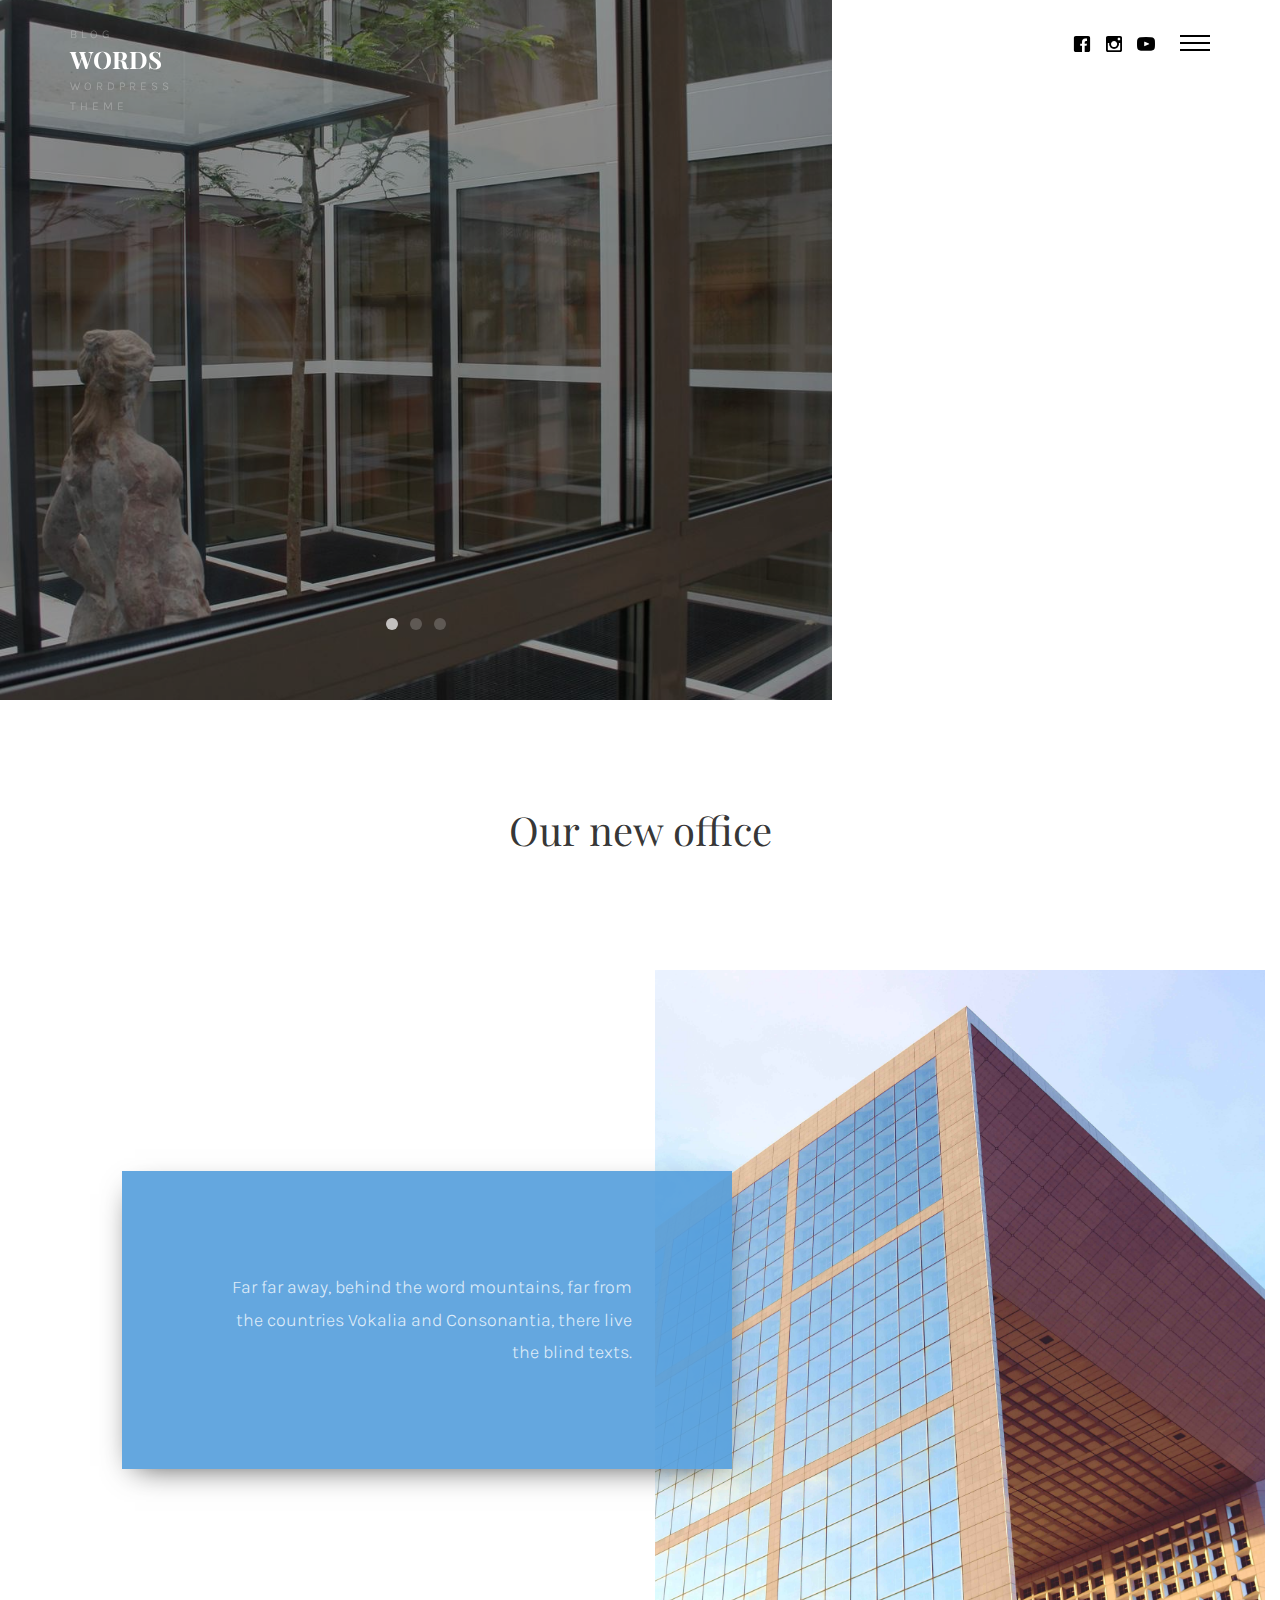
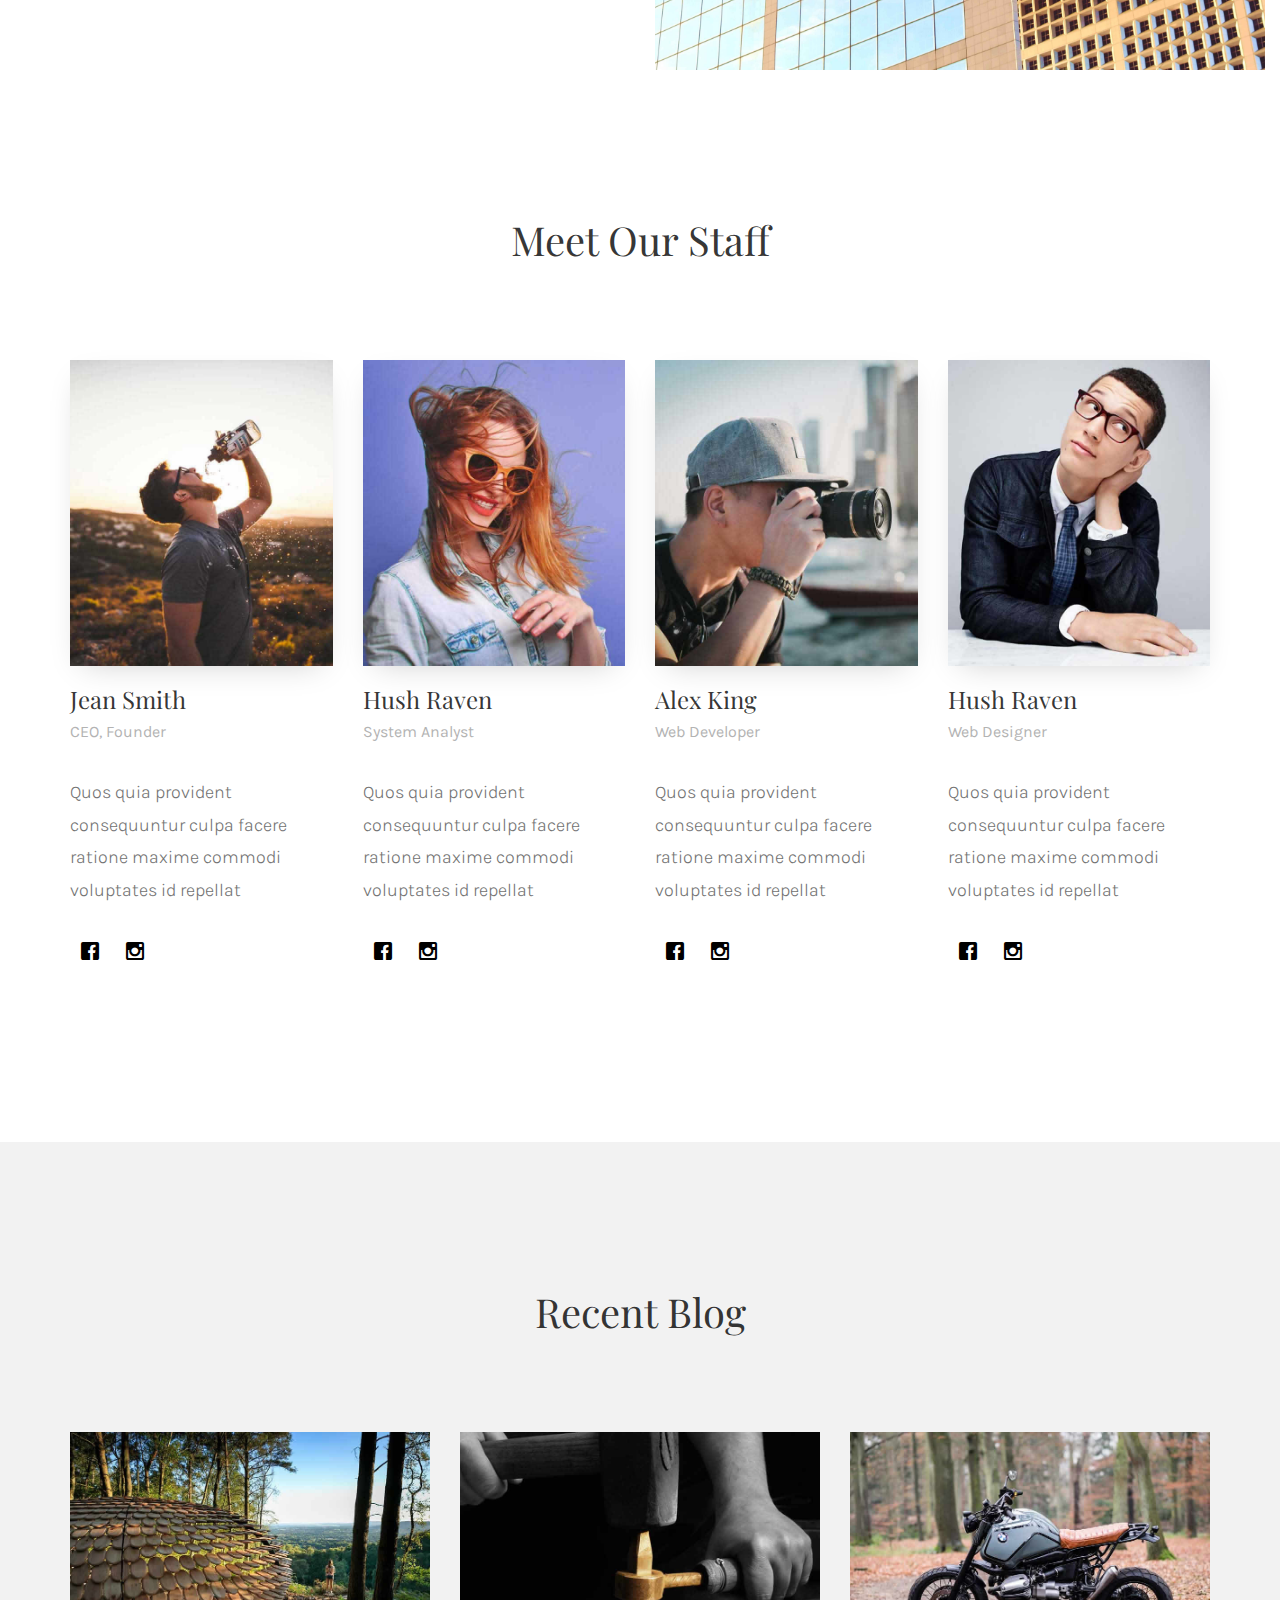
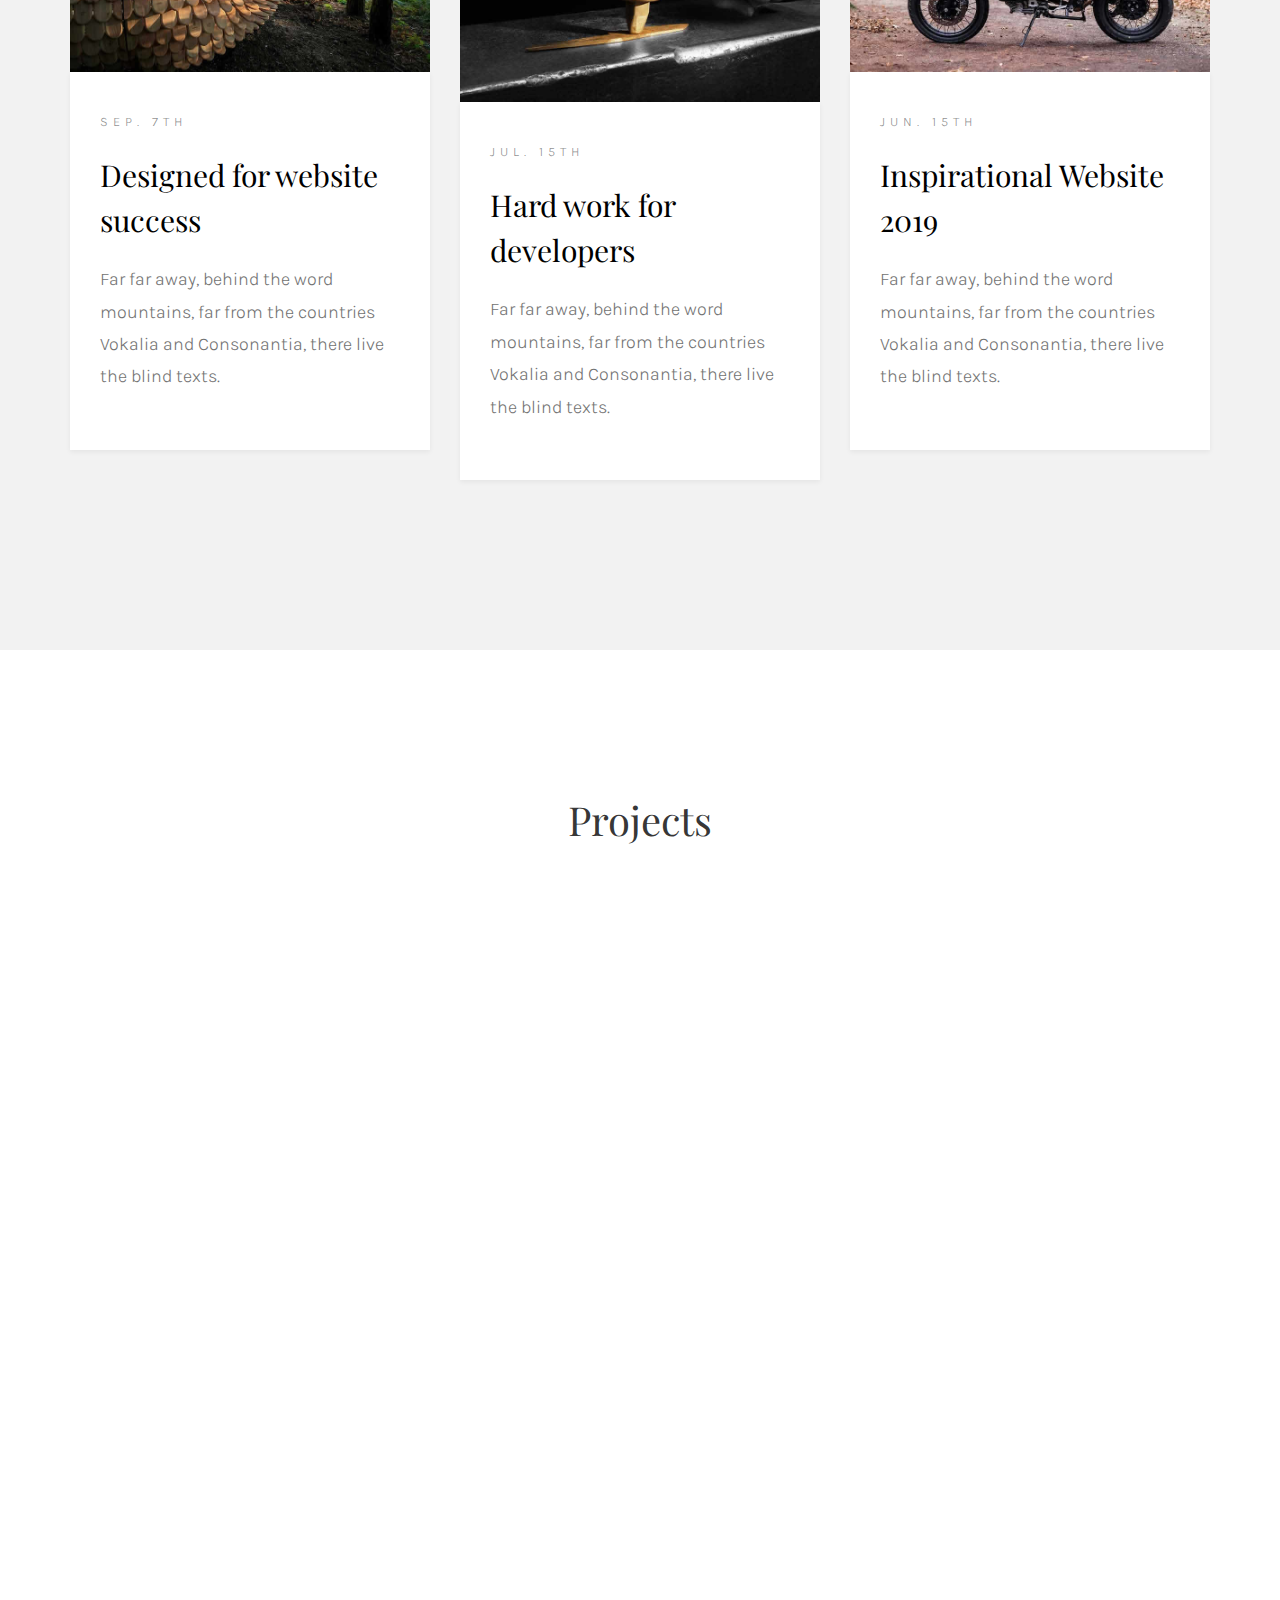
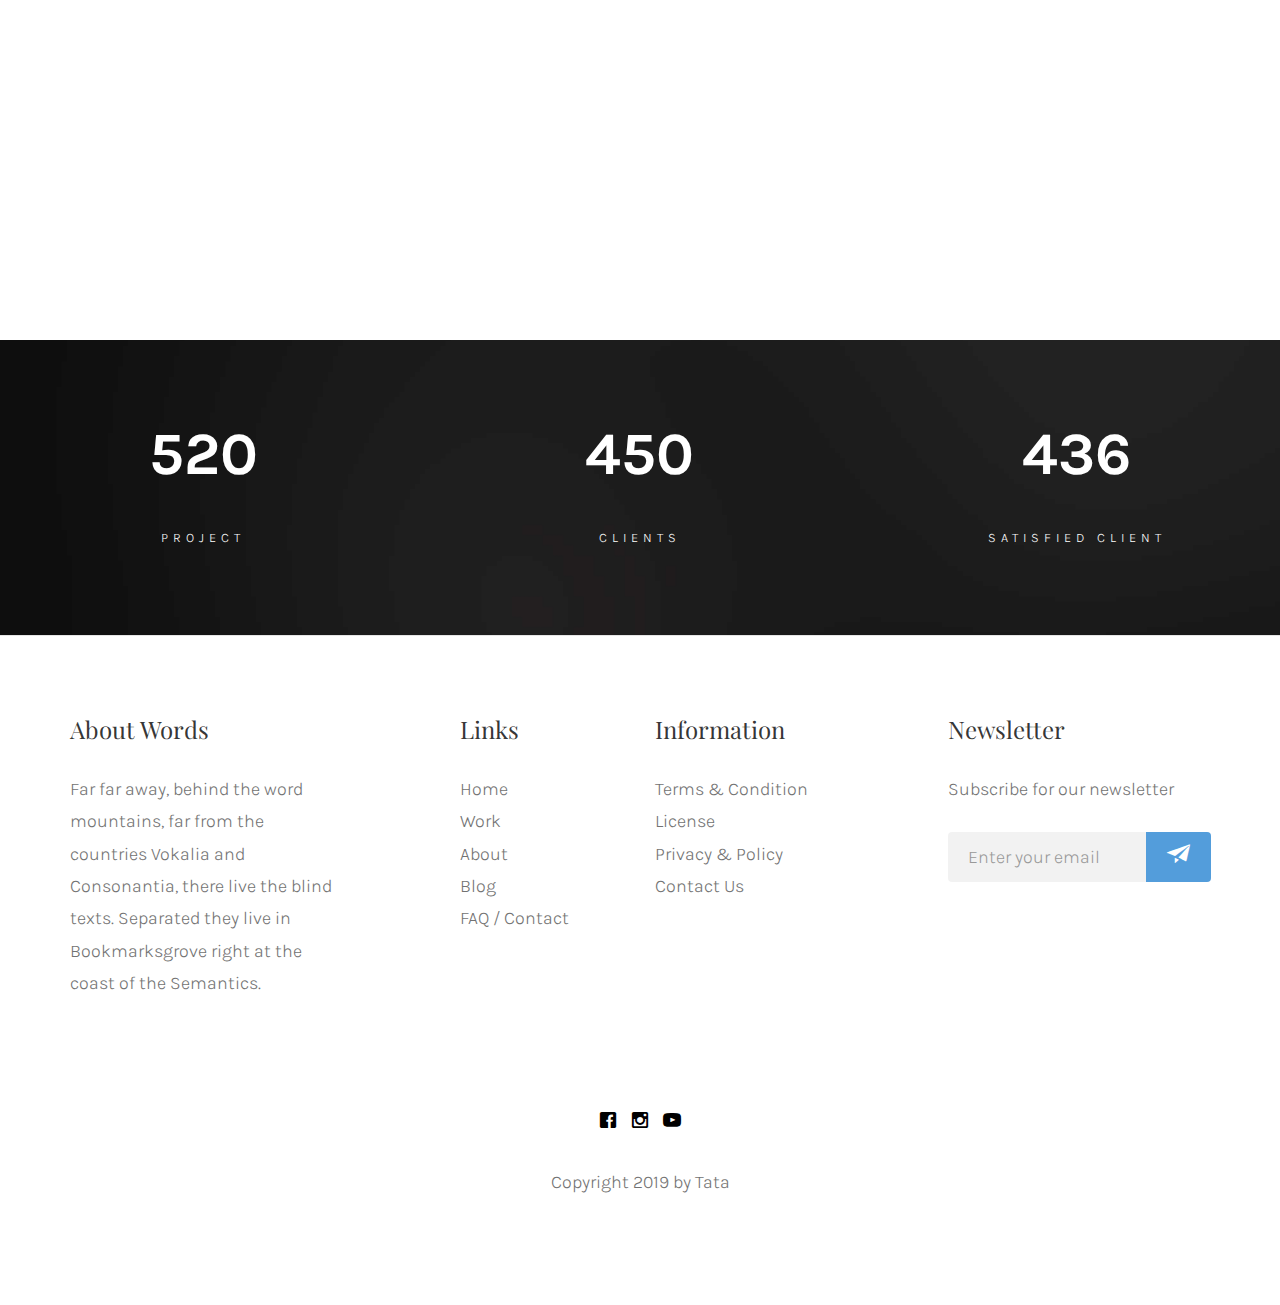
==== index.html @ b9d09fe2 "ph" ====
<!DOCTYPE html>
<html>
<head>
	<title> project </title>
	<link rel="stylesheet" type="text/css" href="css/reset.css">
	<link rel="stylesheet" type="text/css" href="css/style.css">

	<meta charset="utf-8">
	<meta http-equiv="X-UA-Compatible" content="IE=edge">
	<meta name="viewport" content="width=device-width, initial-scale=1">
	<meta name="description" content="projects">
	<meta name="keywords" content="project, web, designer, blog">
	

	<link href="https://fonts.googleapis.com/css?family=Karla:400,700" rel="stylesheet">
	<link href="https://fonts.googleapis.com/css?family=Playfair+Display:400,700" rel="stylesheet">
	
	<!-- Animate.css -->
	<link rel="stylesheet" href="css/animate.css">
	<!-- Icomoon Icon Fonts-->
	<link rel="stylesheet" href="css/icomoon.css">
	<!-- Bootstrap  -->
	<link rel="stylesheet" href="css/bootstrap.css">
	
	<!-- Flexslider  -->
	<link rel="stylesheet" href="css/flexslider.css">
	<link rel="stylesheet" href="css/style.css">
	
	</head>
	<body>
	<nav id="fh5co-main-nav" role="navigation">
		<a href="#" class="js-fh5co-nav-toggle fh5co-nav-toggle active"><i></i></a>
		<div class="js-fullheight fh5co-table" style="height: 674px;">
			<div class="fh5co-table-cell js-fullheight" style="height: 674px;">
				<h1 class="text-center"><a class="fh5co-logo" href="index.html">Words</a></h1>
				<ul>
					<li><a href="index.html">Home</a></li>
					<li><a href="work.html">Work</a></li>
					<li><a href="blog.html">Blog</a></li>
					<li><a href="about.html">About</a></li>
					<li><a href="contact.html">Contact</a></li>
				</ul>
				<p class="fh5co-social-icon">
					
					<a href="#"><i class="icon-facebook2"></i></a>
					<a href="#"><i class="icon-instagram"></i></a>
					<a href="#"><i class="icon-youtube"></i></a>
				</p>
			</div>
		</div>
	</nav>
	
	<div id="fh5co-page">
		<header>
			<div class="container">
				<div class="fh5co-navbar-brand">
					<div class="row">
						<div class="col-xs-6">
							<h1 class="text-left"><a class="fh5co-logo" href="index.html"><span>Blog</span> Words <span>WordPress Theme</span></a></h1>
						</div>
						<div class="col-xs-6">
							<p class="fh5co-social-icon text-right">
								
								<a href="#"><i class="icon-facebook2"></i></a>
								<a href="#"><i class="icon-instagram"></i></a>			
								<a href="#"><i class="icon-youtube"></i></a>
							</p>
						</div>
					</div>
					<a href="#" class="js-fh5co-nav-toggle fh5co-nav-toggle"><i></i></a>
				</div>
			</div>
		</header>
				<aside id="fh5co-hero" class="js-fullheight" style="height: 674px;">
			<div class="flexslider js-fullheight" style="height: 674px;">
				<ul class="slides">
			   	<li style="background-image: url(&quot;images/slide_1.jpg&quot;); width: 100%; float: left; margin-right: -100%; position: relative; opacity: 1; display: block; z-index: 2; height: 674px;" class="flex-active-slide" data-thumb-alt="">
			   		<div class="overlay-gradient"></div>
			   		<div class="container">
			   			<div class="col-md-8 col-md-offset-2 col-md-push-4 js-fullheight slider-text animated fadeInUp" style="height: 674px;">
			   				<div class="slider-text-inner">
			   					<div class="desc">
			   						<span>Sep. 07, 2019</span>
			   						<h2>Create A Motivational Project</h2>
			   						<p>Far far away, behind the word mountains, far from the countries Vokalia and Consonantia, there live the blind texts.</p>
			   					</div>
			   				</div>
			   			</div>
			   		</div>
			   	</li>
			   	<li style="background-image: url(&quot;images/slide_2.jpg&quot;); width: 100%; float: left; margin-right: -100%; position: relative; opacity: 0; display: block; z-index: 1; height: 674px;" data-thumb-alt="" class="">
			   		<div class="overlay-gradient"></div>
			   		<div class="container">
			   			<div class="col-md-8 col-md-offset-2 col-md-push-4 js-fullheight slider-text" style="height: 674px;">
			   				<div class="slider-text-inner">
			   					<div class="desc">
			   						<span>Sep. 07, 2019</span>
				   					<h2>Be Creative, Be Good To Your Work</h2>
				   					<p>Far far away, behind the word mountains, far from the countries Vokalia and Consonantia, there live the blind texts.</p>

				   				</div>
			   				</div>
			   			</div>
			   		</div>
			   	</li>
			   	<li style="background-image: url(&quot;images/slide_3.jpg&quot;); width: 100%; float: left; margin-right: -100%; position: relative; opacity: 0; display: block; z-index: 1; height: 674px;" data-thumb-alt="" class="">
			   		<div class="overlay-gradient"></div>
			   		<div class="container">
			   			<div class="col-md-8 col-md-offset-2 col-md-push-4 js-fullheight slider-text" style="height: 674px;">
			   				<div class="slider-text-inner">
			   					<div class="desc">
			   						<span>Jan. 06, 2016</span>
				   					<h2>Inspirational Website Of Year 2017</h2>
				   					<p>Far far away, behind the word mountains, far from the countries Vokalia and Consonantia, there live the blind texts.</p>
				   				</div>
			   				</div>
			   			</div>
			   		</div>
			   	</li>
			  	</ul>
		  	<ol class="flex-control-nav flex-control-paging"><li><a href="#" class="flex-active">1</a></li><li><a href="#" class="">2</a></li><li><a href="#" class="">3</a></li></ol><ul class="flex-direction-nav"><li class="flex-nav-prev"><a class="flex-prev" href="#">Previous</a></li><li class="flex-nav-next"><a class="flex-next" href="#">Next</a></li></ul></div>
		</aside>
		<div id="fh5co-intro-section">
			<div class="container">
				<div class="row">
					<div class="col-md-8 col-md-offset-2 animate-box text-center fadeInUp animated">
						<h2 class="intro-heading">Our new office</h2>						
					</div>
				</div>
			</div>
		</div>

		<div id="fh5co-featured">
			<div class="container-fluid">
				<div class="row">
					<div class="post-entry">
						<div class="col-md-6 col-md-push-6 nopaddingbottom animate-box fadeInUp animated">
							<div class="post-image" style="background-image: url(images/featured-1.JPG);"></div>
						</div>
						<div class="col-md-6 col-md-pull-5 animate-box fadeInUp animated">
							<div class="display-tc">
								<div class="desc">
			   						<p>Far far away, behind the word mountains, far from the countries Vokalia and Consonantia, there live the blind texts.</p>
								</div>
							</div>
						</div>
					</div>
				</div>
			</div>
		</div>

		<div id="fh5co-about">
			<div class="container">
				<div class="row animate-box fadeInUp animated">
					<div class="col-md-8 col-md-offset-2 text-center fh5co-heading">
						<h2>Meet Our Staff</h2>
					</div>
				</div>
				<div class="row">
					<div class="col-sm-3 animate-box fadeIn animated" data-animate-effect="fadeIn">
						<div class="fh5co-staff">
							<img class="img-responsive" src="images/user-1.jpg" alt="Free HTML5 Templates by freeHTML5.co">
							<h3>Jean Smith</h3>
							<strong class="role">CEO, Founder</strong>
							<p>Quos quia provident consequuntur culpa facere ratione maxime commodi voluptates id repellat</p>
							<ul class="fh5co-social-icons">								
								<li><a href="#"><i class="icon-facebook2"></i></a></li>
								<li><a href="#"><i class="icon-instagram"></i></a></li>
							</ul>
						</div>
					</div>
					<div class="col-sm-3 animate-box fadeIn animated" data-animate-effect="fadeIn">
						<div class="fh5co-staff">
							<img class="img-responsive" src="images/user-2.jpg" alt="Free HTML5 Templates by freeHTML5.co">
							<h3>Hush Raven</h3>
							<strong class="role">System Analyst</strong>
							<p>Quos quia provident consequuntur culpa facere ratione maxime commodi voluptates id repellat</p>
							<ul class="fh5co-social-icons">
								<li><a href="#"><i class="icon-facebook2"></i></a></li>
								<li><a href="#"><i class="icon-instagram"></i></a></li>
							</ul>
						</div>
					</div>
					<div class="col-sm-3 animate-box fadeIn animated" data-animate-effect="fadeIn">
						<div class="fh5co-staff">
							<img class="img-responsive" src="images/user-3.jpg" alt="Free HTML5 Templates by freeHTML5.co">
							<h3>Alex King</h3>
							<strong class="role">Web Developer</strong>
							<p>Quos quia provident consequuntur culpa facere ratione maxime commodi voluptates id repellat</p>
							<ul class="fh5co-social-icons">
								<li><a href="#"><i class="icon-facebook2"></i></a></li>
								<li><a href="#"><i class="icon-instagram"></i></a></li>
							</ul>
						</div>
					</div>
					<div class="col-sm-3 animate-box fadeIn animated" data-animate-effect="fadeIn">
						<div class="fh5co-staff">
							<img class="img-responsive" src="images/user-4.jpg" alt="Free HTML5 Templates by freeHTML5.co">
							<h3>Hush Raven</h3>
							<strong class="role">Web Designer</strong>
							<p>Quos quia provident consequuntur culpa facere ratione maxime commodi voluptates id repellat</p>
							<ul class="fh5co-social-icons">
								<li><a href="#"><i class="icon-facebook2"></i></a></li>
								<li><a href="#"><i class="icon-instagram"></i></a></li>
							</ul>
						</div>
					</div>
				</div>
			</div>
		</div>

		<div id="fh5co-blog" class="fh5co-bg-section">
			<div class="container">
				<div class="row animate-box fadeInUp animated">
					<div class="col-md-8 col-md-offset-2 text-center fh5co-heading">
						<h2>Recent Blog</h2>
					</div>
				</div>
				<div class="row">
					<div class="col-md-4">
						<div class="fh5co-blog animate-box fadeInUp animated">
							<a href="#"><img class="img-responsive" src="images/img-1.jpg" alt=""></a>
							<div class="blog-text">
								<span class="posted_on">Sep. 7th</span>
								<h3><a href="#">Designed for website success</a></h3>
								<p>Far far away, behind the word mountains, far from the countries Vokalia and Consonantia, there live the blind texts.</p>
							</div> 
						</div>
					</div>
					<div class="col-md-4">
						<div class="fh5co-blog animate-box fadeInUp animated">
							<a href="#"><img class="img-responsive" src="images/img-2.jpg" alt=""></a>
							<div class="blog-text">
								<span class="posted_on">jul. 15th</span>								
								<h3><a href="#">Hard work for developers</a></h3>
								<p>Far far away, behind the word mountains, far from the countries Vokalia and Consonantia, there live the blind texts.</p>
							</div> 
						</div>
					</div>
					<div class="col-md-4">
						<div class="fh5co-blog animate-box fadeInUp animated">
							<a href="#"><img class="img-responsive" src="images/img-3.jpg" alt=""></a>
							<div class="blog-text">
								<span class="posted_on">jun. 15th</span>								
								<h3><a href="#">Inspirational Website 2019</a></h3>
								<p>Far far away, behind the word mountains, far from the countries Vokalia and Consonantia, there live the blind texts.</p>
							</div> 
						</div>
					</div>
				</div>
			</div>
		</div>

		<div id="fh5co-work-section">
			<div class="container">
				<div class="row animate-box fadeInUp animated">
					<div class="col-md-8 col-md-offset-2 text-center fh5co-heading">
						<h2>Projects</h2>
					</div>
				</div>
				<div class="row">
					<div class="col-md-4 text-center animate-box fadeInUp animated">
						<div class="work" style="background-image: url(images/imgs-1.jpg);">
							<a href="#" class="view">
								<span>Contemporary Art Website</span>
							</a>
						</div>
					</div>
					<div class="col-md-8 text-center animate-box fadeInUp animated">
						<div class="work" style="background-image: url(images/imgs-2.jpg);">
							<a href="#" class="view">
								<span>Museums website</span>
							</a>
						</div>
					</div>
					<div class="col-md-7 text-center animate-box fadeInUp animated">
						<div class="work" style="background-image: url(images/imgs-3.jpg);">
							<a href="#" class="view">
								<span>Transport website</span>
							</a>
						</div>
					</div>
					<div class="col-md-5 text-center animate-box fadeInUp animated">
						<div class="work" style="background-image: url(images/imgs-4.jpg);">
							<a href="#" class="view">
								<span>Architecture website</span>
							</a>
						</div>
					</div>
				</div>
			</div>
		</div>

		<div class="fh5co-counters animated" style="background-image: url(images/hero.jpg);" data-stellar-background-ratio="0.5" id="counter-animate">
			<div class="fh5co-narrow-content animate-box fadeInUp animated">
				<div class="row">
					<div class="col-md-4 text-center">
						<span class="fh5co-counter js-counter">520</span>
						<span class="fh5co-counter-label">Project</span>
					</div>
					<div class="col-md-4 text-center">
						<span class="fh5co-counter js-counter">450</span>
						<span class="fh5co-counter-label">Clients</span>
					</div>
					<div class="col-md-4 text-center">
						<span class="fh5co-counter js-counter">436</span>
						<span class="fh5co-counter-label">Satisfied Client</span>
					</div>
				</div>
			</div>
		</div>
		<footer>
			<div id="footer">
				<div class="container">
					<div class="row">
						<div class="col-md-3">
							<h3 class="section-title">About Words</h3>
							<p>Far far away, behind the word mountains, far from the countries Vokalia and Consonantia, there live the blind texts. Separated they live in Bookmarksgrove right at the coast of the Semantics.</p>
						</div>
						
						<div class="col-md-3 col-md-push-1">
							<h3 class="section-title">Links</h3>
							<ul>
								<li><a href="#">Home</a></li>
								<li><a href="#">Work</a></li>
								<li><a href="#">About</a></li>
								<li><a href="#">Blog</a></li>
								<li><a href="#">FAQ / Contact</a></li>
							</ul>
						</div>

						<div class="col-md-3">
							<h3 class="section-title">Information</h3>
							<ul>
								<li><a href="#">Terms &amp; Condition</a></li>
								<li><a href="#">License</a></li>
								<li><a href="#">Privacy &amp; Policy</a></li>
								<li><a href="#">Contact Us</a></li>
							</ul>
						</div>
						<div class="col-md-3">
							<h3 class="section-title">Newsletter</h3>
							<p>Subscribe for our newsletter</p>
							<form class="form-inline" id="fh5co-header-subscribe">
								<div class="row">
									<div class="col-md-12 col-md-offset-0">
										<div class="form-group">
											<input type="text" class="form-control" id="email" placeholder="Enter your email">
											<button type="submit" class="btn btn-default"><i class="icon-paper-plane"></i></button>
										</div>
									</div>
								</div>
							</form>
						</div>
					</div>
					<div class="row copy-right">
						<div class="col-md-6 col-md-offset-3 text-center">
							<p class="fh5co-social-icon">
								<a href="#"><i class="icon-facebook2"></i></a>
								<a href="#"><i class="icon-instagram"></i></a>
								<a href="#"><i class="icon-youtube"></i></a>
							</p>
							<p>Copyright 2019 by Tata </p>
						</div>
					</div>
				</div>
			</div>
		</footer>
	</div>
</body>
---- css/style.css ----
@font-face {
  font-family: 'icomoon';
  src: url("../fonts/icomoon/icomoon.eot?srf3rx");
  src: url("../fonts/icomoon/icomoon.eot?srf3rx#iefix") format("embedded-opentype"), url("../fonts/icomoon/icomoon.ttf?srf3rx") format("truetype"), url("../fonts/icomoon/icomoon.woff?srf3rx") format("woff"), url("../fonts/icomoon/icomoon.svg?srf3rx#icomoon") format("svg");
  font-weight: normal;
  font-style: normal;
}

body {
  font-family: "Karla", Arial, sans-serif;
  line-height: 1.8;
  font-size: 20px;
  background: #f0f0f0;
  background-image: url(images/photography.png);
  font-weight: 300;
  overflow-x: hidden;
}
body.menu-show {
  overflow: hidden;
  position: fixed;
  height: 100%;
  width: 100%;
}

#fh5co-wrapper {
  height: 100%;
  width: 100%;
  overflow: hidden;
}
#fh5co-wrapper > div {
  width: 100%;
  height: 100%;
  overflow-y: hidden;
}

a {
  color: #727272;
  -webkit-transition: 0.5s;
  -o-transition: 0.5s;
  transition: 0.5s;
}
a:hover {
  text-decoration: underline;
  color: #539DDB;
}
a:focus, a:active {
  outline: none;
}

p, span {
  margin-bottom: 1.5em;
  font-size: 18px;
  color: #727272;
  font-weight: 300;
  font-family: "Karla", Arial, sans-serif;
}

span {
  font-size: 18px;
  color: rgba(114, 114, 114, 0.8);
}

h1, h2, h3, h4, h5, h6 {
  color: rgba(0, 0, 0, 0.8);
  font-family: "Playfair Display", Arial, serif;
  font-weight: 300;
  margin: 0 0 30px 0;
}

::-webkit-selection {
  color: #fcfcfc;
  background: #b7c2c2;
}

::-moz-selection {
  color: #fcfcfc;
  background: #b7c2c2;
}

::selection {
  color: #fcfcfc;
  background: #b7c2c2;
}

#fh5co-page {
  position: relative;
  -webkit-transition: all 0.8s cubic-bezier(0.175, 0.885, 0.32, 1.275);
  -moz-transition: all 0.8s cubic-bezier(0.175, 0.885, 0.32, 1.275);
  -ms-transition: all 0.8s cubic-bezier(0.175, 0.885, 0.32, 1.275);
  -o-transition: all 0.8s cubic-bezier(0.175, 0.885, 0.32, 1.275);
  transition: all 0.8s cubic-bezier(0.175, 0.885, 0.32, 1.275);
  -webkit-transform: scale(1);
  -moz-transform: scale(1);
  -ms-transform: scale(1);
  -o-transform: scale(1);
  transform: scale(1);
  background: #fff;
}
.menu-show #fh5co-page {
  -webkit-transform: scale(0.9);
  -moz-transform: scale(0.9);
  -ms-transform: scale(0.9);
  -o-transform: scale(0.9);
  transform: scale(0.9);
}

#fh5co-main-nav {
  position: absolute;
  top: 0;
  bottom: 0;
  left: 0;
  right: 0;
  width: 100%;
  height: 100%;
  background: rgba(0, 0, 0, 0.93);
  padding: 3em 0;
  z-index: 1002;
  text-align: center;
  visibility: hidden;
  opacity: 0;
  -webkit-transition: all 0.8s cubic-bezier(0.175, 0.885, 0.32, 1.275);
  -moz-transition: all 0.8s cubic-bezier(0.175, 0.885, 0.32, 1.275);
  -ms-transition: all 0.8s cubic-bezier(0.175, 0.885, 0.32, 1.275);
  -o-transition: all 0.8s cubic-bezier(0.175, 0.885, 0.32, 1.275);
  transition: all 0.8s cubic-bezier(0.175, 0.885, 0.32, 1.275);
  -webkit-transform: scale(0);
  -moz-transform: scale(0);
  -ms-transform: scale(0);
  -o-transform: scale(0);
  transform: scale(0);
  overflow-y: scroll;
}
#fh5co-main-nav .fh5co-nav-toggle {
  position: absolute;
  top: 30px;
  right: 30px;
  padding: 20px;
  height: 50px;
  width: 50px;
  background: rgba(0, 0, 0, 0.5);
  line-height: 0;
  padding: 0 !important;
  visibility: hidden;
  opacity: 0;
  -webkit-border-radius: 50%;
  -moz-border-radius: 50%;
  -ms-border-radius: 50%;
  border-radius: 50%;
  -webkit-transition: 0.3s;
  -o-transition: 0.3s;
  transition: 0.3s;
}
#fh5co-main-nav .fh5co-nav-toggle:hover {
  background: rgba(0, 0, 0, 0.7);
}
#fh5co-main-nav .fh5co-nav-toggle i {
  top: 19px !important;
  left: 0 !important;
  margin: 0 !important;
  padding: 0 !important;
  line-height: 0;
  text-indent: 0;
}
#fh5co-main-nav .fh5co-nav-toggle.show {
  visibility: visible;
  opacity: 1;
}
.menu-show #fh5co-main-nav {
  visibility: visible;
  opacity: 1;
  -webkit-transform: scale(1);
  -moz-transform: scale(1);
  -ms-transform: scale(1);
  -o-transform: scale(1);
  transform: scale(1);
}
#fh5co-main-nav h1 {
  text-transform: uppercase;
  font-weight: 700;
  font-size: 30px;
  margin-bottom: 0;
}
#fh5co-main-nav h1 .fh5co-logo {
  color: #fff;
}
#fh5co-main-nav h1 .fh5co-logo:hover {
  text-decoration: none;
}
#fh5co-main-nav ul {
  text-align: center;
  padding: 50px 0 50px 0;
  margin: 0;
}
@media screen and (max-width: 768px) {
  #fh5co-main-nav ul {
    padding: 20px 0 0 0;
  }
}
#fh5co-main-nav ul li {
  padding: 0;
  margin: 0;
  display: inline-block;
  font-family: "Playfair Display", Arial, serif;
}
#fh5co-main-nav ul li a {
  display: block;
  width: 100%;
  color: rgba(255, 255, 255, 0.8);
  font-size: 30px;
  padding: 10px 20px;
}
@media screen and (max-width: 768px) {
  #fh5co-main-nav ul li a {
    font-size: 30px;
    padding: 10px 0;
  }
}
#fh5co-main-nav ul li a:hover, #fh5co-main-nav ul li a:active, #fh5co-main-nav ul li a:focus {
  color: white;
  outline: none;
  text-decoration: none;
}
@media screen and (max-width: 768px) {
  #fh5co-main-nav ul li {
    display: block;
  }
}
#fh5co-main-nav .fh5co-social-icon a i {
  color: rgba(255, 255, 255, 0.5);
}

.fh5co-table {
  display: table;
  width: 100%;
  height: 100%;
}
@media screen and (max-width: 768px) {
  .fh5co-table {
    display: block !important;
    height: inherit !important;
    width: inherit !important;
  }
}
.fh5co-table .fh5co-table-cell {
  width: 100%;
  height: 100%;
  display: table-cell;
  vertical-align: middle;
}
@media screen and (max-width: 768px) {
  .fh5co-table .fh5co-table-cell {
    display: block !important;
    height: inherit !important;
    width: inherit !important;
  }
}

.btn {
  margin-right: 4px;
  margin-bottom: 4px;
  font-family: "Karla", Arial, sans-serif;
  font-size: 16px;
  font-weight: 400;
  -webkit-transition: 0.5s;
  -o-transition: 0.5s;
  transition: 0.5s;
}
.btn.btn-md {
  padding: 10px 20px !important;
}
.btn.btn-lg {
  padding: 18px 36px !important;
}
.btn:hover, .btn:active, .btn:focus {
  box-shadow: none !important;
  outline: none !important;
  color: #fff !important;
}

.btn-primary {
  background: #539DDB;
  color: #fff;
  border: 2px solid #539DDB;
}
.btn-primary:hover, .btn-primary:focus, .btn-primary:active {
  background: #68a9df !important;
  border-color: #68a9df !important;
}
.btn-primary.btn-outline {
  background: transparent;
  color: #539DDB;
  border: 2px solid #539DDB;
}
.btn-primary.btn-outline:hover, .btn-primary.btn-outline:focus, .btn-primary.btn-outline:active {
  background: #539DDB;
  color: #fff !important;
}

.btn-success {
  background: #5cb85c;
  color: #fff;
  border: 2px solid #5cb85c;
}
.btn-success:hover, .btn-success:focus, .btn-success:active {
  background: #4cae4c !important;
  border-color: #4cae4c !important;
}
.btn-success.btn-outline {
  background: transparent;
  color: #5cb85c;
  border: 2px solid #5cb85c;
}
.btn-success.btn-outline:hover, .btn-success.btn-outline:focus, .btn-success.btn-outline:active {
  background: #5cb85c;
  color: #fff;
}

.btn-info {
  background: #5bc0de;
  color: #fff;
  border: 2px solid #5bc0de;
}
.btn-info:hover, .btn-info:focus, .btn-info:active {
  background: #46b8da !important;
  border-color: #46b8da !important;
}
.btn-info.btn-outline {
  background: transparent;
  color: #5bc0de;
  border: 2px solid #5bc0de;
}
.btn-info.btn-outline:hover, .btn-info.btn-outline:focus, .btn-info.btn-outline:active {
  background: #5bc0de;
  color: #fff;
}

.btn-warning {
  background: #f0ad4e;
  color: #fff;
  border: 2px solid #f0ad4e;
}
.btn-warning:hover, .btn-warning:focus, .btn-warning:active {
  background: #eea236 !important;
  border-color: #eea236 !important;
}
.btn-warning.btn-outline {
  background: transparent;
  color: #f0ad4e;
  border: 2px solid #f0ad4e;
}
.btn-warning.btn-outline:hover, .btn-warning.btn-outline:focus, .btn-warning.btn-outline:active {
  background: #f0ad4e;
  color: #fff;
}

.btn-danger {
  background: #d9534f;
  color: #fff;
  border: 2px solid #d9534f;
}
.btn-danger:hover, .btn-danger:focus, .btn-danger:active {
  background: #d43f3a !important;
  border-color: #d43f3a !important;
}
.btn-danger.btn-outline {
  background: transparent;
  color: #d9534f;
  border: 2px solid #d9534f;
}
.btn-danger.btn-outline:hover, .btn-danger.btn-outline:focus, .btn-danger.btn-outline:active {
  background: #d9534f;
  color: #fff;
}

.btn-outline {
  background: none;
  border: 2px solid gray;
  font-size: 16px;
  -webkit-transition: 0.3s;
  -o-transition: 0.3s;
  transition: 0.3s;
}
.btn-outline:hover, .btn-outline:focus, .btn-outline:active {
  box-shadow: none;
}

.btn.with-arrow {
  position: relative;
  -webkit-transition: 0.3s;
  -o-transition: 0.3s;
  transition: 0.3s;
}
.btn.with-arrow i {
  visibility: hidden;
  opacity: 0;
  position: absolute;
  right: 0px;
  top: 50%;
  margin-top: -8px;
  -webkit-transition: 0.2s;
  -o-transition: 0.2s;
  transition: 0.2s;
}
.btn.with-arrow:hover {
  padding-right: 50px;
}
.btn.with-arrow:hover i {
  color: #fff;
  right: 18px;
  visibility: visible;
  opacity: 1;
}

.view-button .btn-outline {
  background: transparent;
  color: #000;
  border: 2px solid #000;
}
.view-button .btn-outline:hover, .view-button .btn-outline:focus, .view-button .btn-outline:active {
  background: #fff !important;
  color: #000 !important;
  border: 2px solid #000 !important;
}

header {
  width: 100%;
  position: absolute;
  top: 0;
  padding: 1em 0;
  z-index: 2;
}
@media screen and (max-width: 768px) {
  header {
    padding: 2em 0;
  }
}
header .fh5co-navbar-brand {
  float: left;
  width: 100%;
  position: relative;
  padding: 0;
}
header .fh5co-navbar-brand h1 {
  width: 20%;
  display: block;
  font-family: "Playfair Display", Arial, serif;
  margin-bottom: 0;
}
header .fh5co-navbar-brand .fh5co-logo {
  display: block;
  font-size: 24px;
  text-transform: uppercase;
  color: #fff;
  font-weight: 700;
}
header .fh5co-navbar-brand .fh5co-logo:hover {
  text-decoration: none !important;
  color: #fff !important;
}
header .fh5co-navbar-brand .fh5co-logo:active, header .fh5co-navbar-brand .fh5co-logo:focus {
  outline: none;
  text-decoration: none;
}
header .fh5co-navbar-brand .fh5co-logo span {
  font-size: 12px;
  letter-spacing: 4px;
  display: block;
  margin-bottom: 2px;
  margin-top: 4px;
  color: rgba(255, 255, 255, 0.3);
  line-height: 20px;
}
header .fh5co-navbar-brand .fh5co-social-icon {
  margin-top: 10px;
  margin-bottom: 0;
  padding-bottom: 0;
  padding-right: 50px;
}
header .fh5co-navbar-brand .fh5co-social-icon a {
  margin-bottom: 0;
}
@media screen and (max-width: 992px) {
  header .fh5co-navbar-brand .fh5co-social-icon a i {
    color: rgba(255, 255, 255, 0.5);
  }
}
@media screen and (max-width: 480px) {
  header .fh5co-navbar-brand .fh5co-social-icon {
    display: none;
  }
}

.fh5co-nav-toggle {
  cursor: pointer;
  text-decoration: none;
  position: absolute !important;
  top: 0;
  right: 0;
}
.fh5co-nav-toggle.active i::before, .fh5co-nav-toggle.active i::after {
  background: #fff;
}
.fh5co-nav-toggle.dark.active i::before, .fh5co-nav-toggle.dark.active i::after {
  background: #fff;
}
.fh5co-nav-toggle:hover, .fh5co-nav-toggle:focus, .fh5co-nav-toggle:active {
  outline: none;
  border-bottom: none !important;
}
.fh5co-nav-toggle i {
  position: relative;
  display: -moz-inline-stack;
  display: inline-block;
  zoom: 1;
  *display: inline;
  width: 30px;
  height: 2px;
  color: #000;
  font: bold 14px/.4 Helvetica;
  text-transform: uppercase;
  text-indent: -55px;
  background: #000;
  transition: all .2s ease-out;
}
.menu-show .fh5co-nav-toggle i {
  background: #fff;
  color: #fff;
}
.fh5co-nav-toggle i::before, .fh5co-nav-toggle i::after {
  content: '';
  width: 30px;
  height: 2px;
  background: #000;
  position: absolute;
  left: 0;
  -webkit-transition: 0.2s;
  -o-transition: 0.2s;
  transition: 0.2s;
}
.menu-show .fh5co-nav-toggle i::before, .menu-show .fh5co-nav-toggle i::after {
  background: #fff;
}
@media screen and (max-width: 992px) {
  .fh5co-nav-toggle i {
    background: rgba(255, 255, 255, 0.8);
  }
  .fh5co-nav-toggle i::before, .fh5co-nav-toggle i::after {
    background: rgba(255, 255, 255, 0.8);
  }
}
.fh5co-nav-toggle.dark i {
  position: relative;
  color: #000;
  background: #000;
  transition: all .2s ease-out;
}
.fh5co-nav-toggle.dark i::before, .fh5co-nav-toggle.dark i::after {
  background: #000;
  -webkit-transition: 0.2s;
  -o-transition: 0.2s;
  transition: 0.2s;
}

.fh5co-nav-toggle i::before {
  top: -7px;
}

.fh5co-nav-toggle i::after {
  bottom: -7px;
}

.fh5co-nav-toggle:hover i::before {
  top: -10px;
}

.fh5co-nav-toggle:hover i::after {
  bottom: -10px;
}

.fh5co-nav-toggle.active i {
  background: transparent;
}

.fh5co-nav-toggle.active i::before {
  top: 0;
  -webkit-transform: rotateZ(45deg);
  -moz-transform: rotateZ(45deg);
  -ms-transform: rotateZ(45deg);
  -o-transform: rotateZ(45deg);
  transform: rotateZ(45deg);
}

.fh5co-nav-toggle.active i::after {
  bottom: 0;
  -webkit-transform: rotateZ(-45deg);
  -moz-transform: rotateZ(-45deg);
  -ms-transform: rotateZ(-45deg);
  -o-transform: rotateZ(-45deg);
  transform: rotateZ(-45deg);
}

.fh5co-nav-toggle {
  float: right;
  z-index: 1003;
  position: relative;
  display: block;
  margin: 0 auto;
  cursor: pointer;
  margin-top: 0px;
}
@media screen and (max-width: 768px) {
  .fh5co-nav-toggle {
    display: block;
    top: 0px;
  }
}

#fh5co-hero {
  width: 65%;
  margin-bottom: 5em;
  min-height: 700px;
  background: #fff url(../images/loader.gif) no-repeat center center;
  z-index: 1;
}
@media screen and (max-width: 992px) {
  #fh5co-hero {
    width: 100%;
  }
}
#fh5co-hero .btn {
  font-size: 24px;
}
#fh5co-hero .btn.btn-primary {
  padding: 14px 30px !important;
}
#fh5co-hero .flexslider {
  border: none;
  z-index: 1;
  margin-bottom: 0;
}
#fh5co-hero .flexslider .slides {
  position: relative;
}
@media screen and (max-width: 768px) {
  #fh5co-hero .flexslider .slides {
    overflow: hidden;
  }
}
#fh5co-hero .flexslider .slides li {
  background-repeat: no-repeat;
  background-size: cover;
  background-position: center center;
  min-height: 700px;
  position: relative;
}
#fh5co-hero .flexslider .slides li:after {
  position: absolute !important;
  top: 0;
  bottom: 0;
  left: 0;
  right: 0;
  content: '';
  background: rgba(0, 0, 0, 0.4);
  z-index: 1;
}
#fh5co-hero .flexslider .flex-control-nav {
  position: absolute;
  bottom: 1em;
  z-index: 1000;
}
@media screen and (max-width: 768px) {
  #fh5co-hero .flexslider .flex-control-nav {
    bottom: 1em;
  }
}
#fh5co-hero .flexslider .flex-control-nav li a {
  background: rgba(255, 255, 255, 0.2);
  box-shadow: none;
  width: 12px;
  height: 12px;
  cursor: pointer;
}
#fh5co-hero .flexslider .flex-control-nav li a.flex-active {
  cursor: pointer;
  background: rgba(255, 255, 255, 0.7);
}
#fh5co-hero .flexslider .flex-direction-nav {
  display: none;
}
#fh5co-hero .flexslider .slider-text {
  display: table;
  opacity: 0;
  height: 700px;
  z-index: 9;
}
@media screen and (max-width: 768px) {
  #fh5co-hero .flexslider .slider-text {
    text-align: center;
  }
}
#fh5co-hero .flexslider .slider-text > .slider-text-inner {
  display: table-cell;
  vertical-align: middle;
  height: 700px;
}
#fh5co-hero .flexslider .slider-text > .slider-text-inner h2 {
  font-size: 60px;
  font-weight: 400;
  color: #fff;
}
@media screen and (max-width: 768px) {
  #fh5co-hero .flexslider .slider-text > .slider-text-inner h2 {
    font-size: 40px;
  }
}
#fh5co-hero .flexslider .slider-text > .slider-text-inner p {
  color: rgba(255, 255, 255, 0.8);
}
#fh5co-hero .flexslider .slider-text > .slider-text-inner p .btn:hover {
  color: #fff !important;
}
#fh5co-hero .flexslider .slider-text > .slider-text-inner span {
  color: rgba(255, 255, 255, 0.8);
  text-transform: uppercase;
  letter-spacing: 5px;
  font-size: 12px;
  display: block;
  margin-bottom: 20px;
}
#fh5co-hero .flexslider .slider-text > .slider-text-inner .fh5co-lead a {
  color: rgba(255, 255, 255, 0.7);
  border-bottom: 1px solid rgba(255, 255, 255, 0.5);
}
#fh5co-hero .flexslider .slider-text > .slider-text-inner .fh5co-lead a:hover {
  text-decoration: none;
}
#fh5co-hero .flexslider .slider-text > .slider-text-inner .desc {
  padding: 5em;
  background: rgba(83, 157, 219, 0.9);
  -webkit-box-shadow: 0px 10px 30px -13px rgba(0, 0, 0, 0.75);
  -moz-box-shadow: 0px 10px 30px -13px rgba(0, 0, 0, 0.75);
  box-shadow: 0px 10px 30px -13px rgba(0, 0, 0, 0.75);
}
@media screen and (max-width: 992px) {
  #fh5co-hero .flexslider .slider-text > .slider-text-inner .desc {
    padding: 0;
    background: none;
    -webkit-box-shadow: 0px 10px 30px -13px transparent;
    -moz-box-shadow: 0px 10px 30px -13px transparent;
    box-shadow: 0px 10px 30px -13px transparent;
  }
}

#fh5co-featured,
#fh5co-about,
#fh5co-blog,
#fh5co-contact-section,
#fh5co-work-section,
#fh5co-about-section,
#fh5co-map-section {
  padding-bottom: 7em;
}

#fh5co-intro-section {
  margin-bottom: 2em;
  padding-bottom: 2em;
}

#fh5co-blog, #fh5co-work-section {
  padding-top: 7em;
}

.fh5co-work-section {
  padding-top: 0 !important;
}

.fh5co-heading {
  margin-bottom: 3em;
}
.fh5co-heading h2 {
  font-size: 40px;
  font-weight: 300;
  line-height: 1.5;
}

.fh5co-bg-section {
  background: rgba(0, 0, 0, 0.05);
}

.intro-heading {
  font-size: 40px;
  font-weight: 300;
  line-height: 1.5;

}
@media screen and (max-width: 768px) {
  .intro-heading {
    font-size: 30px;
  }
}

.post-entry {
  width: 100%;
  min-height: 700px;
  display: table;
}
@media screen and (max-width: 992px) {
  .post-entry {
    display: block;
    min-height: 400px;
  }
}
.post-entry .post-image {
  background-size: cover;
  background-position: center center;
  background-repeat: no-repeat;
  position: relative;
  height: 700px;
}
@media screen and (max-width: 768px) {
  .post-entry .post-image {
    display: block;
    height: 400px;
  }
}
.post-entry .display-tc {
  display: table-cell;
  vertical-align: middle;
  height: 700px;
  text-align: right;
}
@media screen and (max-width: 992px) {
  .post-entry .display-tc {
    display: block;
    vertical-align: none;
    text-align: left;
    height: inherit;
  }
}
.post-entry .desc {
  padding: 5em;
  background: rgba(83, 157, 219, 0.9);
  -webkit-box-shadow: 0px 10px 30px -13px rgba(0, 0, 0, 0.75);
  -moz-box-shadow: 0px 10px 30px -13px rgba(0, 0, 0, 0.75);
  box-shadow: 0px 10px 30px -13px rgba(0, 0, 0, 0.75);
}
.post-entry .desc h3  {
  color: #fff;
  font-size: 40px;
  line-height: 54px;
}
.post-entry .desc p {
  color: rgba(255, 255, 255, 0.8);
  margin-bottom: 0;
}
.post-entry .desc .date {
  display: block;
  margin-bottom: 20px;
  color: rgba(255, 255, 255, 0.8);
  font-size: 15px;
  text-transform: uppercase;
  letter-spacing: 5px;
}
@media screen and (max-width: 768px) {
  .post-entry .desc {
    padding: 1.5em;
  }
  .post-entry .desc h3 {
    font-size: 30px;
  }
} 

.work {
  background-size: cover;
  background-position: center center;
  background-repeat: no-repeat;
  position: relative;
  height: 400px;
  margin-bottom: 30px;
}
.work .view {
  width: 100%;
  height: 400px;
  display: table;
  opacity: 0;
  padding: 0;
  margin: 0;
  text-decoration: none;
  color: #fff;
  background: rgba(0, 0, 0, 0.5);
}
@media screen and (max-width: 768px) {
  .work .view {
    opacity: 1;
  }
}
.work .view span, .work .view i {
  height: 400px;
  display: table-cell;
  vertical-align: middle;
  font-size: 17px;
  color: #fff;
  text-transform: uppercase;
  letter-spacing: 4px;
}
.work h3 {
  margin-top: 30px;
}
.work h3 a {
  color: #000;
}
.work:hover .view, .work:focus .view {
  opacity: 1;
}

.fh5co-counters {
  padding: 3em 0;
  background: #e6e6e6;
  background-size: cover;
  background-attachment: fixed;
  background-position: center center;
}
.fh5co-counters .heading-section h2 {
  color: #fff;
  font-weight: 400;
  font-size: 40px;
}
.fh5co-counters .fh5co-counter {
  font-size: 60px;
  display: block;
  color: #fff;
  font-family: "Karla", Arial, sans-serif;
  width: 100%;
  font-weight: 700;
  margin-bottom: .3em;
}
.fh5co-counters .fh5co-counter-label {
  color: #fff;
  text-transform: uppercase;
  font-size: 13px;
  letter-spacing: 5px;
  margin-bottom: 2em;
  display: block;
}

.about-content {
  margin-bottom: 5em;
}

.fh5co-staff {
  margin-bottom: 30px;
}
.fh5co-staff img {
  margin-bottom: 20px;
  background: #fff;
  -webkit-box-shadow: 0px 10px 30px -13px rgba(0, 0, 0, 0.21);
  -moz-box-shadow: 0px 10px 30px -13px rgba(0, 0, 0, 0.21);
  box-shadow: 0px 10px 30px -13px rgba(0, 0, 0, 0.21);
  -webkit-transition: 0.3s;
  -o-transition: 0.3s;
  transition: 0.3s;
}
.fh5co-staff h3 {
  font-size: 24px;
  margin-bottom: 5px;
}
.fh5co-staff p {
  margin-bottom: 30px;
}
.fh5co-staff .role {
  color: #b3b3b3;
  margin-bottom: 30px;
  font-weight: normal;
  display: block;
  font-size: 16px;
}
.fh5co-staff:hover img {
  background: rgba(83, 157, 219, 0.2);
}

.fh5co-blog {
  margin-bottom: 60px;
}
.fh5co-blog > a {
  display: block;
  position: relative;
  -webkit-transition: 0.5s;
  -o-transition: 0.5s;
  transition: 0.5s;
}
.fh5co-blog > a img {
  width: 100%;
}
@media screen and (max-width: 768px) {
  .fh5co-blog {
    width: 100%;
  }
}
.fh5co-blog .blog-text {
  margin-bottom: 30px;
  position: relative;
  width: 100%;
  padding: 30px;
  float: left;
  background: #fff;
  border: 1px solid rgbs(#000, 0.2);
  -webkit-box-shadow: 0px 2px 5px 0px rgba(0, 0, 0, 0.06);
  -moz-box-shadow: 0px 2px 5px 0px rgba(0, 0, 0, 0.06);
  box-shadow: 0px 2px 5px 0px rgba(0, 0, 0, 0.06);
  -webkit-transition: 0.3s;
  -o-transition: 0.3s;
  transition: 0.3s;
}
.fh5co-blog .blog-text span {
  display: inline-block;
  margin-bottom: 20px;
}

.fh5co-blog .blog-text span.posted_on {
  font-size: 13px;
  letter-spacing: 5px;
  text-transform: uppercase;
}
.fh5co-blog .blog-text h3 {
  font-size: 30px;
  margin-bottom: 20px;
  line-height: 1.5;
}
.fh5co-blog .blog-text h3 a {
  color: black;
}
.fh5co-blog .blog-text:hover {
  -webkit-box-shadow: 0px 16px 40px -20px rgba(0, 0, 0, 0.8);
  -moz-box-shadow: 0px 16px 40px -20px rgba(0, 0, 0, 0.8);
  -ms-box-shadow: 0px 16px 40px -20px rgba(0, 0, 0, 0.8);
  -o-box-shadow: 0px 16px 40px -20px rgba(0, 0, 0, 0.8);
  box-shadow: 0px 16px 40px -20px rgba(0, 0, 0, 0.8);
}
.fh5co-blog .blog-text:hover h3 a {
  text-decoration: none;
}

.fh5co-social-icons {
  margin: 0;
  padding: 0;
}
.fh5co-social-icons li {
  margin: 0;
  padding: 0;
  list-style: none;
  display: -moz-inline-stack;
  display: inline-block;
  zoom: 1;
  *display: inline;
}
.fh5co-social-icons li a {
  display: -moz-inline-stack;
  display: inline-block;
  zoom: 1;
  *display: inline;
  color: #000;
  padding-left: 10px;
  padding-right: 10px;
  text-decoration: none;
}
.fh5co-social-icons li a i {
  font-size: 20px;
}

.contact-info {
  margin-bottom: 4em;
  padding: 0;
}
.contact-info li {
  list-style: none;
  margin: 0 0 20px 0;
  position: relative;
  padding-left: 40px;
  color: #727272;
}
.contact-info li i {
  position: absolute;
  top: .3em;
  left: 0;
  font-size: 22px;
  color: #727272;
}
.contact-info li a {
  color: #727272;
}

.form-control {
  -webkit-box-shadow: none;
  -moz-box-shadow: none;
  -ms-box-shadow: none;
  -o-box-shadow: none;
  box-shadow: none;
  border: none;
  border: 2px solid rgba(0, 0, 0, 0.1);
  font-size: 18px;
  font-weight: 300;
  -webkit-border-radius: 4px;
  -moz-border-radius: 4px;
  -ms-border-radius: 4px;
  border-radius: 4px;
}
.form-control:focus, .form-control:active {
  box-shadow: none;
  border: 2px solid rgba(0, 0, 0, 0.8);
}

input[type="text"] {
  height: 50px;
}

.form-group {
  margin-bottom: 30px;
}

#footer {
  border-top: 1px solid rgba(0, 0, 0, 0.1);
  padding: 4em 0;
}
#footer .section-title {
  font-size: 24px;
  font-weight: 400;
}
#footer ul {
  margin: 0;
  padding: 0;
}
#footer ul li {
  font-size: 18px;
  list-style: none;
  margin-bottom: 0;
}
#footer ul li a {
  color: #727272;
}
#footer .float {
  width: 50%;
  float: left;
}
@media screen and (max-width: 768px) {
  #footer .float {
    width: 100%;
  }
}
#footer .copy-right {
  padding-top: 4em;
}
#footer a {
  color: black;
}
#footer a:hover, #footer a:focus {
  text-decoration: none;
  color: #539DDB;
}
#footer .form-inline .form-group {
  width: 100% !important;
  margin-bottom: 10px;
}
#footer .form-inline .form-group .form-control {
  width: 100%;
  background: rgba(0, 0, 0, 0.05);
  border: none;
  -webkit-border-radius: 4px;
  -moz-border-radius: 4px;
  -ms-border-radius: 4px;
  border-radius: 4px;
}
#footer #fh5co-header-subscribe #email {
  padding-right: 4em;
}
#footer #fh5co-header-subscribe button {
  position: absolute;
  top: 0;
  right: 10px;
  border-top-left-radius: 0px !important;
  border-bottom-left-radius: 0px !important;
  background: #539DDB;
  border: none;
}
#footer #fh5co-header-subscribe button i {
  color: #fff;
  font-size: 25px;
}

.fh5co-social-icon a {
  padding: 0 5px;
}
.fh5co-social-icon a i {
  color: #000;
}
.fh5co-social-icon a:hover, .fh5co-social-icon a:focus {
  text-decoration: none;
}

.mfp-with-zoom .mfp-container,
.mfp-with-zoom.mfp-bg {
  opacity: 0;
  -webkit-backface-visibility: hidden;
   ideally, transition speed should match zoom duration 
  -webkit-transition: all 0.3s ease-out;
  -moz-transition: all 0.3s ease-out;
  -o-transition: all 0.3s ease-out;
  transition: all 0.3s ease-out;
}

.mfp-with-zoom.mfp-ready .mfp-container {
  opacity: 1;
}

.mfp-with-zoom.mfp-ready.mfp-bg {
  opacity: 0.8;
}

.mfp-with-zoom.mfp-removing .mfp-container,
.mfp-with-zoom.mfp-removing.mfp-bg {
  opacity: 0;
}

.nopaddingbottom {
  padding-bottom: 0 !important;
}
---- css/icomoon.css ----
@font-face {
    font-family: 'icomoon';
    src:    url('fonts/icomoon.eot?1oniuf');
    src:    url('fonts/icomoon.eot?1oniuf#iefix') format('embedded-opentype'),
        url('fonts/icomoon.ttf?1oniuf') format('truetype'),
        url('fonts/icomoon.woff?1oniuf') format('woff'),
        url('fonts/icomoon.svg?1oniuf#icomoon') format('svg');
    font-weight: normal;
    font-style: normal;
}

[class^="icon-"], [class*=" icon-"] {
    /* use !important to prevent issues with browser extensions that change fonts */
    font-family: 'icomoon' !important;
    speak: none;
    font-style: normal;
    font-weight: normal;
    font-variant: normal;
    text-transform: none;
    line-height: 1;

    /* Better Font Rendering =========== */
    -webkit-font-smoothing: antialiased;
    -moz-osx-font-smoothing: grayscale;
}

.icon-mobile:before {
    content: "\e000";
}
.icon-laptop:before {
    content: "\e001";
}
.icon-desktop:before {
    content: "\e002";
}
.icon-tablet:before {
    content: "\e003";
}
.icon-phone:before {
    content: "\e004";
}
.icon-document:before {
    content: "\e005";
}
.icon-documents:before {
    content: "\e006";
}
.icon-search:before {
    content: "\e007";
}
.icon-clipboard:before {
    content: "\e008";
}
.icon-newspaper:before {
    content: "\e009";
}
.icon-notebook:before {
    content: "\e00a";
}
.icon-book-open:before {
    content: "\e00b";
}
.icon-browser:before {
    content: "\e00c";
}
.icon-calendar:before {
    content: "\e00d";
}
.icon-presentation:before {
    content: "\e00e";
}
.icon-picture:before {
    content: "\e00f";
}
.icon-pictures:before {
    content: "\e010";
}
.icon-video:before {
    content: "\e011";
}
.icon-camera:before {
    content: "\e012";
}
.icon-printer:before {
    content: "\e013";
}
.icon-toolbox:before {
    content: "\e014";
}
.icon-briefcase:before {
    content: "\e015";
}
.icon-wallet:before {
    content: "\e016";
}
.icon-gift:before {
    content: "\e017";
}
.icon-bargraph:before {
    content: "\e018";
}
.icon-grid:before {
    content: "\e019";
}
.icon-expand:before {
    content: "\e01a";
}
.icon-focus:before {
    content: "\e01b";
}
.icon-edit:before {
    content: "\e01c";
}
.icon-adjustments:before {
    content: "\e01d";
}
.icon-ribbon:before {
    content: "\e01e";
}
.icon-hourglass:before {
    content: "\e01f";
}
.icon-lock:before {
    content: "\e020";
}
.icon-megaphone:before {
    content: "\e021";
}
.icon-shield:before {
    content: "\e022";
}
.icon-trophy:before {
    content: "\e023";
}
.icon-flag:before {
    content: "\e024";
}
.icon-map:before {
    content: "\e025";
}
.icon-puzzle:before {
    content: "\e026";
}
.icon-basket:before {
    content: "\e027";
}
.icon-envelope:before {
    content: "\e028";
}
.icon-streetsign:before {
    content: "\e029";
}
.icon-telescope:before {
    content: "\e02a";
}
.icon-gears:before {
    content: "\e02b";
}
.icon-key:before {
    content: "\e02c";
}
.icon-paperclip:before {
    content: "\e02d";
}
.icon-attachment:before {
    content: "\e02e";
}
.icon-pricetags:before {
    content: "\e02f";
}
.icon-lightbulb:before {
    content: "\e030";
}
.icon-layers:before {
    content: "\e031";
}
.icon-pencil:before {
    content: "\e032";
}
.icon-tools:before {
    content: "\e033";
}
.icon-tools-2:before {
    content: "\e034";
}
.icon-scissors:before {
    content: "\e035";
}
.icon-paintbrush:before {
    content: "\e036";
}
.icon-magnifying-glass:before {
    content: "\e037";
}
.icon-circle-compass:before {
    content: "\e038";
}
.icon-linegraph:before {
    content: "\e039";
}
.icon-mic:before {
    content: "\e03a";
}
.icon-strategy:before {
    content: "\e03b";
}
.icon-beaker:before {
    content: "\e03c";
}
.icon-caution:before {
    content: "\e03d";
}
.icon-recycle:before {
    content: "\e03e";
}
.icon-anchor:before {
    content: "\e03f";
}
.icon-profile-male:before {
    content: "\e040";
}
.icon-profile-female:before {
    content: "\e041";
}
.icon-bike:before {
    content: "\e042";
}
.icon-wine:before {
    content: "\e043";
}
.icon-hotairballoon:before {
    content: "\e044";
}
.icon-globe:before {
    content: "\e045";
}
.icon-genius:before {
    content: "\e046";
}
.icon-map-pin:before {
    content: "\e047";
}
.icon-dial:before {
    content: "\e048";
}
.icon-chat:before {
    content: "\e049";
}
.icon-heart:before {
    content: "\e04a";
}
.icon-cloud:before {
    content: "\e04b";
}
.icon-upload:before {
    content: "\e04c";
}
.icon-download:before {
    content: "\e04d";
}
.icon-target:before {
    content: "\e04e";
}
.icon-hazardous:before {
    content: "\e04f";
}
.icon-piechart:before {
    content: "\e050";
}
.icon-speedometer:before {
    content: "\e051";
}
.icon-global:before {
    content: "\e052";
}
.icon-compass:before {
    content: "\e053";
}
.icon-lifesaver:before {
    content: "\e054";
}
.icon-clock:before {
    content: "\e055";
}
.icon-aperture:before {
    content: "\e056";
}
.icon-quote:before {
    content: "\e057";
}
.icon-scope:before {
    content: "\e058";
}
.icon-alarmclock:before {
    content: "\e059";
}
.icon-refresh:before {
    content: "\e05a";
}
.icon-happy:before {
    content: "\e05b";
}
.icon-sad:before {
    content: "\e05c";
}
.icon-facebook:before {
    content: "\e05d";
}
.icon-twitter:before {
    content: "\e05e";
}
.icon-googleplus:before {
    content: "\e05f";
}
.icon-rss:before {
    content: "\e060";
}
.icon-tumblr:before {
    content: "\e061";
}
.icon-linkedin:before {
    content: "\e062";
}
.icon-dribbble:before {
    content: "\e063";
}
.icon-box2:before {
    content: "\ea82";
}
.icon-write:before {
    content: "\ea83";
}
.icon-clock2:before {
    content: "\ea84";
}
.icon-reply2:before {
    content: "\ea85";
}
.icon-reply-all2:before {
    content: "\ea86";
}
.icon-forward2:before {
    content: "\ea87";
}
.icon-flag2:before {
    content: "\ea88";
}
.icon-search2:before {
    content: "\ea89";
}
.icon-trash2:before {
    content: "\ea8a";
}
.icon-envelope2:before {
    content: "\ea8b";
}
.icon-bubble:before {
    content: "\ea8c";
}
.icon-bubbles:before {
    content: "\ea8d";
}
.icon-user2:before {
    content: "\ea8e";
}
.icon-users2:before {
    content: "\ea8f";
}
.icon-cloud2:before {
    content: "\ea90";
}
.icon-download2:before {
    content: "\ea91";
}
.icon-upload2:before {
    content: "\ea92";
}
.icon-rain:before {
    content: "\ea93";
}
.icon-sun:before {
    content: "\ea94";
}
.icon-moon2:before {
    content: "\ea95";
}
.icon-bell2:before {
    content: "\ea96";
}
.icon-folder2:before {
    content: "\ea97";
}
.icon-pin2:before {
    content: "\ea98";
}
.icon-sound2:before {
    content: "\ea99";
}
.icon-microphone:before {
    content: "\ea9a";
}
.icon-camera2:before {
    content: "\ea9b";
}
.icon-image2:before {
    content: "\ea9c";
}
.icon-cog2:before {
    content: "\ea9d";
}
.icon-calendar2:before {
    content: "\ea9e";
}
.icon-book2:before {
    content: "\ea9f";
}
.icon-map-marker:before {
    content: "\eaa0";
}
.icon-store:before {
    content: "\eaa1";
}
.icon-support:before {
    content: "\eaa2";
}
.icon-tag2:before {
    content: "\eaa3";
}
.icon-heart2:before {
    content: "\eaa4";
}
.icon-video-camera:before {
    content: "\eaa5";
}
.icon-trophy2:before {
    content: "\eaa6";
}
.icon-cart:before {
    content: "\eaa7";
}
.icon-eye2:before {
    content: "\eaa8";
}
.icon-cancel:before {
    content: "\eaa9";
}
.icon-chart:before {
    content: "\eaaa";
}
.icon-target2:before {
    content: "\eaab";
}
.icon-printer2:before {
    content: "\eaac";
}
.icon-location2:before {
    content: "\eaad";
}
.icon-bookmark2:before {
    content: "\eaae";
}
.icon-monitor:before {
    content: "\eaaf";
}
.icon-cross2:before {
    content: "\eab0";
}
.icon-plus2:before {
    content: "\eab1";
}
.icon-left:before {
    content: "\eab2";
}
.icon-up:before {
    content: "\eab3";
}
.icon-browser2:before {
    content: "\eab4";
}
.icon-windows:before {
    content: "\eab5";
}
.icon-switch2:before {
    content: "\eab6";
}
.icon-dashboard:before {
    content: "\eab7";
}
.icon-play:before {
    content: "\eab8";
}
.icon-fast-forward:before {
    content: "\eab9";
}
.icon-next:before {
    content: "\eaba";
}
.icon-refresh2:before {
    content: "\eabb";
}
.icon-film:before {
    content: "\eabc";
}
.icon-home2:before {
    content: "\eabd";
}
.icon-add-to-list:before {
    content: "\e901";
}
.icon-classic-computer:before {
    content: "\e902";
}
.icon-controller-fast-backward:before {
    content: "\e903";
}
.icon-creative-commons-attribution:before {
    content: "\e904";
}
.icon-creative-commons-noderivs:before {
    content: "\e905";
}
.icon-creative-commons-noncommercial-eu:before {
    content: "\e906";
}
.icon-creative-commons-noncommercial-us:before {
    content: "\e907";
}
.icon-creative-commons-public-domain:before {
    content: "\e908";
}
.icon-creative-commons-remix:before {
    content: "\e909";
}
.icon-creative-commons-share:before {
    content: "\e90a";
}
.icon-creative-commons-sharealike:before {
    content: "\e90b";
}
.icon-creative-commons:before {
    content: "\e90c";
}
.icon-document-landscape:before {
    content: "\e90d";
}
.icon-remove-user:before {
    content: "\e90e";
}
.icon-warning:before {
    content: "\e90f";
}
.icon-arrow-bold-down:before {
    content: "\e910";
}
.icon-arrow-bold-left:before {
    content: "\e911";
}
.icon-arrow-bold-right:before {
    content: "\e912";
}
.icon-arrow-bold-up:before {
    content: "\e913";
}
.icon-arrow-down:before {
    content: "\e914";
}
.icon-arrow-left:before {
    content: "\e915";
}
.icon-arrow-long-down:before {
    content: "\e916";
}
.icon-arrow-long-left:before {
    content: "\e917";
}
.icon-arrow-long-right:before {
    content: "\e918";
}
.icon-arrow-long-up:before {
    content: "\e919";
}
.icon-arrow-right:before {
    content: "\e91a";
}
.icon-arrow-up:before {
    content: "\e91b";
}
.icon-arrow-with-circle-down:before {
    content: "\e91c";
}
.icon-arrow-with-circle-left:before {
    content: "\e91d";
}
.icon-arrow-with-circle-right:before {
    content: "\e91e";
}
.icon-arrow-with-circle-up:before {
    content: "\e91f";
}
.icon-bookmark:before {
    content: "\e920";
}
.icon-bookmarks:before {
    content: "\e921";
}
.icon-chevron-down:before {
    content: "\e922";
}
.icon-chevron-left:before {
    content: "\e923";
}
.icon-chevron-right:before {
    content: "\e924";
}
.icon-chevron-small-down:before {
    content: "\e925";
}
.icon-chevron-small-left:before {
    content: "\e926";
}
.icon-chevron-small-right:before {
    content: "\e927";
}
.icon-chevron-small-up:before {
    content: "\e928";
}
.icon-chevron-thin-down:before {
    content: "\e929";
}
.icon-chevron-thin-left:before {
    content: "\e92a";
}
.icon-chevron-thin-right:before {
    content: "\e92b";
}
.icon-chevron-thin-up:before {
    content: "\e92c";
}
.icon-chevron-up:before {
    content: "\e92d";
}
.icon-chevron-with-circle-down:before {
    content: "\e92e";
}
.icon-chevron-with-circle-left:before {
    content: "\e92f";
}
.icon-chevron-with-circle-right:before {
    content: "\e930";
}
.icon-chevron-with-circle-up:before {
    content: "\e931";
}
.icon-cloud3:before {
    content: "\e932";
}
.icon-controller-fast-forward:before {
    content: "\e933";
}
.icon-controller-jump-to-start:before {
    content: "\e934";
}
.icon-controller-next:before {
    content: "\e935";
}
.icon-controller-paus:before {
    content: "\e936";
}
.icon-controller-play:before {
    content: "\e937";
}
.icon-controller-record:before {
    content: "\e938";
}
.icon-controller-stop:before {
    content: "\e939";
}
.icon-controller-volume:before {
    content: "\e93a";
}
.icon-dot-single:before {
    content: "\e93b";
}
.icon-dots-three-horizontal:before {
    content: "\e93c";
}
.icon-dots-three-vertical:before {
    content: "\e93d";
}
.icon-dots-two-horizontal:before {
    content: "\e93e";
}
.icon-dots-two-vertical:before {
    content: "\e93f";
}
.icon-download3:before {
    content: "\e940";
}
.icon-emoji-flirt:before {
    content: "\e941";
}
.icon-flow-branch:before {
    content: "\e942";
}
.icon-flow-cascade:before {
    content: "\e943";
}
.icon-flow-line:before {
    content: "\e944";
}
.icon-flow-parallel:before {
    content: "\e945";
}
.icon-flow-tree:before {
    content: "\e946";
}
.icon-install:before {
    content: "\e947";
}
.icon-layers2:before {
    content: "\e948";
}
.icon-open-book:before {
    content: "\e949";
}
.icon-resize-100:before {
    content: "\e94a";
}
.icon-resize-full-screen:before {
    content: "\e94b";
}
.icon-save:before {
    content: "\e94c";
}
.icon-select-arrows:before {
    content: "\e94d";
}
.icon-sound-mute:before {
    content: "\e94e";
}
.icon-sound:before {
    content: "\e94f";
}
.icon-trash:before {
    content: "\e950";
}
.icon-triangle-down:before {
    content: "\e951";
}
.icon-triangle-left:before {
    content: "\e952";
}
.icon-triangle-right:before {
    content: "\e953";
}
.icon-triangle-up:before {
    content: "\e954";
}
.icon-uninstall:before {
    content: "\e955";
}
.icon-upload-to-cloud:before {
    content: "\e956";
}
.icon-upload3:before {
    content: "\e957";
}
.icon-add-user:before {
    content: "\e958";
}
.icon-address:before {
    content: "\e959";
}
.icon-adjust:before {
    content: "\e95a";
}
.icon-air:before {
    content: "\e95b";
}
.icon-aircraft-landing:before {
    content: "\e95c";
}
.icon-aircraft-take-off:before {
    content: "\e95d";
}
.icon-aircraft:before {
    content: "\e95e";
}
.icon-align-bottom:before {
    content: "\e95f";
}
.icon-align-horizontal-middle:before {
    content: "\e960";
}
.icon-align-left:before {
    content: "\e961";
}
.icon-align-right:before {
    content: "\e962";
}
.icon-align-top:before {
    content: "\e963";
}
.icon-align-vertical-middle:before {
    content: "\e964";
}
.icon-archive:before {
    content: "\e965";
}
.icon-area-graph:before {
    content: "\e966";
}
.icon-attachment2:before {
    content: "\e967";
}
.icon-awareness-ribbon:before {
    content: "\e968";
}
.icon-back-in-time:before {
    content: "\e969";
}
.icon-back:before {
    content: "\e96a";
}
.icon-bar-graph:before {
    content: "\e96b";
}
.icon-battery:before {
    content: "\e96c";
}
.icon-beamed-note:before {
    content: "\e96d";
}
.icon-bell:before {
    content: "\e96e";
}
.icon-blackboard:before {
    content: "\e96f";
}
.icon-block:before {
    content: "\e970";
}
.icon-book:before {
    content: "\e971";
}
.icon-bowl:before {
    content: "\e972";
}
.icon-box:before {
    content: "\e973";
}
.icon-briefcase2:before {
    content: "\e974";
}
.icon-browser3:before {
    content: "\e975";
}
.icon-brush:before {
    content: "\e976";
}
.icon-bucket:before {
    content: "\e977";
}
.icon-cake:before {
    content: "\e978";
}
.icon-calculator:before {
    content: "\e979";
}
.icon-calendar3:before {
    content: "\e97a";
}
.icon-camera3:before {
    content: "\e97b";
}
.icon-ccw:before {
    content: "\e97c";
}
.icon-chat2:before {
    content: "\e97d";
}
.icon-check:before {
    content: "\e97e";
}
.icon-circle-with-cross:before {
    content: "\e97f";
}
.icon-circle-with-minus:before {
    content: "\e980";
}
.icon-circle-with-plus:before {
    content: "\e981";
}
.icon-circle:before {
    content: "\e982";
}
.icon-circular-graph:before {
    content: "\e983";
}
.icon-clapperboard:before {
    content: "\e984";
}
.icon-clipboard2:before {
    content: "\e985";
}
.icon-clock3:before {
    content: "\e986";
}
.icon-code:before {
    content: "\e987";
}
.icon-cog:before {
    content: "\e988";
}
.icon-colours:before {
    content: "\e989";
}
.icon-compass2:before {
    content: "\e98a";
}
.icon-copy:before {
    content: "\e98b";
}
.icon-credit-card:before {
    content: "\e98c";
}
.icon-credit:before {
    content: "\e98d";
}
.icon-cross:before {
    content: "\e98e";
}
.icon-cup:before {
    content: "\e98f";
}
.icon-cw:before {
    content: "\e990";
}
.icon-cycle:before {
    content: "\e991";
}
.icon-database:before {
    content: "\e992";
}
.icon-dial-pad:before {
    content: "\e993";
}
.icon-direction:before {
    content: "\e994";
}
.icon-document2:before {
    content: "\e995";
}
.icon-documents2:before {
    content: "\e996";
}
.icon-drink:before {
    content: "\e997";
}
.icon-drive:before {
    content: "\e998";
}
.icon-drop:before {
    content: "\e999";
}
.icon-edit2:before {
    content: "\e99a";
}
.icon-email:before {
    content: "\e99b";
}
.icon-emoji-happy:before {
    content: "\e99c";
}
.icon-emoji-neutral:before {
    content: "\e99d";
}
.icon-emoji-sad:before {
    content: "\e99e";
}
.icon-erase:before {
    content: "\e99f";
}
.icon-eraser:before {
    content: "\e9a0";
}
.icon-export:before {
    content: "\e9a1";
}
.icon-eye:before {
    content: "\e9a2";
}
.icon-feather:before {
    content: "\e9a3";
}
.icon-flag3:before {
    content: "\e9a4";
}
.icon-flash:before {
    content: "\e9a5";
}
.icon-flashlight:before {
    content: "\e9a6";
}
.icon-flat-brush:before {
    content: "\e9a7";
}
.icon-folder-images:before {
    content: "\e9a8";
}
.icon-folder-music:before {
    content: "\e9a9";
}
.icon-folder-video:before {
    content: "\e9aa";
}
.icon-folder:before {
    content: "\e9ab";
}
.icon-forward:before {
    content: "\e9ac";
}
.icon-funnel:before {
    content: "\e9ad";
}
.icon-game-controller:before {
    content: "\e9ae";
}
.icon-gauge:before {
    content: "\e9af";
}
.icon-globe2:before {
    content: "\e9b0";
}
.icon-graduation-cap:before {
    content: "\e9b1";
}
.icon-grid2:before {
    content: "\e9b2";
}
.icon-hair-cross:before {
    content: "\e9b3";
}
.icon-hand:before {
    content: "\e9b4";
}
.icon-heart-outlined:before {
    content: "\e9b5";
}
.icon-heart3:before {
    content: "\e9b6";
}
.icon-help-with-circle:before {
    content: "\e9b7";
}
.icon-help:before {
    content: "\e9b8";
}
.icon-home:before {
    content: "\e9b9";
}
.icon-hour-glass:before {
    content: "\e9ba";
}
.icon-image-inverted:before {
    content: "\e9bb";
}
.icon-image:before {
    content: "\e9bc";
}
.icon-images:before {
    content: "\e9bd";
}
.icon-inbox:before {
    content: "\e9be";
}
.icon-infinity:before {
    content: "\e9bf";
}
.icon-info-with-circle:before {
    content: "\e9c0";
}
.icon-info:before {
    content: "\e9c1";
}
.icon-key2:before {
    content: "\e9c2";
}
.icon-keyboard:before {
    content: "\e9c3";
}
.icon-lab-flask:before {
    content: "\e9c4";
}
.icon-landline:before {
    content: "\e9c5";
}
.icon-language:before {
    content: "\e9c6";
}
.icon-laptop2:before {
    content: "\e9c7";
}
.icon-leaf:before {
    content: "\e9c8";
}
.icon-level-down:before {
    content: "\e9c9";
}
.icon-level-up:before {
    content: "\e9ca";
}
.icon-lifebuoy:before {
    content: "\e9cb";
}
.icon-light-bulb:before {
    content: "\e9cc";
}
.icon-light-down:before {
    content: "\e9cd";
}
.icon-light-up:before {
    content: "\e9ce";
}
.icon-line-graph:before {
    content: "\e9cf";
}
.icon-link:before {
    content: "\e9d0";
}
.icon-list:before {
    content: "\e9d1";
}
.icon-location-pin:before {
    content: "\e9d2";
}
.icon-location:before {
    content: "\e9d3";
}
.icon-lock-open:before {
    content: "\e9d4";
}
.icon-lock2:before {
    content: "\e9d5";
}
.icon-log-out:before {
    content: "\e9d6";
}
.icon-login:before {
    content: "\e9d7";
}
.icon-loop:before {
    content: "\e9d8";
}
.icon-magnet:before {
    content: "\e9d9";
}
.icon-magnifying-glass2:before {
    content: "\e9da";
}
.icon-mail:before {
    content: "\e9db";
}
.icon-man:before {
    content: "\e9dc";
}
.icon-map2:before {
    content: "\e9dd";
}
.icon-mask:before {
    content: "\e9de";
}
.icon-medal:before {
    content: "\e9df";
}
.icon-megaphone2:before {
    content: "\e9e0";
}
.icon-menu:before {
    content: "\e9e1";
}
.icon-message:before {
    content: "\e9e2";
}
.icon-mic2:before {
    content: "\e9e3";
}
.icon-minus:before {
    content: "\e9e4";
}
.icon-mobile2:before {
    content: "\e9e5";
}
.icon-modern-mic:before {
    content: "\e9e6";
}
.icon-moon:before {
    content: "\e9e7";
}
.icon-mouse:before {
    content: "\e9e8";
}
.icon-music:before {
    content: "\e9e9";
}
.icon-network:before {
    content: "\e9ea";
}
.icon-new-message:before {
    content: "\e9eb";
}
.icon-new:before {
    content: "\e9ec";
}
.icon-news:before {
    content: "\e9ed";
}
.icon-note:before {
    content: "\e9ee";
}
.icon-notification:before {
    content: "\e9ef";
}
.icon-old-mobile:before {
    content: "\e9f0";
}
.icon-old-phone:before {
    content: "\e9f1";
}
.icon-palette:before {
    content: "\e9f2";
}
.icon-paper-plane:before {
    content: "\e9f3";
}
.icon-pencil2:before {
    content: "\e9f4";
}
.icon-phone2:before {
    content: "\e9f5";
}
.icon-pie-chart:before {
    content: "\e9f6";
}
.icon-pin:before {
    content: "\e9f7";
}
.icon-plus:before {
    content: "\e9f8";
}
.icon-popup:before {
    content: "\e9f9";
}
.icon-power-plug:before {
    content: "\e9fa";
}
.icon-price-ribbon:before {
    content: "\e9fb";
}
.icon-price-tag:before {
    content: "\e9fc";
}
.icon-print:before {
    content: "\e9fd";
}
.icon-progress-empty:before {
    content: "\e9fe";
}
.icon-progress-full:before {
    content: "\e9ff";
}
.icon-progress-one:before {
    content: "\ea00";
}
.icon-progress-two:before {
    content: "\ea01";
}
.icon-publish:before {
    content: "\ea02";
}
.icon-quote2:before {
    content: "\ea03";
}
.icon-radio:before {
    content: "\ea04";
}
.icon-reply-all:before {
    content: "\ea05";
}
.icon-reply:before {
    content: "\ea06";
}
.icon-retweet:before {
    content: "\ea07";
}
.icon-rocket:before {
    content: "\ea08";
}
.icon-round-brush:before {
    content: "\ea09";
}
.icon-rss2:before {
    content: "\ea0a";
}
.icon-ruler:before {
    content: "\ea0b";
}
.icon-scissors2:before {
    content: "\ea0c";
}
.icon-share-alternitive:before {
    content: "\ea0d";
}
.icon-share:before {
    content: "\ea0e";
}
.icon-shareable:before {
    content: "\ea0f";
}
.icon-shield2:before {
    content: "\ea10";
}
.icon-shop:before {
    content: "\ea11";
}
.icon-shopping-bag:before {
    content: "\ea12";
}
.icon-shopping-basket:before {
    content: "\ea13";
}
.icon-shopping-cart:before {
    content: "\ea14";
}
.icon-shuffle:before {
    content: "\ea15";
}
.icon-signal:before {
    content: "\ea16";
}
.icon-sound-mix:before {
    content: "\ea17";
}
.icon-sports-club:before {
    content: "\ea18";
}
.icon-spreadsheet:before {
    content: "\ea19";
}
.icon-squared-cross:before {
    content: "\ea1a";
}
.icon-squared-minus:before {
    content: "\ea1b";
}
.icon-squared-plus:before {
    content: "\ea1c";
}
.icon-star-outlined:before {
    content: "\ea1d";
}
.icon-star:before {
    content: "\ea1e";
}
.icon-stopwatch:before {
    content: "\ea1f";
}
.icon-suitcase:before {
    content: "\ea20";
}
.icon-swap:before {
    content: "\ea21";
}
.icon-sweden:before {
    content: "\ea22";
}
.icon-switch:before {
    content: "\ea23";
}
.icon-tablet2:before {
    content: "\ea24";
}
.icon-tag:before {
    content: "\ea25";
}
.icon-text-document-inverted:before {
    content: "\ea26";
}
.icon-text-document:before {
    content: "\ea27";
}
.icon-text:before {
    content: "\ea28";
}
.icon-thermometer:before {
    content: "\ea29";
}
.icon-thumbs-down:before {
    content: "\ea2a";
}
.icon-thumbs-up:before {
    content: "\ea2b";
}
.icon-thunder-cloud:before {
    content: "\ea2c";
}
.icon-ticket:before {
    content: "\ea2d";
}
.icon-time-slot:before {
    content: "\ea2e";
}
.icon-tools2:before {
    content: "\ea2f";
}
.icon-traffic-cone:before {
    content: "\ea30";
}
.icon-tree:before {
    content: "\ea31";
}
.icon-trophy3:before {
    content: "\ea32";
}
.icon-tv:before {
    content: "\ea33";
}
.icon-typing:before {
    content: "\ea34";
}
.icon-unread:before {
    content: "\ea35";
}
.icon-untag:before {
    content: "\ea36";
}
.icon-user:before {
    content: "\ea37";
}
.icon-users:before {
    content: "\ea38";
}
.icon-v-card:before {
    content: "\ea39";
}
.icon-video2:before {
    content: "\ea3a";
}
.icon-vinyl:before {
    content: "\ea3b";
}
.icon-voicemail:before {
    content: "\ea3c";
}
.icon-wallet2:before {
    content: "\ea3d";
}
.icon-water:before {
    content: "\ea3e";
}
.icon-500px-with-circle:before {
    content: "\ea3f";
}
.icon-500px:before {
    content: "\ea40";
}
.icon-basecamp:before {
    content: "\ea41";
}
.icon-behance:before {
    content: "\ea42";
}
.icon-creative-cloud:before {
    content: "\ea43";
}
.icon-dropbox:before {
    content: "\ea44";
}
.icon-evernote:before {
    content: "\ea45";
}
.icon-flattr:before {
    content: "\ea46";
}
.icon-foursquare:before {
    content: "\ea47";
}
.icon-google-drive:before {
    content: "\ea48";
}
.icon-google-hangouts:before {
    content: "\ea49";
}
.icon-grooveshark:before {
    content: "\ea4a";
}
.icon-icloud:before {
    content: "\ea4b";
}
.icon-mixi:before {
    content: "\ea4c";
}
.icon-onedrive:before {
    content: "\ea4d";
}
.icon-paypal:before {
    content: "\ea4e";
}
.icon-picasa:before {
    content: "\ea4f";
}
.icon-qq:before {
    content: "\ea50";
}
.icon-rdio-with-circle:before {
    content: "\ea51";
}
.icon-renren:before {
    content: "\ea52";
}
.icon-scribd:before {
    content: "\ea53";
}
.icon-sina-weibo:before {
    content: "\ea54";
}
.icon-skype-with-circle:before {
    content: "\ea55";
}
.icon-skype:before {
    content: "\ea56";
}
.icon-slideshare:before {
    content: "\ea57";
}
.icon-smashing:before {
    content: "\ea58";
}
.icon-soundcloud:before {
    content: "\ea59";
}
.icon-spotify-with-circle:before {
    content: "\ea5a";
}
.icon-spotify:before {
    content: "\ea5b";
}
.icon-swarm:before {
    content: "\ea5c";
}
.icon-vine-with-circle:before {
    content: "\ea5d";
}
.icon-vine:before {
    content: "\ea5e";
}
.icon-vk-alternitive:before {
    content: "\ea5f";
}
.icon-vk-with-circle:before {
    content: "\ea60";
}
.icon-vk:before {
    content: "\ea61";
}
.icon-xing-with-circle:before {
    content: "\ea62";
}
.icon-xing:before {
    content: "\ea63";
}
.icon-yelp:before {
    content: "\ea64";
}
.icon-dribbble-with-circle:before {
    content: "\ea65";
}
.icon-dribbble2:before {
    content: "\ea66";
}
.icon-facebook-with-circle:before {
    content: "\ea67";
}
.icon-facebook2:before {
    content: "\ea68";
}
.icon-flickr-with-circle:before {
    content: "\ea69";
}
.icon-flickr:before {
    content: "\ea6a";
}
.icon-github-with-circle:before {
    content: "\ea6b";
}
.icon-github:before {
    content: "\ea6c";
}
.icon-google-with-circle:before {
    content: "\ea6d";
}
.icon-google:before {
    content: "\ea6e";
}
.icon-instagram-with-circle:before {
    content: "\ea6f";
}
.icon-instagram:before {
    content: "\ea70";
}
.icon-lastfm-with-circle:before {
    content: "\ea71";
}
.icon-lastfm:before {
    content: "\ea72";
}
.icon-linkedin-with-circle:before {
    content: "\ea73";
}
.icon-linkedin2:before {
    content: "\ea74";
}
.icon-pinterest-with-circle:before {
    content: "\ea75";
}
.icon-pinterest:before {
    content: "\ea76";
}
.icon-rdio:before {
    content: "\ea77";
}
.icon-stumbleupon-with-circle:before {
    content: "\ea78";
}
.icon-stumbleupon:before {
    content: "\ea79";
}
.icon-tumblr-with-circle:before {
    content: "\ea7a";
}
.icon-tumblr2:before {
    content: "\ea7b";
}
.icon-twitter-with-circle:before {
    content: "\ea7c";
}
.icon-twitter2:before {
    content: "\ea7d";
}
.icon-vimeo-with-circle:before {
    content: "\ea7e";
}
.icon-vimeo:before {
    content: "\ea7f";
}
.icon-youtube-with-circle:before {
    content: "\ea80";
}
.icon-youtube:before {
    content: "\ea81";
}
.icon-home3:before {
    content: "\eabe";
}
.icon-home22:before {
    content: "\eabf";
}
.icon-home32:before {
    content: "\eac0";
}
.icon-office:before {
    content: "\eac1";
}
.icon-newspaper2:before {
    content: "\eac2";
}
.icon-pencil3:before {
    content: "\eac3";
}
.icon-pencil22:before {
    content: "\eac4";
}
.icon-quill:before {
    content: "\eac5";
}
.icon-pen:before {
    content: "\eac6";
}
.icon-blog:before {
    content: "\eac7";
}
.icon-eyedropper:before {
    content: "\eac8";
}
.icon-droplet:before {
    content: "\eac9";
}
.icon-paint-format:before {
    content: "\eaca";
}
.icon-image3:before {
    content: "\eacb";
}
.icon-images2:before {
    content: "\eacc";
}
.icon-camera4:before {
    content: "\eacd";
}
.icon-headphones:before {
    content: "\eace";
}
.icon-music2:before {
    content: "\eacf";
}
.icon-play2:before {
    content: "\ead0";
}
.icon-film2:before {
    content: "\ead1";
}
.icon-video-camera2:before {
    content: "\ead2";
}
.icon-dice:before {
    content: "\ead3";
}
.icon-pacman:before {
    content: "\ead4";
}
.icon-spades:before {
    content: "\ead5";
}
.icon-clubs:before {
    content: "\ead6";
}
.icon-diamonds:before {
    content: "\ead7";
}
.icon-bullhorn:before {
    content: "\ead8";
}
.icon-connection:before {
    content: "\ead9";
}
.icon-podcast:before {
    content: "\eada";
}
.icon-feed:before {
    content: "\eadb";
}
.icon-mic3:before {
    content: "\eadc";
}
.icon-book3:before {
    content: "\eadd";
}
.icon-books:before {
    content: "\eade";
}
.icon-library:before {
    content: "\eadf";
}
.icon-file-text:before {
    content: "\eae0";
}
.icon-profile:before {
    content: "\eae1";
}
.icon-file-empty:before {
    content: "\eae2";
}
.icon-files-empty:before {
    content: "\eae3";
}
.icon-file-text2:before {
    content: "\eae4";
}
.icon-file-picture:before {
    content: "\eae5";
}
.icon-file-music:before {
    content: "\eae6";
}
.icon-file-play:before {
    content: "\eae7";
}
.icon-file-video:before {
    content: "\eae8";
}
.icon-file-zip:before {
    content: "\eae9";
}
.icon-copy2:before {
    content: "\eaea";
}
.icon-paste:before {
    content: "\eaeb";
}
.icon-stack:before {
    content: "\eaec";
}
.icon-folder3:before {
    content: "\eaed";
}
.icon-folder-open:before {
    content: "\eaee";
}
.icon-folder-plus:before {
    content: "\eaef";
}
.icon-folder-minus:before {
    content: "\eaf0";
}
.icon-folder-download:before {
    content: "\eaf1";
}
.icon-folder-upload:before {
    content: "\eaf2";
}
.icon-price-tag2:before {
    content: "\eaf3";
}
.icon-price-tags:before {
    content: "\eaf4";
}
.icon-barcode:before {
    content: "\eaf5";
}
.icon-qrcode:before {
    content: "\eaf6";
}
.icon-ticket2:before {
    content: "\eaf7";
}
.icon-cart2:before {
    content: "\eaf8";
}
.icon-coin-dollar:before {
    content: "\eaf9";
}
.icon-coin-euro:before {
    content: "\eafa";
}
.icon-coin-pound:before {
    content: "\eafb";
}
.icon-coin-yen:before {
    content: "\eafc";
}
.icon-credit-card2:before {
    content: "\eafd";
}
.icon-calculator2:before {
    content: "\eafe";
}
.icon-lifebuoy2:before {
    content: "\eaff";
}
.icon-phone3:before {
    content: "\eb00";
}
.icon-phone-hang-up:before {
    content: "\eb01";
}
.icon-address-book:before {
    content: "\eb02";
}
.icon-envelop:before {
    content: "\eb03";
}
.icon-pushpin:before {
    content: "\eb04";
}
.icon-location3:before {
    content: "\eb05";
}
.icon-location22:before {
    content: "\eb06";
}
.icon-compass3:before {
    content: "\eb07";
}
.icon-compass22:before {
    content: "\eb08";
}
.icon-map3:before {
    content: "\eb09";
}
.icon-map22:before {
    content: "\eb0a";
}
.icon-history:before {
    content: "\eb0b";
}
.icon-clock4:before {
    content: "\eb0c";
}
.icon-clock22:before {
    content: "\eb0d";
}
.icon-alarm:before {
    content: "\eb0e";
}
.icon-bell3:before {
    content: "\eb0f";
}
.icon-stopwatch2:before {
    content: "\eb10";
}
.icon-calendar4:before {
    content: "\eb11";
}
.icon-printer3:before {
    content: "\eb12";
}
.icon-keyboard2:before {
    content: "\eb13";
}
.icon-display:before {
    content: "\eb14";
}
.icon-laptop3:before {
    content: "\eb15";
}
.icon-mobile3:before {
    content: "\eb16";
}
.icon-mobile22:before {
    content: "\eb17";
}
.icon-tablet3:before {
    content: "\eb18";
}
.icon-tv2:before {
    content: "\eb19";
}
.icon-drawer:before {
    content: "\eb1a";
}
.icon-drawer2:before {
    content: "\eb1b";
}
.icon-box-add:before {
    content: "\eb1c";
}
.icon-box-remove:before {
    content: "\eb1d";
}
.icon-download4:before {
    content: "\eb1e";
}
.icon-upload4:before {
    content: "\eb1f";
}
.icon-floppy-disk:before {
    content: "\eb20";
}
.icon-drive2:before {
    content: "\eb21";
}
.icon-database2:before {
    content: "\eb22";
}
.icon-undo:before {
    content: "\eb23";
}
.icon-redo:before {
    content: "\eb24";
}
.icon-undo2:before {
    content: "\eb25";
}
.icon-redo2:before {
    content: "\eb26";
}
.icon-forward3:before {
    content: "\eb27";
}
.icon-reply3:before {
    content: "\eb28";
}
.icon-bubble2:before {
    content: "\eb29";
}
.icon-bubbles2:before {
    content: "\eb2a";
}
.icon-bubbles22:before {
    content: "\eb2b";
}
.icon-bubble22:before {
    content: "\eb2c";
}
.icon-bubbles3:before {
    content: "\eb2d";
}
.icon-bubbles4:before {
    content: "\eb2e";
}
.icon-user3:before {
    content: "\eb2f";
}
.icon-users3:before {
    content: "\eb30";
}
.icon-user-plus:before {
    content: "\eb31";
}
.icon-user-minus:before {
    content: "\eb32";
}
.icon-user-check:before {
    content: "\eb33";
}
.icon-user-tie:before {
    content: "\eb34";
}
.icon-quotes-left:before {
    content: "\eb35";
}
.icon-quotes-right:before {
    content: "\eb36";
}
.icon-hour-glass2:before {
    content: "\eb37";
}
.icon-spinner:before {
    content: "\eb38";
}
.icon-spinner2:before {
    content: "\eb39";
}
.icon-spinner3:before {
    content: "\eb3a";
}
.icon-spinner4:before {
    content: "\eb3b";
}
.icon-spinner5:before {
    content: "\eb3c";
}
.icon-spinner6:before {
    content: "\eb3d";
}
.icon-spinner7:before {
    content: "\eb3e";
}
.icon-spinner8:before {
    content: "\eb3f";
}
.icon-spinner9:before {
    content: "\eb40";
}
.icon-spinner10:before {
    content: "\eb41";
}
.icon-spinner11:before {
    content: "\eb42";
}
.icon-binoculars:before {
    content: "\eb43";
}
.icon-search3:before {
    content: "\eb44";
}
.icon-zoom-in:before {
    content: "\eb45";
}
.icon-zoom-out:before {
    content: "\eb46";
}
.icon-enlarge:before {
    content: "\eb47";
}
.icon-shrink:before {
    content: "\eb48";
}
.icon-enlarge2:before {
    content: "\eb49";
}
.icon-shrink2:before {
    content: "\eb4a";
}
.icon-key3:before {
    content: "\eb4b";
}
.icon-key22:before {
    content: "\eb4c";
}
.icon-lock3:before {
    content: "\eb4d";
}
.icon-unlocked:before {
    content: "\eb4e";
}
.icon-wrench:before {
    content: "\eb4f";
}
.icon-equalizer:before {
    content: "\eb50";
}
.icon-equalizer2:before {
    content: "\eb51";
}
.icon-cog3:before {
    content: "\eb52";
}
.icon-cogs:before {
    content: "\eb53";
}
.icon-hammer:before {
    content: "\eb54";
}
.icon-magic-wand:before {
    content: "\eb55";
}
.icon-aid-kit:before {
    content: "\eb56";
}
.icon-bug:before {
    content: "\eb57";
}
.icon-pie-chart2:before {
    content: "\eb58";
}
.icon-stats-dots:before {
    content: "\eb59";
}
.icon-stats-bars:before {
    content: "\eb5a";
}
.icon-stats-bars2:before {
    content: "\eb5b";
}
.icon-trophy4:before {
    content: "\eb5c";
}
.icon-gift2:before {
    content: "\eb5d";
}
.icon-glass:before {
    content: "\eb5e";
}
.icon-glass2:before {
    content: "\eb5f";
}
.icon-mug:before {
    content: "\eb60";
}
.icon-spoon-knife:before {
    content: "\eb61";
}
.icon-leaf2:before {
    content: "\eb62";
}
.icon-rocket2:before {
    content: "\eb63";
}
.icon-meter:before {
    content: "\eb64";
}
.icon-meter2:before {
    content: "\eb65";
}
.icon-hammer2:before {
    content: "\eb66";
}
.icon-fire:before {
    content: "\eb67";
}
.icon-lab:before {
    content: "\eb68";
}
.icon-magnet2:before {
    content: "\eb69";
}
.icon-bin:before {
    content: "\eb6a";
}
.icon-bin2:before {
    content: "\eb6b";
}
.icon-briefcase3:before {
    content: "\eb6c";
}
.icon-airplane:before {
    content: "\eb6d";
}
.icon-truck:before {
    content: "\eb6e";
}
.icon-road:before {
    content: "\eb6f";
}
.icon-accessibility:before {
    content: "\eb70";
}
.icon-target3:before {
    content: "\eb71";
}
.icon-shield3:before {
    content: "\eb72";
}
.icon-power:before {
    content: "\eb73";
}
.icon-switch3:before {
    content: "\eb74";
}
.icon-power-cord:before {
    content: "\eb75";
}
.icon-clipboard3:before {
    content: "\eb76";
}
.icon-list-numbered:before {
    content: "\eb77";
}
.icon-list2:before {
    content: "\eb78";
}
.icon-list22:before {
    content: "\eb79";
}
.icon-tree2:before {
    content: "\eb7a";
}
.icon-menu2:before {
    content: "\eb7b";
}
.icon-menu22:before {
    content: "\eb7c";
}
.icon-menu3:before {
    content: "\eb7d";
}
.icon-menu4:before {
    content: "\eb7e";
}
.icon-cloud4:before {
    content: "\eb7f";
}
.icon-cloud-download:before {
    content: "\eb80";
}
.icon-cloud-upload:before {
    content: "\eb81";
}
.icon-cloud-check:before {
    content: "\eb82";
}
.icon-download22:before {
    content: "\eb83";
}
.icon-upload22:before {
    content: "\eb84";
}
.icon-download32:before {
    content: "\eb85";
}
.icon-upload32:before {
    content: "\eb86";
}
.icon-sphere:before {
    content: "\eb87";
}
.icon-earth:before {
    content: "\eb88";
}
.icon-link2:before {
    content: "\eb89";
}
.icon-flag4:before {
    content: "\eb8a";
}
.icon-attachment3:before {
    content: "\eb8b";
}
.icon-eye3:before {
    content: "\eb8c";
}
.icon-eye-plus:before {
    content: "\eb8d";
}
.icon-eye-minus:before {
    content: "\eb8e";
}
.icon-eye-blocked:before {
    content: "\eb8f";
}
.icon-bookmark3:before {
    content: "\eb90";
}
.icon-bookmarks2:before {
    content: "\eb91";
}
.icon-sun2:before {
    content: "\eb92";
}
.icon-contrast:before {
    content: "\eb93";
}
.icon-brightness-contrast:before {
    content: "\eb94";
}
.icon-star-empty:before {
    content: "\eb95";
}
.icon-star-half:before {
    content: "\eb96";
}
.icon-star-full:before {
    content: "\eb97";
}
.icon-heart4:before {
    content: "\eb98";
}
.icon-heart-broken:before {
    content: "\eb99";
}
.icon-man2:before {
    content: "\eb9a";
}
.icon-woman:before {
    content: "\eb9b";
}
.icon-man-woman:before {
    content: "\eb9c";
}
.icon-happy2:before {
    content: "\eb9d";
}
.icon-happy22:before {
    content: "\eb9e";
}
.icon-smile:before {
    content: "\eb9f";
}
.icon-smile2:before {
    content: "\eba0";
}
.icon-tongue:before {
    content: "\eba1";
}
.icon-tongue2:before {
    content: "\eba2";
}
.icon-sad2:before {
    content: "\eba3";
}
.icon-sad22:before {
    content: "\eba4";
}
.icon-wink:before {
    content: "\eba5";
}
.icon-wink2:before {
    content: "\eba6";
}
.icon-grin:before {
    content: "\eba7";
}
.icon-grin2:before {
    content: "\eba8";
}
.icon-cool:before {
    content: "\eba9";
}
.icon-cool2:before {
    content: "\ebaa";
}
.icon-angry:before {
    content: "\ebab";
}
.icon-angry2:before {
    content: "\ebac";
}
.icon-evil:before {
    content: "\ebad";
}
.icon-evil2:before {
    content: "\ebae";
}
.icon-shocked:before {
    content: "\ebaf";
}
.icon-shocked2:before {
    content: "\ebb0";
}
.icon-baffled:before {
    content: "\ebb1";
}
.icon-baffled2:before {
    content: "\ebb2";
}
.icon-confused:before {
    content: "\ebb3";
}
.icon-confused2:before {
    content: "\ebb4";
}
.icon-neutral:before {
    content: "\ebb5";
}
.icon-neutral2:before {
    content: "\ebb6";
}
.icon-hipster:before {
    content: "\ebb7";
}
.icon-hipster2:before {
    content: "\ebb8";
}
.icon-wondering:before {
    content: "\ebb9";
}
.icon-wondering2:before {
    content: "\ebba";
}
.icon-sleepy:before {
    content: "\ebbb";
}
.icon-sleepy2:before {
    content: "\ebbc";
}
.icon-frustrated:before {
    content: "\ebbd";
}
.icon-frustrated2:before {
    content: "\ebbe";
}
.icon-crying:before {
    content: "\ebbf";
}
.icon-crying2:before {
    content: "\ebc0";
}
.icon-point-up:before {
    content: "\ebc1";
}
.icon-point-right:before {
    content: "\ebc2";
}
.icon-point-down:before {
    content: "\ebc3";
}
.icon-point-left:before {
    content: "\ebc4";
}
.icon-warning2:before {
    content: "\ebc5";
}
.icon-notification2:before {
    content: "\ebc6";
}
.icon-question:before {
    content: "\ebc7";
}
.icon-plus3:before {
    content: "\ebc8";
}
.icon-minus2:before {
    content: "\ebc9";
}
.icon-info2:before {
    content: "\ebca";
}
.icon-cancel-circle:before {
    content: "\ebcb";
}
.icon-blocked:before {
    content: "\ebcc";
}
.icon-cross3:before {
    content: "\ebcd";
}
.icon-checkmark:before {
    content: "\ebce";
}
.icon-checkmark2:before {
    content: "\ebcf";
}
.icon-spell-check:before {
    content: "\ebd0";
}
.icon-enter:before {
    content: "\ebd1";
}
.icon-exit:before {
    content: "\ebd2";
}
.icon-play22:before {
    content: "\ebd3";
}
.icon-pause:before {
    content: "\ebd4";
}
.icon-stop:before {
    content: "\ebd5";
}
.icon-previous:before {
    content: "\ebd6";
}
.icon-next2:before {
    content: "\ebd7";
}
.icon-backward:before {
    content: "\ebd8";
}
.icon-forward22:before {
    content: "\ebd9";
}
.icon-play3:before {
    content: "\ebda";
}
.icon-pause2:before {
    content: "\ebdb";
}
.icon-stop2:before {
    content: "\ebdc";
}
.icon-backward2:before {
    content: "\ebdd";
}
.icon-forward32:before {
    content: "\ebde";
}
.icon-first:before {
    content: "\ebdf";
}
.icon-last:before {
    content: "\ebe0";
}
.icon-previous2:before {
    content: "\ebe1";
}
.icon-next22:before {
    content: "\ebe2";
}
.icon-eject:before {
    content: "\ebe3";
}
.icon-volume-high:before {
    content: "\ebe4";
}
.icon-volume-medium:before {
    content: "\ebe5";
}
.icon-volume-low:before {
    content: "\ebe6";
}
.icon-volume-mute:before {
    content: "\ebe7";
}
.icon-volume-mute2:before {
    content: "\ebe8";
}
.icon-volume-increase:before {
    content: "\ebe9";
}
.icon-volume-decrease:before {
    content: "\ebea";
}
.icon-loop2:before {
    content: "\ebeb";
}
.icon-loop22:before {
    content: "\ebec";
}
.icon-infinite:before {
    content: "\ebed";
}
.icon-shuffle2:before {
    content: "\ebee";
}
.icon-arrow-up-left:before {
    content: "\ebef";
}
.icon-arrow-up2:before {
    content: "\ebf0";
}
.icon-arrow-up-right:before {
    content: "\ebf1";
}
.icon-arrow-right2:before {
    content: "\ebf2";
}
.icon-arrow-down-right:before {
    content: "\ebf3";
}
.icon-arrow-down2:before {
    content: "\ebf4";
}
.icon-arrow-down-left:before {
    content: "\ebf5";
}
.icon-arrow-left2:before {
    content: "\ebf6";
}
.icon-arrow-up-left2:before {
    content: "\ebf7";
}
.icon-arrow-up22:before {
    content: "\ebf8";
}
.icon-arrow-up-right2:before {
    content: "\ebf9";
}
.icon-arrow-right22:before {
    content: "\ebfa";
}
.icon-arrow-down-right2:before {
    content: "\ebfb";
}
.icon-arrow-down22:before {
    content: "\ebfc";
}
.icon-arrow-down-left2:before {
    content: "\ebfd";
}
.icon-arrow-left22:before {
    content: "\ebfe";
}
.icon-circle-up:before {
    content: "\e900";
}
.icon-circle-right:before {
    content: "\ebff";
}
.icon-circle-down:before {
    content: "\ec00";
}
.icon-circle-left:before {
    content: "\ec01";
}
.icon-tab:before {
    content: "\ec02";
}
.icon-move-up:before {
    content: "\ec03";
}
.icon-move-down:before {
    content: "\ec04";
}
.icon-sort-alpha-asc:before {
    content: "\ec05";
}
.icon-sort-alpha-desc:before {
    content: "\ec06";
}
.icon-sort-numeric-asc:before {
    content: "\ec07";
}
.icon-sort-numberic-desc:before {
    content: "\ec08";
}
.icon-sort-amount-asc:before {
    content: "\ec09";
}
.icon-sort-amount-desc:before {
    content: "\ec0a";
}
.icon-command:before {
    content: "\ec0b";
}
.icon-shift:before {
    content: "\ec0c";
}
.icon-ctrl:before {
    content: "\ec0d";
}
.icon-opt:before {
    content: "\ec0e";
}
.icon-checkbox-checked:before {
    content: "\ec0f";
}
.icon-checkbox-unchecked:before {
    content: "\ec10";
}
.icon-radio-checked:before {
    content: "\ec11";
}
.icon-radio-checked2:before {
    content: "\ec12";
}
.icon-radio-unchecked:before {
    content: "\ec13";
}
.icon-crop:before {
    content: "\ec14";
}
.icon-make-group:before {
    content: "\ec15";
}
.icon-ungroup:before {
    content: "\ec16";
}
.icon-scissors3:before {
    content: "\ec17";
}
.icon-filter:before {
    content: "\ec18";
}
.icon-font:before {
    content: "\ec19";
}
.icon-ligature:before {
    content: "\ec1a";
}
.icon-ligature2:before {
    content: "\ec1b";
}
.icon-text-height:before {
    content: "\ec1c";
}
.icon-text-width:before {
    content: "\ec1d";
}
.icon-font-size:before {
    content: "\ec1e";
}
.icon-bold:before {
    content: "\ec1f";
}
.icon-underline:before {
    content: "\ec20";
}
.icon-italic:before {
    content: "\ec21";
}
.icon-strikethrough:before {
    content: "\ec22";
}
.icon-omega:before {
    content: "\ec23";
}
.icon-sigma:before {
    content: "\ec24";
}
.icon-page-break:before {
    content: "\ec25";
}
.icon-superscript:before {
    content: "\ec26";
}
.icon-subscript:before {
    content: "\ec27";
}
.icon-superscript2:before {
    content: "\ec28";
}
.icon-subscript2:before {
    content: "\ec29";
}
.icon-text-color:before {
    content: "\ec2a";
}
.icon-pagebreak:before {
    content: "\ec2b";
}
.icon-clear-formatting:before {
    content: "\ec2c";
}
.icon-table:before {
    content: "\ec2d";
}
.icon-table2:before {
    content: "\ec2e";
}
.icon-insert-template:before {
    content: "\ec2f";
}
.icon-pilcrow:before {
    content: "\ec30";
}
.icon-ltr:before {
    content: "\ec31";
}
.icon-rtl:before {
    content: "\ec32";
}
.icon-section:before {
    content: "\ec33";
}
.icon-paragraph-left:before {
    content: "\ec34";
}
.icon-paragraph-center:before {
    content: "\ec35";
}
.icon-paragraph-right:before {
    content: "\ec36";
}
.icon-paragraph-justify:before {
    content: "\ec37";
}
.icon-indent-increase:before {
    content: "\ec38";
}
.icon-indent-decrease:before {
    content: "\ec39";
}
.icon-share2:before {
    content: "\ec3a";
}
.icon-new-tab:before {
    content: "\ec3b";
}
.icon-embed:before {
    content: "\ec3c";
}
.icon-embed2:before {
    content: "\ec3d";
}
.icon-terminal:before {
    content: "\ec3e";
}
.icon-share22:before {
    content: "\ec3f";
}
.icon-mail2:before {
    content: "\ec40";
}
.icon-mail22:before {
    content: "\ec41";
}
.icon-mail3:before {
    content: "\ec42";
}
.icon-mail4:before {
    content: "\ec43";
}
.icon-amazon:before {
    content: "\ec44";
}
.icon-google2:before {
    content: "\ec45";
}
.icon-google22:before {
    content: "\ec46";
}
.icon-google3:before {
    content: "\ec47";
}
.icon-google-plus:before {
    content: "\ec48";
}
.icon-google-plus2:before {
    content: "\ec49";
}
.icon-google-plus3:before {
    content: "\ec4a";
}
.icon-hangouts:before {
    content: "\ec4b";
}
.icon-google-drive2:before {
    content: "\ec4c";
}
.icon-facebook3:before {
    content: "\ec4d";
}
.icon-facebook22:before {
    content: "\ec4e";
}
.icon-instagram2:before {
    content: "\ec4f";
}
.icon-whatsapp:before {
    content: "\ec50";
}
.icon-spotify2:before {
    content: "\ec51";
}
.icon-telegram:before {
    content: "\ec52";
}
.icon-twitter3:before {
    content: "\ec53";
}
.icon-vine2:before {
    content: "\ec54";
}
.icon-vk2:before {
    content: "\ec55";
}
.icon-renren2:before {
    content: "\ec56";
}
.icon-sina-weibo2:before {
    content: "\ec57";
}
.icon-rss3:before {
    content: "\ec58";
}
.icon-rss22:before {
    content: "\ec59";
}
.icon-youtube2:before {
    content: "\ec5a";
}
.icon-youtube22:before {
    content: "\ec5b";
}
.icon-twitch:before {
    content: "\ec5c";
}
.icon-vimeo2:before {
    content: "\ec5d";
}
.icon-vimeo22:before {
    content: "\ec5e";
}
.icon-lanyrd:before {
    content: "\ec5f";
}
.icon-flickr2:before {
    content: "\ec60";
}
.icon-flickr22:before {
    content: "\ec61";
}
.icon-flickr3:before {
    content: "\ec62";
}
.icon-flickr4:before {
    content: "\ec63";
}
.icon-dribbble3:before {
    content: "\ec64";
}
.icon-behance2:before {
    content: "\ec65";
}
.icon-behance22:before {
    content: "\ec66";
}
.icon-deviantart:before {
    content: "\ec67";
}
.icon-500px2:before {
    content: "\ec68";
}
.icon-steam:before {
    content: "\ec69";
}
.icon-steam2:before {
    content: "\ec6a";
}
.icon-dropbox2:before {
    content: "\ec6b";
}
.icon-onedrive2:before {
    content: "\ec6c";
}
.icon-github2:before {
    content: "\ec6d";
}
.icon-npm:before {
    content: "\ec6e";
}
.icon-basecamp2:before {
    content: "\ec6f";
}
.icon-trello:before {
    content: "\ec70";
}
.icon-wordpress:before {
    content: "\ec71";
}
.icon-joomla:before {
    content: "\ec72";
}
.icon-ello:before {
    content: "\ec73";
}
.icon-blogger:before {
    content: "\ec74";
}
.icon-blogger2:before {
    content: "\ec75";
}
.icon-tumblr3:before {
    content: "\ec76";
}
.icon-tumblr22:before {
    content: "\ec77";
}
.icon-yahoo:before {
    content: "\ec78";
}
.icon-yahoo2:before {
    content: "\ec79";
}
.icon-tux:before {
    content: "\ec7a";
}
.icon-appleinc:before {
    content: "\ec7b";
}
.icon-finder:before {
    content: "\ec7c";
}
.icon-android:before {
    content: "\ec7d";
}
.icon-windows2:before {
    content: "\ec7e";
}
.icon-windows8:before {
    content: "\ec7f";
}
.icon-soundcloud2:before {
    content: "\ec80";
}
.icon-soundcloud22:before {
    content: "\ec81";
}
.icon-skype2:before {
    content: "\ec82";
}
.icon-reddit:before {
    content: "\ec83";
}
.icon-hackernews:before {
    content: "\ec84";
}
.icon-wikipedia:before {
    content: "\ec85";
}
.icon-linkedin3:before {
    content: "\ec86";
}
.icon-linkedin22:before {
    content: "\ec87";
}
.icon-lastfm2:before {
    content: "\ec88";
}
.icon-lastfm22:before {
    content: "\ec89";
}
.icon-delicious:before {
    content: "\ec8a";
}
.icon-stumbleupon2:before {
    content: "\ec8b";
}
.icon-stumbleupon22:before {
    content: "\ec8c";
}
.icon-stackoverflow:before {
    content: "\ec8d";
}
.icon-pinterest2:before {
    content: "\ec8e";
}
.icon-pinterest22:before {
    content: "\ec8f";
}
.icon-xing2:before {
    content: "\ec90";
}
.icon-xing22:before {
    content: "\ec91";
}
.icon-flattr2:before {
    content: "\ec92";
}
.icon-foursquare2:before {
    content: "\ec93";
}
.icon-yelp2:before {
    content: "\ec94";
}
.icon-paypal2:before {
    content: "\ec95";
}
.icon-chrome:before {
    content: "\ec96";
}
.icon-firefox:before {
    content: "\ec97";
}
.icon-IE:before {
    content: "\ec98";
}
.icon-edge:before {
    content: "\ec99";
}
.icon-safari:before {
    content: "\ec9a";
}
.icon-opera:before {
    content: "\ec9b";
}
.icon-file-pdf:before {
    content: "\ec9c";
}
.icon-file-openoffice:before {
    content: "\ec9d";
}
.icon-file-word:before {
    content: "\ec9e";
}
.icon-file-excel:before {
    content: "\ec9f";
}
.icon-libreoffice:before {
    content: "\eca0";
}
.icon-html-five:before {
    content: "\eca1";
}
.icon-html-five2:before {
    content: "\eca2";
}
.icon-css3:before {
    content: "\eca3";
}
.icon-git:before {
    content: "\eca4";
}
.icon-codepen:before {
    content: "\eca5";
}
.icon-svg:before {
    content: "\eca6";
}
.icon-IcoMoon:before {
    content: "\eca7";
}
---- css/style.css ----
@font-face {
  font-family: 'icomoon';
  src: url("../fonts/icomoon/icomoon.eot?srf3rx");
  src: url("../fonts/icomoon/icomoon.eot?srf3rx#iefix") format("embedded-opentype"), url("../fonts/icomoon/icomoon.ttf?srf3rx") format("truetype"), url("../fonts/icomoon/icomoon.woff?srf3rx") format("woff"), url("../fonts/icomoon/icomoon.svg?srf3rx#icomoon") format("svg");
  font-weight: normal;
  font-style: normal;
}

body {
  font-family: "Karla", Arial, sans-serif;
  line-height: 1.8;
  font-size: 20px;
  background: #f0f0f0;
  background-image: url(images/photography.png);
  font-weight: 300;
  overflow-x: hidden;
}
body.menu-show {
  overflow: hidden;
  position: fixed;
  height: 100%;
  width: 100%;
}

#fh5co-wrapper {
  height: 100%;
  width: 100%;
  overflow: hidden;
}
#fh5co-wrapper > div {
  width: 100%;
  height: 100%;
  overflow-y: hidden;
}

a {
  color: #727272;
  -webkit-transition: 0.5s;
  -o-transition: 0.5s;
  transition: 0.5s;
}
a:hover {
  text-decoration: underline;
  color: #539DDB;
}
a:focus, a:active {
  outline: none;
}

p, span {
  margin-bottom: 1.5em;
  font-size: 18px;
  color: #727272;
  font-weight: 300;
  font-family: "Karla", Arial, sans-serif;
}

span {
  font-size: 18px;
  color: rgba(114, 114, 114, 0.8);
}

h1, h2, h3, h4, h5, h6 {
  color: rgba(0, 0, 0, 0.8);
  font-family: "Playfair Display", Arial, serif;
  font-weight: 300;
  margin: 0 0 30px 0;
}

::-webkit-selection {
  color: #fcfcfc;
  background: #b7c2c2;
}

::-moz-selection {
  color: #fcfcfc;
  background: #b7c2c2;
}

::selection {
  color: #fcfcfc;
  background: #b7c2c2;
}

#fh5co-page {
  position: relative;
  -webkit-transition: all 0.8s cubic-bezier(0.175, 0.885, 0.32, 1.275);
  -moz-transition: all 0.8s cubic-bezier(0.175, 0.885, 0.32, 1.275);
  -ms-transition: all 0.8s cubic-bezier(0.175, 0.885, 0.32, 1.275);
  -o-transition: all 0.8s cubic-bezier(0.175, 0.885, 0.32, 1.275);
  transition: all 0.8s cubic-bezier(0.175, 0.885, 0.32, 1.275);
  -webkit-transform: scale(1);
  -moz-transform: scale(1);
  -ms-transform: scale(1);
  -o-transform: scale(1);
  transform: scale(1);
  background: #fff;
}
.menu-show #fh5co-page {
  -webkit-transform: scale(0.9);
  -moz-transform: scale(0.9);
  -ms-transform: scale(0.9);
  -o-transform: scale(0.9);
  transform: scale(0.9);
}

#fh5co-main-nav {
  position: absolute;
  top: 0;
  bottom: 0;
  left: 0;
  right: 0;
  width: 100%;
  height: 100%;
  background: rgba(0, 0, 0, 0.93);
  padding: 3em 0;
  z-index: 1002;
  text-align: center;
  visibility: hidden;
  opacity: 0;
  -webkit-transition: all 0.8s cubic-bezier(0.175, 0.885, 0.32, 1.275);
  -moz-transition: all 0.8s cubic-bezier(0.175, 0.885, 0.32, 1.275);
  -ms-transition: all 0.8s cubic-bezier(0.175, 0.885, 0.32, 1.275);
  -o-transition: all 0.8s cubic-bezier(0.175, 0.885, 0.32, 1.275);
  transition: all 0.8s cubic-bezier(0.175, 0.885, 0.32, 1.275);
  -webkit-transform: scale(0);
  -moz-transform: scale(0);
  -ms-transform: scale(0);
  -o-transform: scale(0);
  transform: scale(0);
  overflow-y: scroll;
}
#fh5co-main-nav .fh5co-nav-toggle {
  position: absolute;
  top: 30px;
  right: 30px;
  padding: 20px;
  height: 50px;
  width: 50px;
  background: rgba(0, 0, 0, 0.5);
  line-height: 0;
  padding: 0 !important;
  visibility: hidden;
  opacity: 0;
  -webkit-border-radius: 50%;
  -moz-border-radius: 50%;
  -ms-border-radius: 50%;
  border-radius: 50%;
  -webkit-transition: 0.3s;
  -o-transition: 0.3s;
  transition: 0.3s;
}
#fh5co-main-nav .fh5co-nav-toggle:hover {
  background: rgba(0, 0, 0, 0.7);
}
#fh5co-main-nav .fh5co-nav-toggle i {
  top: 19px !important;
  left: 0 !important;
  margin: 0 !important;
  padding: 0 !important;
  line-height: 0;
  text-indent: 0;
}
#fh5co-main-nav .fh5co-nav-toggle.show {
  visibility: visible;
  opacity: 1;
}
.menu-show #fh5co-main-nav {
  visibility: visible;
  opacity: 1;
  -webkit-transform: scale(1);
  -moz-transform: scale(1);
  -ms-transform: scale(1);
  -o-transform: scale(1);
  transform: scale(1);
}
#fh5co-main-nav h1 {
  text-transform: uppercase;
  font-weight: 700;
  font-size: 30px;
  margin-bottom: 0;
}
#fh5co-main-nav h1 .fh5co-logo {
  color: #fff;
}
#fh5co-main-nav h1 .fh5co-logo:hover {
  text-decoration: none;
}
#fh5co-main-nav ul {
  text-align: center;
  padding: 50px 0 50px 0;
  margin: 0;
}
@media screen and (max-width: 768px) {
  #fh5co-main-nav ul {
    padding: 20px 0 0 0;
  }
}
#fh5co-main-nav ul li {
  padding: 0;
  margin: 0;
  display: inline-block;
  font-family: "Playfair Display", Arial, serif;
}
#fh5co-main-nav ul li a {
  display: block;
  width: 100%;
  color: rgba(255, 255, 255, 0.8);
  font-size: 30px;
  padding: 10px 20px;
}
@media screen and (max-width: 768px) {
  #fh5co-main-nav ul li a {
    font-size: 30px;
    padding: 10px 0;
  }
}
#fh5co-main-nav ul li a:hover, #fh5co-main-nav ul li a:active, #fh5co-main-nav ul li a:focus {
  color: white;
  outline: none;
  text-decoration: none;
}
@media screen and (max-width: 768px) {
  #fh5co-main-nav ul li {
    display: block;
  }
}
#fh5co-main-nav .fh5co-social-icon a i {
  color: rgba(255, 255, 255, 0.5);
}

.fh5co-table {
  display: table;
  width: 100%;
  height: 100%;
}
@media screen and (max-width: 768px) {
  .fh5co-table {
    display: block !important;
    height: inherit !important;
    width: inherit !important;
  }
}
.fh5co-table .fh5co-table-cell {
  width: 100%;
  height: 100%;
  display: table-cell;
  vertical-align: middle;
}
@media screen and (max-width: 768px) {
  .fh5co-table .fh5co-table-cell {
    display: block !important;
    height: inherit !important;
    width: inherit !important;
  }
}

.btn {
  margin-right: 4px;
  margin-bottom: 4px;
  font-family: "Karla", Arial, sans-serif;
  font-size: 16px;
  font-weight: 400;
  -webkit-transition: 0.5s;
  -o-transition: 0.5s;
  transition: 0.5s;
}
.btn.btn-md {
  padding: 10px 20px !important;
}
.btn.btn-lg {
  padding: 18px 36px !important;
}
.btn:hover, .btn:active, .btn:focus {
  box-shadow: none !important;
  outline: none !important;
  color: #fff !important;
}

.btn-primary {
  background: #539DDB;
  color: #fff;
  border: 2px solid #539DDB;
}
.btn-primary:hover, .btn-primary:focus, .btn-primary:active {
  background: #68a9df !important;
  border-color: #68a9df !important;
}
.btn-primary.btn-outline {
  background: transparent;
  color: #539DDB;
  border: 2px solid #539DDB;
}
.btn-primary.btn-outline:hover, .btn-primary.btn-outline:focus, .btn-primary.btn-outline:active {
  background: #539DDB;
  color: #fff !important;
}

.btn-success {
  background: #5cb85c;
  color: #fff;
  border: 2px solid #5cb85c;
}
.btn-success:hover, .btn-success:focus, .btn-success:active {
  background: #4cae4c !important;
  border-color: #4cae4c !important;
}
.btn-success.btn-outline {
  background: transparent;
  color: #5cb85c;
  border: 2px solid #5cb85c;
}
.btn-success.btn-outline:hover, .btn-success.btn-outline:focus, .btn-success.btn-outline:active {
  background: #5cb85c;
  color: #fff;
}

.btn-info {
  background: #5bc0de;
  color: #fff;
  border: 2px solid #5bc0de;
}
.btn-info:hover, .btn-info:focus, .btn-info:active {
  background: #46b8da !important;
  border-color: #46b8da !important;
}
.btn-info.btn-outline {
  background: transparent;
  color: #5bc0de;
  border: 2px solid #5bc0de;
}
.btn-info.btn-outline:hover, .btn-info.btn-outline:focus, .btn-info.btn-outline:active {
  background: #5bc0de;
  color: #fff;
}

.btn-warning {
  background: #f0ad4e;
  color: #fff;
  border: 2px solid #f0ad4e;
}
.btn-warning:hover, .btn-warning:focus, .btn-warning:active {
  background: #eea236 !important;
  border-color: #eea236 !important;
}
.btn-warning.btn-outline {
  background: transparent;
  color: #f0ad4e;
  border: 2px solid #f0ad4e;
}
.btn-warning.btn-outline:hover, .btn-warning.btn-outline:focus, .btn-warning.btn-outline:active {
  background: #f0ad4e;
  color: #fff;
}

.btn-danger {
  background: #d9534f;
  color: #fff;
  border: 2px solid #d9534f;
}
.btn-danger:hover, .btn-danger:focus, .btn-danger:active {
  background: #d43f3a !important;
  border-color: #d43f3a !important;
}
.btn-danger.btn-outline {
  background: transparent;
  color: #d9534f;
  border: 2px solid #d9534f;
}
.btn-danger.btn-outline:hover, .btn-danger.btn-outline:focus, .btn-danger.btn-outline:active {
  background: #d9534f;
  color: #fff;
}

.btn-outline {
  background: none;
  border: 2px solid gray;
  font-size: 16px;
  -webkit-transition: 0.3s;
  -o-transition: 0.3s;
  transition: 0.3s;
}
.btn-outline:hover, .btn-outline:focus, .btn-outline:active {
  box-shadow: none;
}

.btn.with-arrow {
  position: relative;
  -webkit-transition: 0.3s;
  -o-transition: 0.3s;
  transition: 0.3s;
}
.btn.with-arrow i {
  visibility: hidden;
  opacity: 0;
  position: absolute;
  right: 0px;
  top: 50%;
  margin-top: -8px;
  -webkit-transition: 0.2s;
  -o-transition: 0.2s;
  transition: 0.2s;
}
.btn.with-arrow:hover {
  padding-right: 50px;
}
.btn.with-arrow:hover i {
  color: #fff;
  right: 18px;
  visibility: visible;
  opacity: 1;
}

.view-button .btn-outline {
  background: transparent;
  color: #000;
  border: 2px solid #000;
}
.view-button .btn-outline:hover, .view-button .btn-outline:focus, .view-button .btn-outline:active {
  background: #fff !important;
  color: #000 !important;
  border: 2px solid #000 !important;
}

header {
  width: 100%;
  position: absolute;
  top: 0;
  padding: 1em 0;
  z-index: 2;
}
@media screen and (max-width: 768px) {
  header {
    padding: 2em 0;
  }
}
header .fh5co-navbar-brand {
  float: left;
  width: 100%;
  position: relative;
  padding: 0;
}
header .fh5co-navbar-brand h1 {
  width: 20%;
  display: block;
  font-family: "Playfair Display", Arial, serif;
  margin-bottom: 0;
}
header .fh5co-navbar-brand .fh5co-logo {
  display: block;
  font-size: 24px;
  text-transform: uppercase;
  color: #fff;
  font-weight: 700;
}
header .fh5co-navbar-brand .fh5co-logo:hover {
  text-decoration: none !important;
  color: #fff !important;
}
header .fh5co-navbar-brand .fh5co-logo:active, header .fh5co-navbar-brand .fh5co-logo:focus {
  outline: none;
  text-decoration: none;
}
header .fh5co-navbar-brand .fh5co-logo span {
  font-size: 12px;
  letter-spacing: 4px;
  display: block;
  margin-bottom: 2px;
  margin-top: 4px;
  color: rgba(255, 255, 255, 0.3);
  line-height: 20px;
}
header .fh5co-navbar-brand .fh5co-social-icon {
  margin-top: 10px;
  margin-bottom: 0;
  padding-bottom: 0;
  padding-right: 50px;
}
header .fh5co-navbar-brand .fh5co-social-icon a {
  margin-bottom: 0;
}
@media screen and (max-width: 992px) {
  header .fh5co-navbar-brand .fh5co-social-icon a i {
    color: rgba(255, 255, 255, 0.5);
  }
}
@media screen and (max-width: 480px) {
  header .fh5co-navbar-brand .fh5co-social-icon {
    display: none;
  }
}

.fh5co-nav-toggle {
  cursor: pointer;
  text-decoration: none;
  position: absolute !important;
  top: 0;
  right: 0;
}
.fh5co-nav-toggle.active i::before, .fh5co-nav-toggle.active i::after {
  background: #fff;
}
.fh5co-nav-toggle.dark.active i::before, .fh5co-nav-toggle.dark.active i::after {
  background: #fff;
}
.fh5co-nav-toggle:hover, .fh5co-nav-toggle:focus, .fh5co-nav-toggle:active {
  outline: none;
  border-bottom: none !important;
}
.fh5co-nav-toggle i {
  position: relative;
  display: -moz-inline-stack;
  display: inline-block;
  zoom: 1;
  *display: inline;
  width: 30px;
  height: 2px;
  color: #000;
  font: bold 14px/.4 Helvetica;
  text-transform: uppercase;
  text-indent: -55px;
  background: #000;
  transition: all .2s ease-out;
}
.menu-show .fh5co-nav-toggle i {
  background: #fff;
  color: #fff;
}
.fh5co-nav-toggle i::before, .fh5co-nav-toggle i::after {
  content: '';
  width: 30px;
  height: 2px;
  background: #000;
  position: absolute;
  left: 0;
  -webkit-transition: 0.2s;
  -o-transition: 0.2s;
  transition: 0.2s;
}
.menu-show .fh5co-nav-toggle i::before, .menu-show .fh5co-nav-toggle i::after {
  background: #fff;
}
@media screen and (max-width: 992px) {
  .fh5co-nav-toggle i {
    background: rgba(255, 255, 255, 0.8);
  }
  .fh5co-nav-toggle i::before, .fh5co-nav-toggle i::after {
    background: rgba(255, 255, 255, 0.8);
  }
}
.fh5co-nav-toggle.dark i {
  position: relative;
  color: #000;
  background: #000;
  transition: all .2s ease-out;
}
.fh5co-nav-toggle.dark i::before, .fh5co-nav-toggle.dark i::after {
  background: #000;
  -webkit-transition: 0.2s;
  -o-transition: 0.2s;
  transition: 0.2s;
}

.fh5co-nav-toggle i::before {
  top: -7px;
}

.fh5co-nav-toggle i::after {
  bottom: -7px;
}

.fh5co-nav-toggle:hover i::before {
  top: -10px;
}

.fh5co-nav-toggle:hover i::after {
  bottom: -10px;
}

.fh5co-nav-toggle.active i {
  background: transparent;
}

.fh5co-nav-toggle.active i::before {
  top: 0;
  -webkit-transform: rotateZ(45deg);
  -moz-transform: rotateZ(45deg);
  -ms-transform: rotateZ(45deg);
  -o-transform: rotateZ(45deg);
  transform: rotateZ(45deg);
}

.fh5co-nav-toggle.active i::after {
  bottom: 0;
  -webkit-transform: rotateZ(-45deg);
  -moz-transform: rotateZ(-45deg);
  -ms-transform: rotateZ(-45deg);
  -o-transform: rotateZ(-45deg);
  transform: rotateZ(-45deg);
}

.fh5co-nav-toggle {
  float: right;
  z-index: 1003;
  position: relative;
  display: block;
  margin: 0 auto;
  cursor: pointer;
  margin-top: 0px;
}
@media screen and (max-width: 768px) {
  .fh5co-nav-toggle {
    display: block;
    top: 0px;
  }
}

#fh5co-hero {
  width: 65%;
  margin-bottom: 5em;
  min-height: 700px;
  background: #fff url(../images/loader.gif) no-repeat center center;
  z-index: 1;
}
@media screen and (max-width: 992px) {
  #fh5co-hero {
    width: 100%;
  }
}
#fh5co-hero .btn {
  font-size: 24px;
}
#fh5co-hero .btn.btn-primary {
  padding: 14px 30px !important;
}
#fh5co-hero .flexslider {
  border: none;
  z-index: 1;
  margin-bottom: 0;
}
#fh5co-hero .flexslider .slides {
  position: relative;
}
@media screen and (max-width: 768px) {
  #fh5co-hero .flexslider .slides {
    overflow: hidden;
  }
}
#fh5co-hero .flexslider .slides li {
  background-repeat: no-repeat;
  background-size: cover;
  background-position: center center;
  min-height: 700px;
  position: relative;
}
#fh5co-hero .flexslider .slides li:after {
  position: absolute !important;
  top: 0;
  bottom: 0;
  left: 0;
  right: 0;
  content: '';
  background: rgba(0, 0, 0, 0.4);
  z-index: 1;
}
#fh5co-hero .flexslider .flex-control-nav {
  position: absolute;
  bottom: 1em;
  z-index: 1000;
}
@media screen and (max-width: 768px) {
  #fh5co-hero .flexslider .flex-control-nav {
    bottom: 1em;
  }
}
#fh5co-hero .flexslider .flex-control-nav li a {
  background: rgba(255, 255, 255, 0.2);
  box-shadow: none;
  width: 12px;
  height: 12px;
  cursor: pointer;
}
#fh5co-hero .flexslider .flex-control-nav li a.flex-active {
  cursor: pointer;
  background: rgba(255, 255, 255, 0.7);
}
#fh5co-hero .flexslider .flex-direction-nav {
  display: none;
}
#fh5co-hero .flexslider .slider-text {
  display: table;
  opacity: 0;
  height: 700px;
  z-index: 9;
}
@media screen and (max-width: 768px) {
  #fh5co-hero .flexslider .slider-text {
    text-align: center;
  }
}
#fh5co-hero .flexslider .slider-text > .slider-text-inner {
  display: table-cell;
  vertical-align: middle;
  height: 700px;
}
#fh5co-hero .flexslider .slider-text > .slider-text-inner h2 {
  font-size: 60px;
  font-weight: 400;
  color: #fff;
}
@media screen and (max-width: 768px) {
  #fh5co-hero .flexslider .slider-text > .slider-text-inner h2 {
    font-size: 40px;
  }
}
#fh5co-hero .flexslider .slider-text > .slider-text-inner p {
  color: rgba(255, 255, 255, 0.8);
}
#fh5co-hero .flexslider .slider-text > .slider-text-inner p .btn:hover {
  color: #fff !important;
}
#fh5co-hero .flexslider .slider-text > .slider-text-inner span {
  color: rgba(255, 255, 255, 0.8);
  text-transform: uppercase;
  letter-spacing: 5px;
  font-size: 12px;
  display: block;
  margin-bottom: 20px;
}
#fh5co-hero .flexslider .slider-text > .slider-text-inner .fh5co-lead a {
  color: rgba(255, 255, 255, 0.7);
  border-bottom: 1px solid rgba(255, 255, 255, 0.5);
}
#fh5co-hero .flexslider .slider-text > .slider-text-inner .fh5co-lead a:hover {
  text-decoration: none;
}
#fh5co-hero .flexslider .slider-text > .slider-text-inner .desc {
  padding: 5em;
  background: rgba(83, 157, 219, 0.9);
  -webkit-box-shadow: 0px 10px 30px -13px rgba(0, 0, 0, 0.75);
  -moz-box-shadow: 0px 10px 30px -13px rgba(0, 0, 0, 0.75);
  box-shadow: 0px 10px 30px -13px rgba(0, 0, 0, 0.75);
}
@media screen and (max-width: 992px) {
  #fh5co-hero .flexslider .slider-text > .slider-text-inner .desc {
    padding: 0;
    background: none;
    -webkit-box-shadow: 0px 10px 30px -13px transparent;
    -moz-box-shadow: 0px 10px 30px -13px transparent;
    box-shadow: 0px 10px 30px -13px transparent;
  }
}

#fh5co-featured,
#fh5co-about,
#fh5co-blog,
#fh5co-contact-section,
#fh5co-work-section,
#fh5co-about-section,
#fh5co-map-section {
  padding-bottom: 7em;
}

#fh5co-intro-section {
  margin-bottom: 2em;
  padding-bottom: 2em;
}

#fh5co-blog, #fh5co-work-section {
  padding-top: 7em;
}

.fh5co-work-section {
  padding-top: 0 !important;
}

.fh5co-heading {
  margin-bottom: 3em;
}
.fh5co-heading h2 {
  font-size: 40px;
  font-weight: 300;
  line-height: 1.5;
}

.fh5co-bg-section {
  background: rgba(0, 0, 0, 0.05);
}

.intro-heading {
  font-size: 40px;
  font-weight: 300;
  line-height: 1.5;

}
@media screen and (max-width: 768px) {
  .intro-heading {
    font-size: 30px;
  }
}

.post-entry {
  width: 100%;
  min-height: 700px;
  display: table;
}
@media screen and (max-width: 992px) {
  .post-entry {
    display: block;
    min-height: 400px;
  }
}
.post-entry .post-image {
  background-size: cover;
  background-position: center center;
  background-repeat: no-repeat;
  position: relative;
  height: 700px;
}
@media screen and (max-width: 768px) {
  .post-entry .post-image {
    display: block;
    height: 400px;
  }
}
.post-entry .display-tc {
  display: table-cell;
  vertical-align: middle;
  height: 700px;
  text-align: right;
}
@media screen and (max-width: 992px) {
  .post-entry .display-tc {
    display: block;
    vertical-align: none;
    text-align: left;
    height: inherit;
  }
}
.post-entry .desc {
  padding: 5em;
  background: rgba(83, 157, 219, 0.9);
  -webkit-box-shadow: 0px 10px 30px -13px rgba(0, 0, 0, 0.75);
  -moz-box-shadow: 0px 10px 30px -13px rgba(0, 0, 0, 0.75);
  box-shadow: 0px 10px 30px -13px rgba(0, 0, 0, 0.75);
}
.post-entry .desc h3  {
  color: #fff;
  font-size: 40px;
  line-height: 54px;
}
.post-entry .desc p {
  color: rgba(255, 255, 255, 0.8);
  margin-bottom: 0;
}
.post-entry .desc .date {
  display: block;
  margin-bottom: 20px;
  color: rgba(255, 255, 255, 0.8);
  font-size: 15px;
  text-transform: uppercase;
  letter-spacing: 5px;
}
@media screen and (max-width: 768px) {
  .post-entry .desc {
    padding: 1.5em;
  }
  .post-entry .desc h3 {
    font-size: 30px;
  }
} 

.work {
  background-size: cover;
  background-position: center center;
  background-repeat: no-repeat;
  position: relative;
  height: 400px;
  margin-bottom: 30px;
}
.work .view {
  width: 100%;
  height: 400px;
  display: table;
  opacity: 0;
  padding: 0;
  margin: 0;
  text-decoration: none;
  color: #fff;
  background: rgba(0, 0, 0, 0.5);
}
@media screen and (max-width: 768px) {
  .work .view {
    opacity: 1;
  }
}
.work .view span, .work .view i {
  height: 400px;
  display: table-cell;
  vertical-align: middle;
  font-size: 17px;
  color: #fff;
  text-transform: uppercase;
  letter-spacing: 4px;
}
.work h3 {
  margin-top: 30px;
}
.work h3 a {
  color: #000;
}
.work:hover .view, .work:focus .view {
  opacity: 1;
}

.fh5co-counters {
  padding: 3em 0;
  background: #e6e6e6;
  background-size: cover;
  background-attachment: fixed;
  background-position: center center;
}
.fh5co-counters .heading-section h2 {
  color: #fff;
  font-weight: 400;
  font-size: 40px;
}
.fh5co-counters .fh5co-counter {
  font-size: 60px;
  display: block;
  color: #fff;
  font-family: "Karla", Arial, sans-serif;
  width: 100%;
  font-weight: 700;
  margin-bottom: .3em;
}
.fh5co-counters .fh5co-counter-label {
  color: #fff;
  text-transform: uppercase;
  font-size: 13px;
  letter-spacing: 5px;
  margin-bottom: 2em;
  display: block;
}

.about-content {
  margin-bottom: 5em;
}

.fh5co-staff {
  margin-bottom: 30px;
}
.fh5co-staff img {
  margin-bottom: 20px;
  background: #fff;
  -webkit-box-shadow: 0px 10px 30px -13px rgba(0, 0, 0, 0.21);
  -moz-box-shadow: 0px 10px 30px -13px rgba(0, 0, 0, 0.21);
  box-shadow: 0px 10px 30px -13px rgba(0, 0, 0, 0.21);
  -webkit-transition: 0.3s;
  -o-transition: 0.3s;
  transition: 0.3s;
}
.fh5co-staff h3 {
  font-size: 24px;
  margin-bottom: 5px;
}
.fh5co-staff p {
  margin-bottom: 30px;
}
.fh5co-staff .role {
  color: #b3b3b3;
  margin-bottom: 30px;
  font-weight: normal;
  display: block;
  font-size: 16px;
}
.fh5co-staff:hover img {
  background: rgba(83, 157, 219, 0.2);
}

.fh5co-blog {
  margin-bottom: 60px;
}
.fh5co-blog > a {
  display: block;
  position: relative;
  -webkit-transition: 0.5s;
  -o-transition: 0.5s;
  transition: 0.5s;
}
.fh5co-blog > a img {
  width: 100%;
}
@media screen and (max-width: 768px) {
  .fh5co-blog {
    width: 100%;
  }
}
.fh5co-blog .blog-text {
  margin-bottom: 30px;
  position: relative;
  width: 100%;
  padding: 30px;
  float: left;
  background: #fff;
  border: 1px solid rgbs(#000, 0.2);
  -webkit-box-shadow: 0px 2px 5px 0px rgba(0, 0, 0, 0.06);
  -moz-box-shadow: 0px 2px 5px 0px rgba(0, 0, 0, 0.06);
  box-shadow: 0px 2px 5px 0px rgba(0, 0, 0, 0.06);
  -webkit-transition: 0.3s;
  -o-transition: 0.3s;
  transition: 0.3s;
}
.fh5co-blog .blog-text span {
  display: inline-block;
  margin-bottom: 20px;
}

.fh5co-blog .blog-text span.posted_on {
  font-size: 13px;
  letter-spacing: 5px;
  text-transform: uppercase;
}
.fh5co-blog .blog-text h3 {
  font-size: 30px;
  margin-bottom: 20px;
  line-height: 1.5;
}
.fh5co-blog .blog-text h3 a {
  color: black;
}
.fh5co-blog .blog-text:hover {
  -webkit-box-shadow: 0px 16px 40px -20px rgba(0, 0, 0, 0.8);
  -moz-box-shadow: 0px 16px 40px -20px rgba(0, 0, 0, 0.8);
  -ms-box-shadow: 0px 16px 40px -20px rgba(0, 0, 0, 0.8);
  -o-box-shadow: 0px 16px 40px -20px rgba(0, 0, 0, 0.8);
  box-shadow: 0px 16px 40px -20px rgba(0, 0, 0, 0.8);
}
.fh5co-blog .blog-text:hover h3 a {
  text-decoration: none;
}

.fh5co-social-icons {
  margin: 0;
  padding: 0;
}
.fh5co-social-icons li {
  margin: 0;
  padding: 0;
  list-style: none;
  display: -moz-inline-stack;
  display: inline-block;
  zoom: 1;
  *display: inline;
}
.fh5co-social-icons li a {
  display: -moz-inline-stack;
  display: inline-block;
  zoom: 1;
  *display: inline;
  color: #000;
  padding-left: 10px;
  padding-right: 10px;
  text-decoration: none;
}
.fh5co-social-icons li a i {
  font-size: 20px;
}

.contact-info {
  margin-bottom: 4em;
  padding: 0;
}
.contact-info li {
  list-style: none;
  margin: 0 0 20px 0;
  position: relative;
  padding-left: 40px;
  color: #727272;
}
.contact-info li i {
  position: absolute;
  top: .3em;
  left: 0;
  font-size: 22px;
  color: #727272;
}
.contact-info li a {
  color: #727272;
}

.form-control {
  -webkit-box-shadow: none;
  -moz-box-shadow: none;
  -ms-box-shadow: none;
  -o-box-shadow: none;
  box-shadow: none;
  border: none;
  border: 2px solid rgba(0, 0, 0, 0.1);
  font-size: 18px;
  font-weight: 300;
  -webkit-border-radius: 4px;
  -moz-border-radius: 4px;
  -ms-border-radius: 4px;
  border-radius: 4px;
}
.form-control:focus, .form-control:active {
  box-shadow: none;
  border: 2px solid rgba(0, 0, 0, 0.8);
}

input[type="text"] {
  height: 50px;
}

.form-group {
  margin-bottom: 30px;
}

#footer {
  border-top: 1px solid rgba(0, 0, 0, 0.1);
  padding: 4em 0;
}
#footer .section-title {
  font-size: 24px;
  font-weight: 400;
}
#footer ul {
  margin: 0;
  padding: 0;
}
#footer ul li {
  font-size: 18px;
  list-style: none;
  margin-bottom: 0;
}
#footer ul li a {
  color: #727272;
}
#footer .float {
  width: 50%;
  float: left;
}
@media screen and (max-width: 768px) {
  #footer .float {
    width: 100%;
  }
}
#footer .copy-right {
  padding-top: 4em;
}
#footer a {
  color: black;
}
#footer a:hover, #footer a:focus {
  text-decoration: none;
  color: #539DDB;
}
#footer .form-inline .form-group {
  width: 100% !important;
  margin-bottom: 10px;
}
#footer .form-inline .form-group .form-control {
  width: 100%;
  background: rgba(0, 0, 0, 0.05);
  border: none;
  -webkit-border-radius: 4px;
  -moz-border-radius: 4px;
  -ms-border-radius: 4px;
  border-radius: 4px;
}
#footer #fh5co-header-subscribe #email {
  padding-right: 4em;
}
#footer #fh5co-header-subscribe button {
  position: absolute;
  top: 0;
  right: 10px;
  border-top-left-radius: 0px !important;
  border-bottom-left-radius: 0px !important;
  background: #539DDB;
  border: none;
}
#footer #fh5co-header-subscribe button i {
  color: #fff;
  font-size: 25px;
}

.fh5co-social-icon a {
  padding: 0 5px;
}
.fh5co-social-icon a i {
  color: #000;
}
.fh5co-social-icon a:hover, .fh5co-social-icon a:focus {
  text-decoration: none;
}

.mfp-with-zoom .mfp-container,
.mfp-with-zoom.mfp-bg {
  opacity: 0;
  -webkit-backface-visibility: hidden;
   ideally, transition speed should match zoom duration 
  -webkit-transition: all 0.3s ease-out;
  -moz-transition: all 0.3s ease-out;
  -o-transition: all 0.3s ease-out;
  transition: all 0.3s ease-out;
}

.mfp-with-zoom.mfp-ready .mfp-container {
  opacity: 1;
}

.mfp-with-zoom.mfp-ready.mfp-bg {
  opacity: 0.8;
}

.mfp-with-zoom.mfp-removing .mfp-container,
.mfp-with-zoom.mfp-removing.mfp-bg {
  opacity: 0;
}

.nopaddingbottom {
  padding-bottom: 0 !important;
}
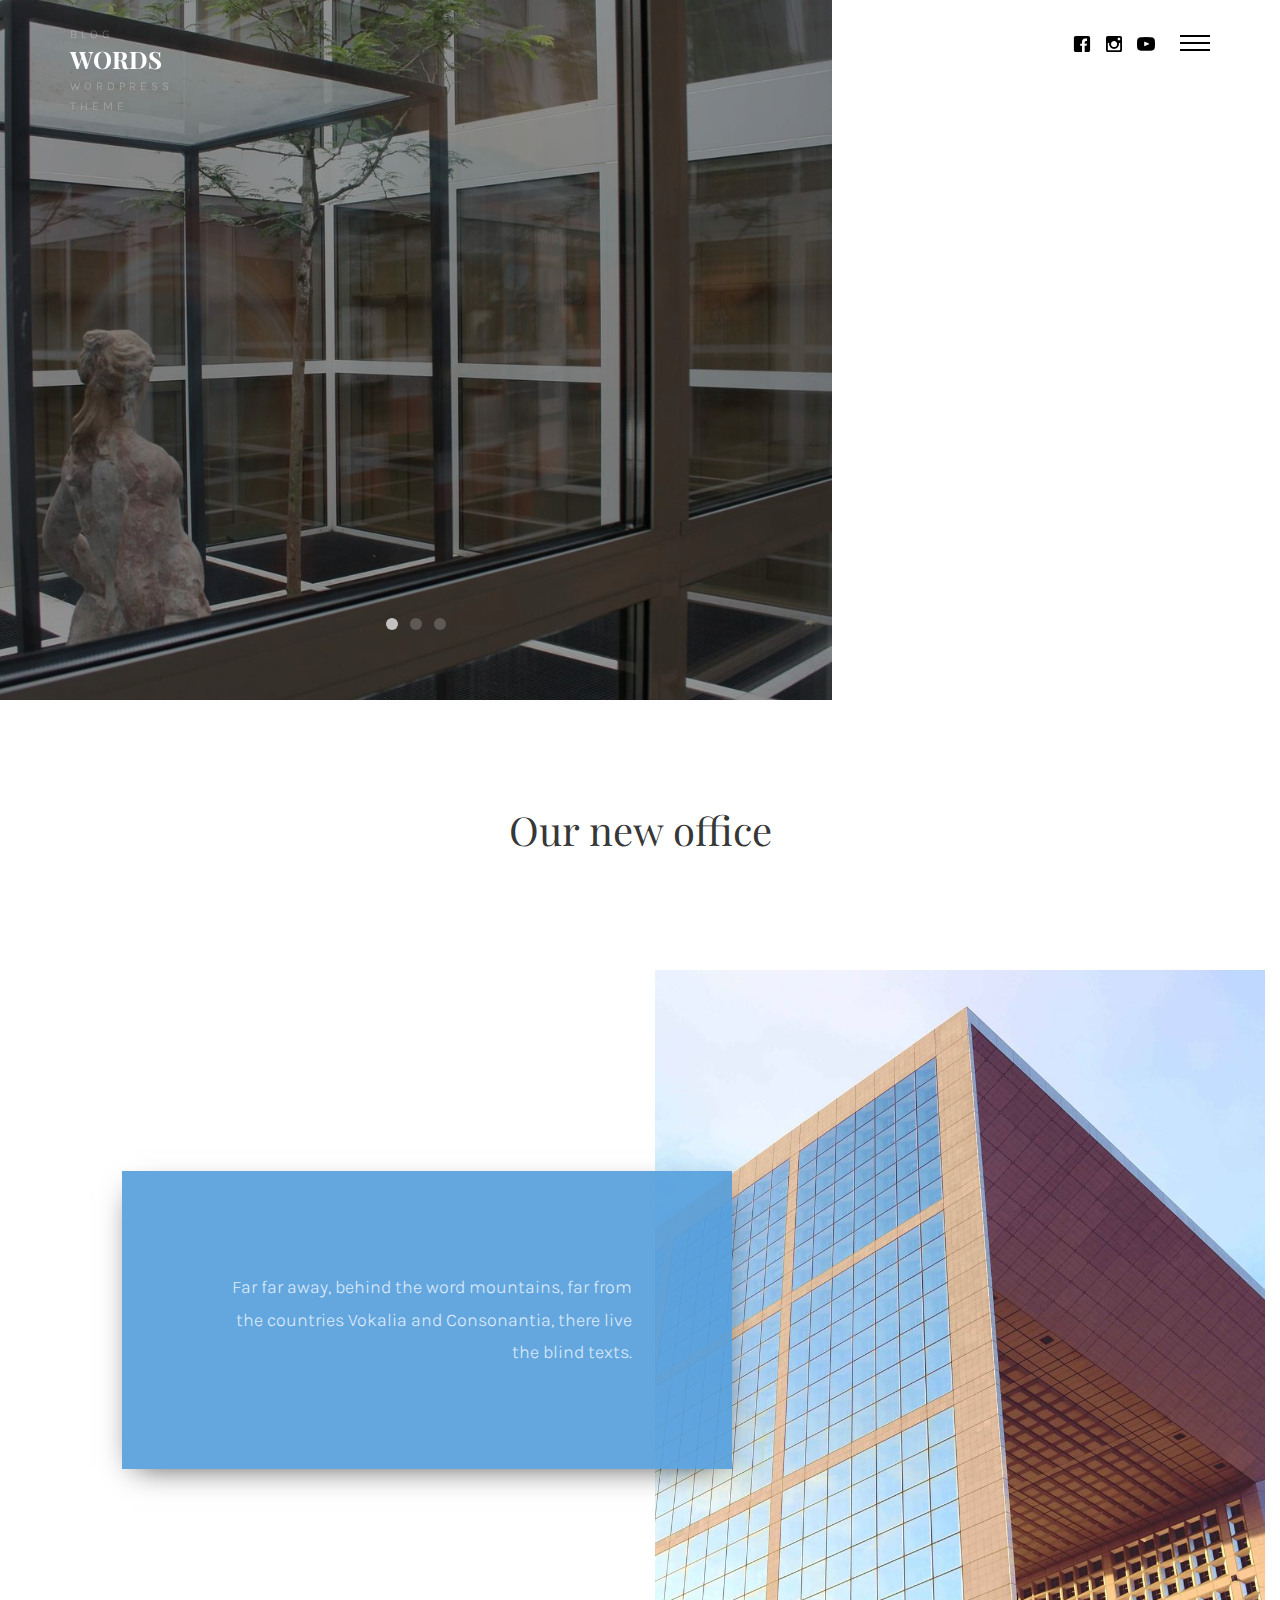
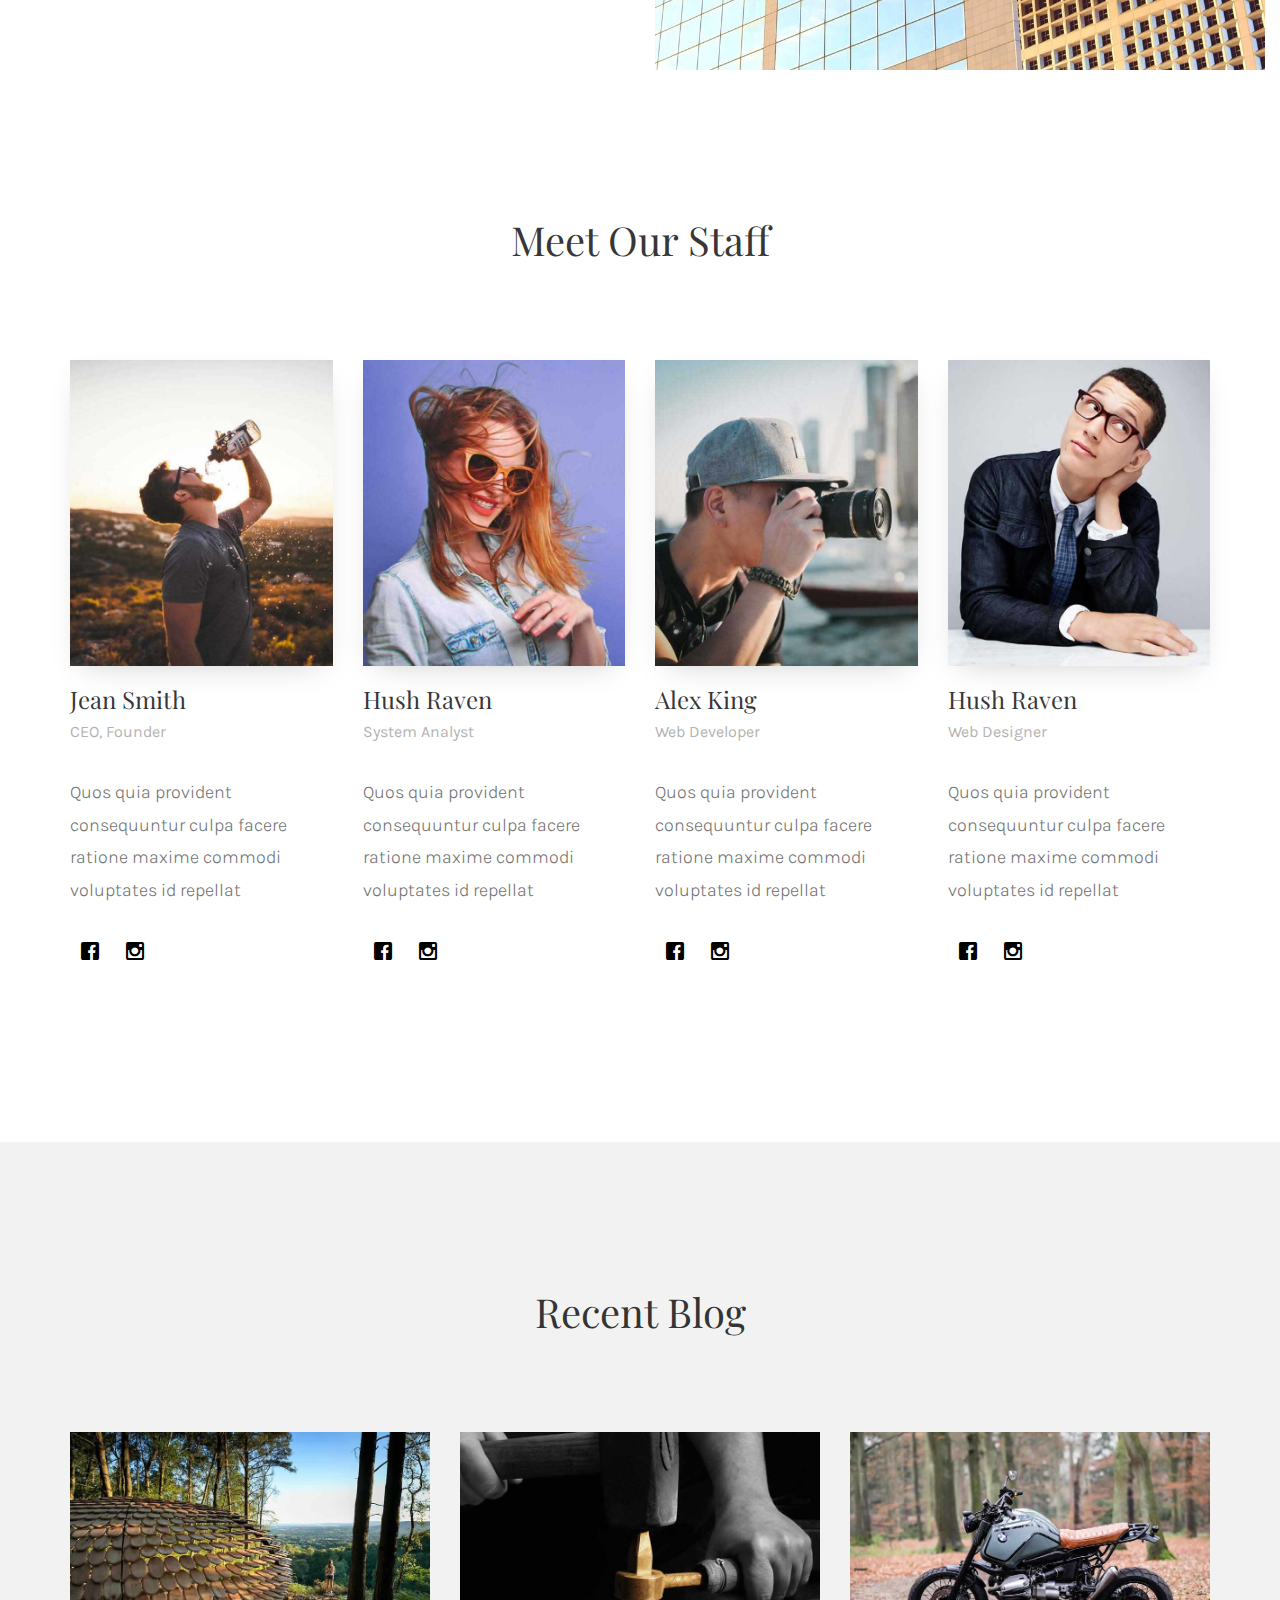
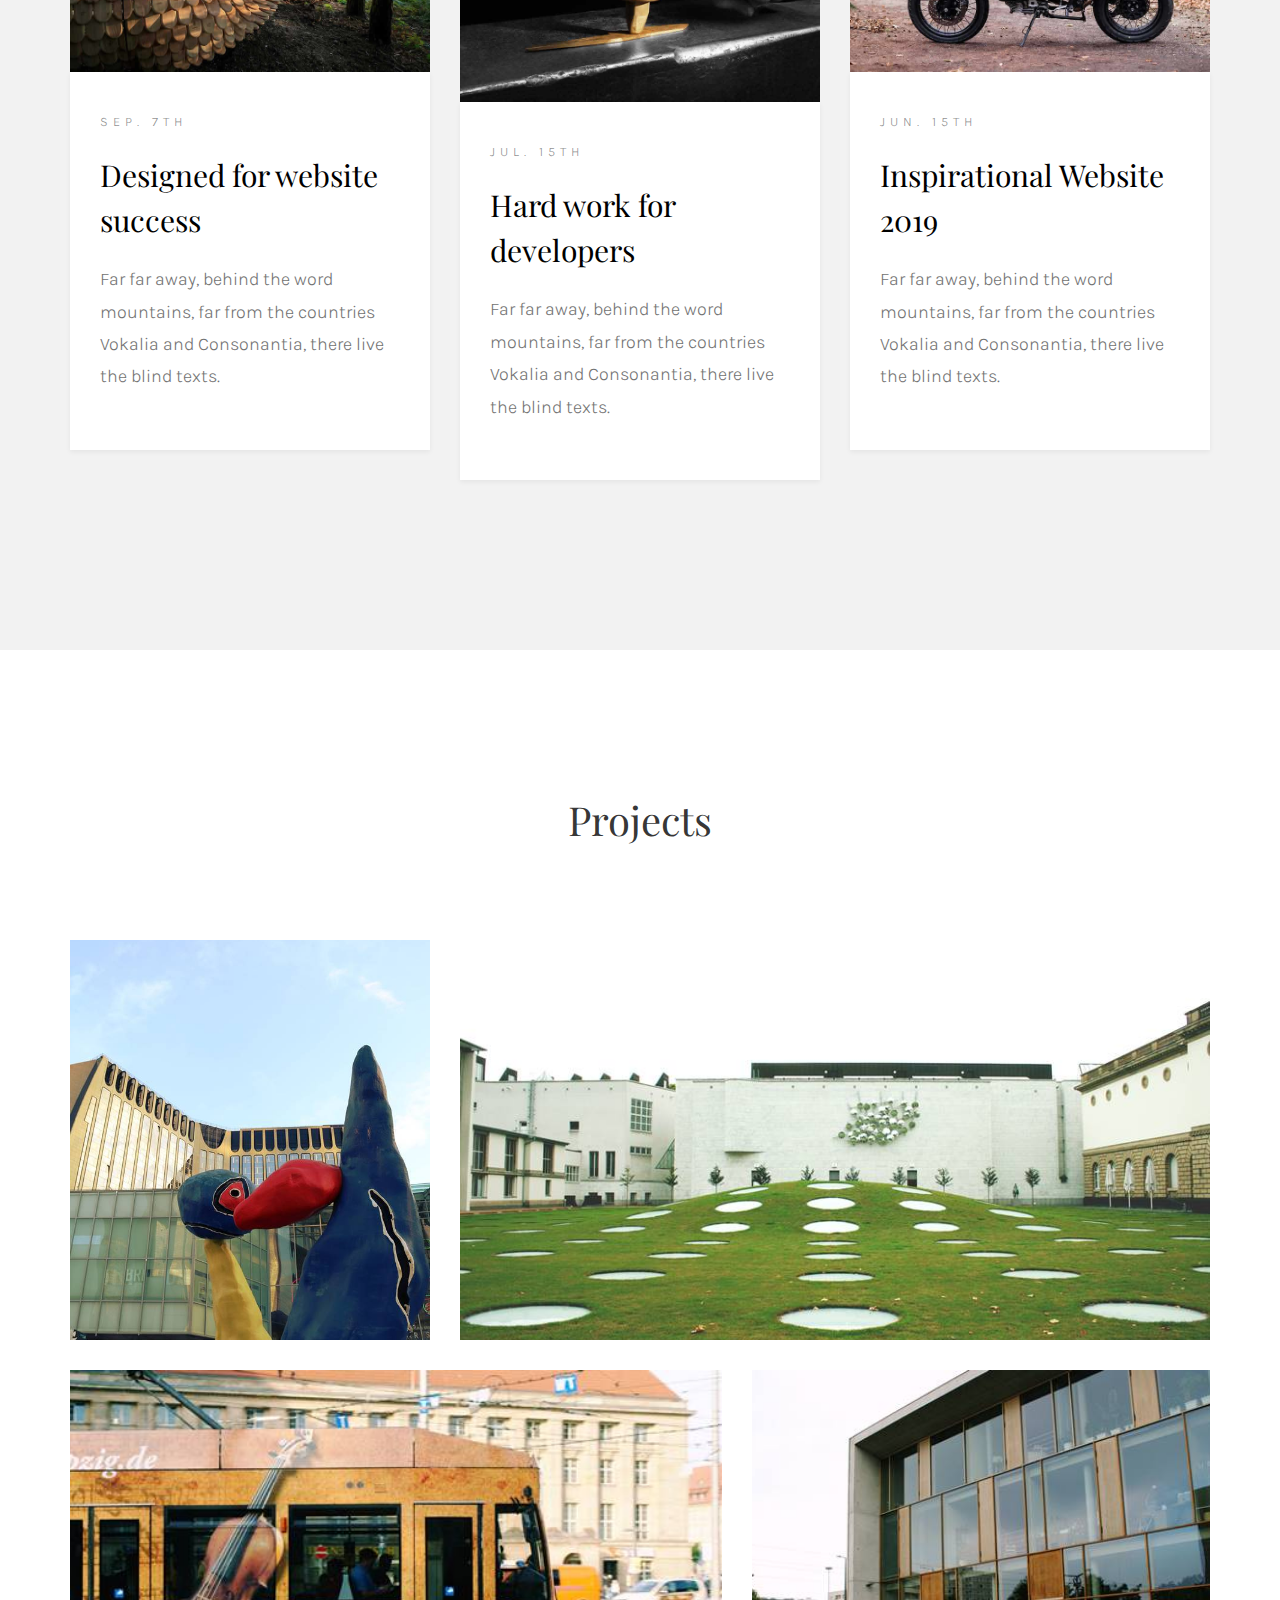
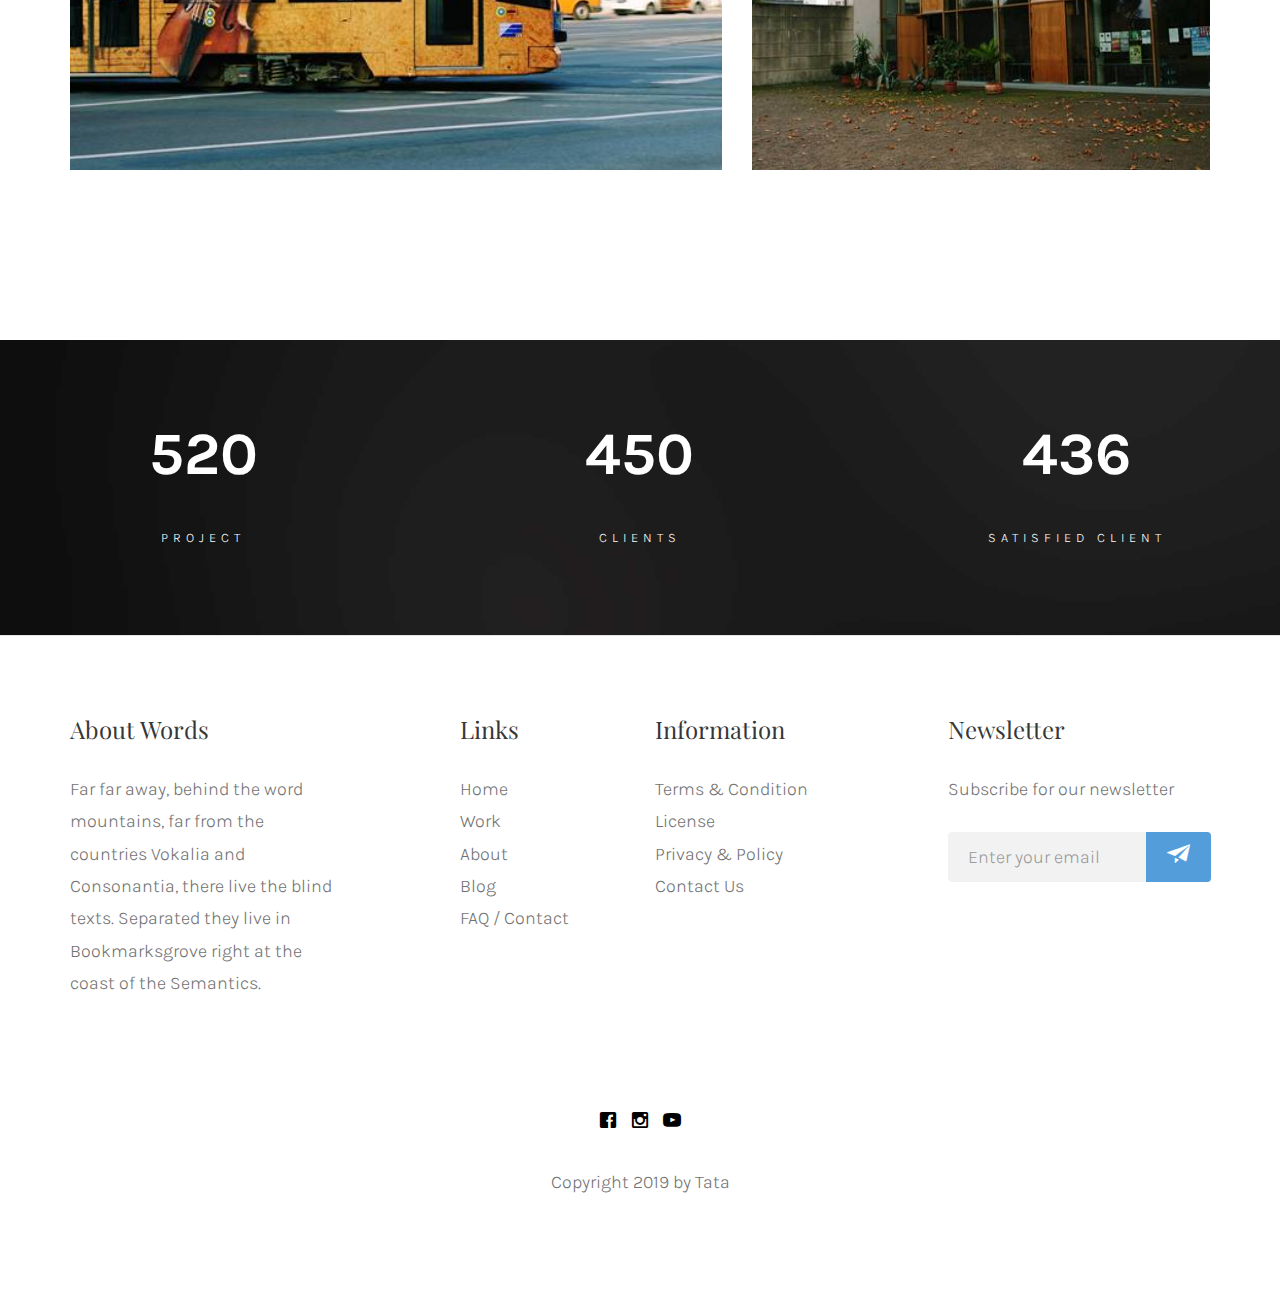
==== commit 43c7950f: "Update index.html" ====
--- a/index.html
+++ b/index.html
@@ -260,28 +260,28 @@
 				</div>
 				<div class="row">
 					<div class="col-md-4 text-center animate-box fadeInUp animated">
-						<div class="work" style="background-image: url(images/imgs-1.jpg);">
+						<div class="work" style="background-image: url(images/imgs-1.JPG);">
 							<a href="#" class="view">
 								<span>Contemporary Art Website</span>
 							</a>
 						</div>
 					</div>
 					<div class="col-md-8 text-center animate-box fadeInUp animated">
-						<div class="work" style="background-image: url(images/imgs-2.jpg);">
+						<div class="work" style="background-image: url(images/imgs-2.JPG);">
 							<a href="#" class="view">
 								<span>Museums website</span>
 							</a>
 						</div>
 					</div>
 					<div class="col-md-7 text-center animate-box fadeInUp animated">
-						<div class="work" style="background-image: url(images/imgs-3.jpg);">
+						<div class="work" style="background-image: url(images/imgs-3.JPG);">
 							<a href="#" class="view">
 								<span>Transport website</span>
 							</a>
 						</div>
 					</div>
 					<div class="col-md-5 text-center animate-box fadeInUp animated">
-						<div class="work" style="background-image: url(images/imgs-4.jpg);">
+						<div class="work" style="background-image: url(images/imgs-4.JPG);">
 							<a href="#" class="view">
 								<span>Architecture website</span>
 							</a>
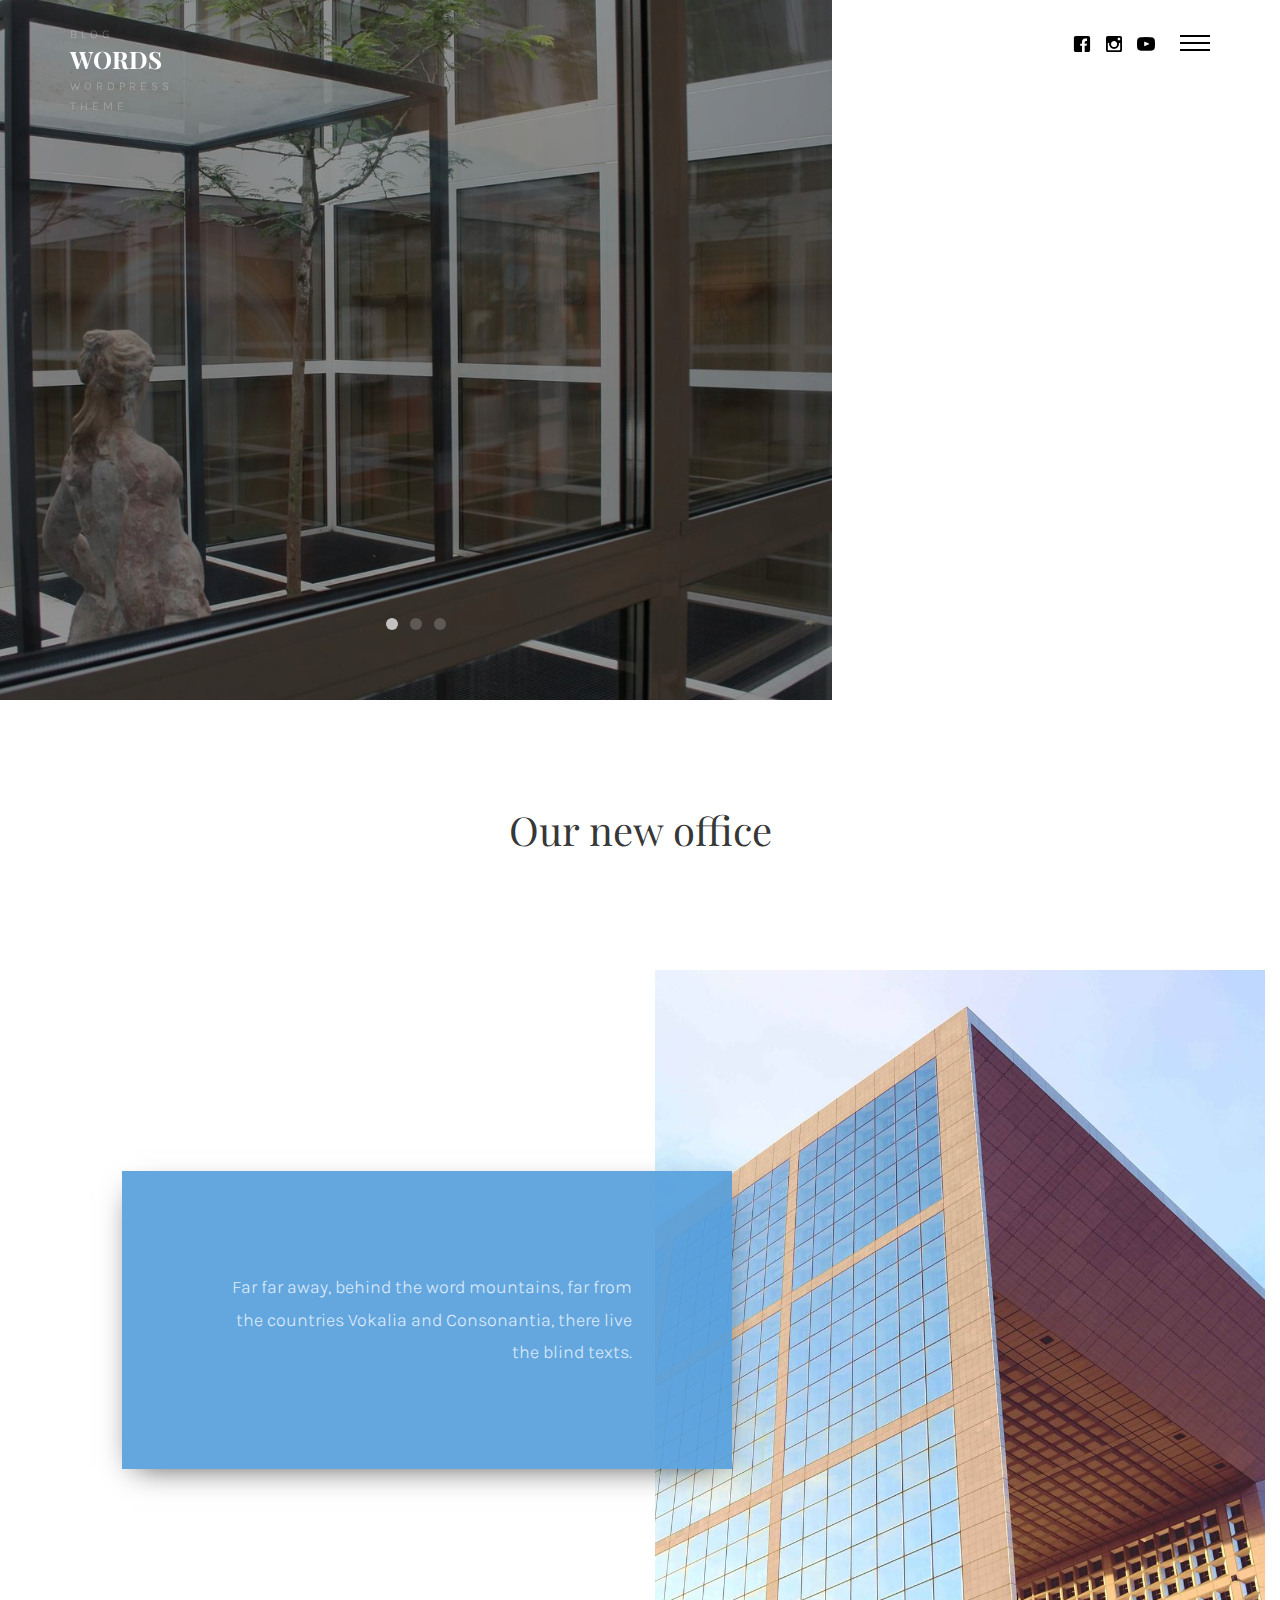
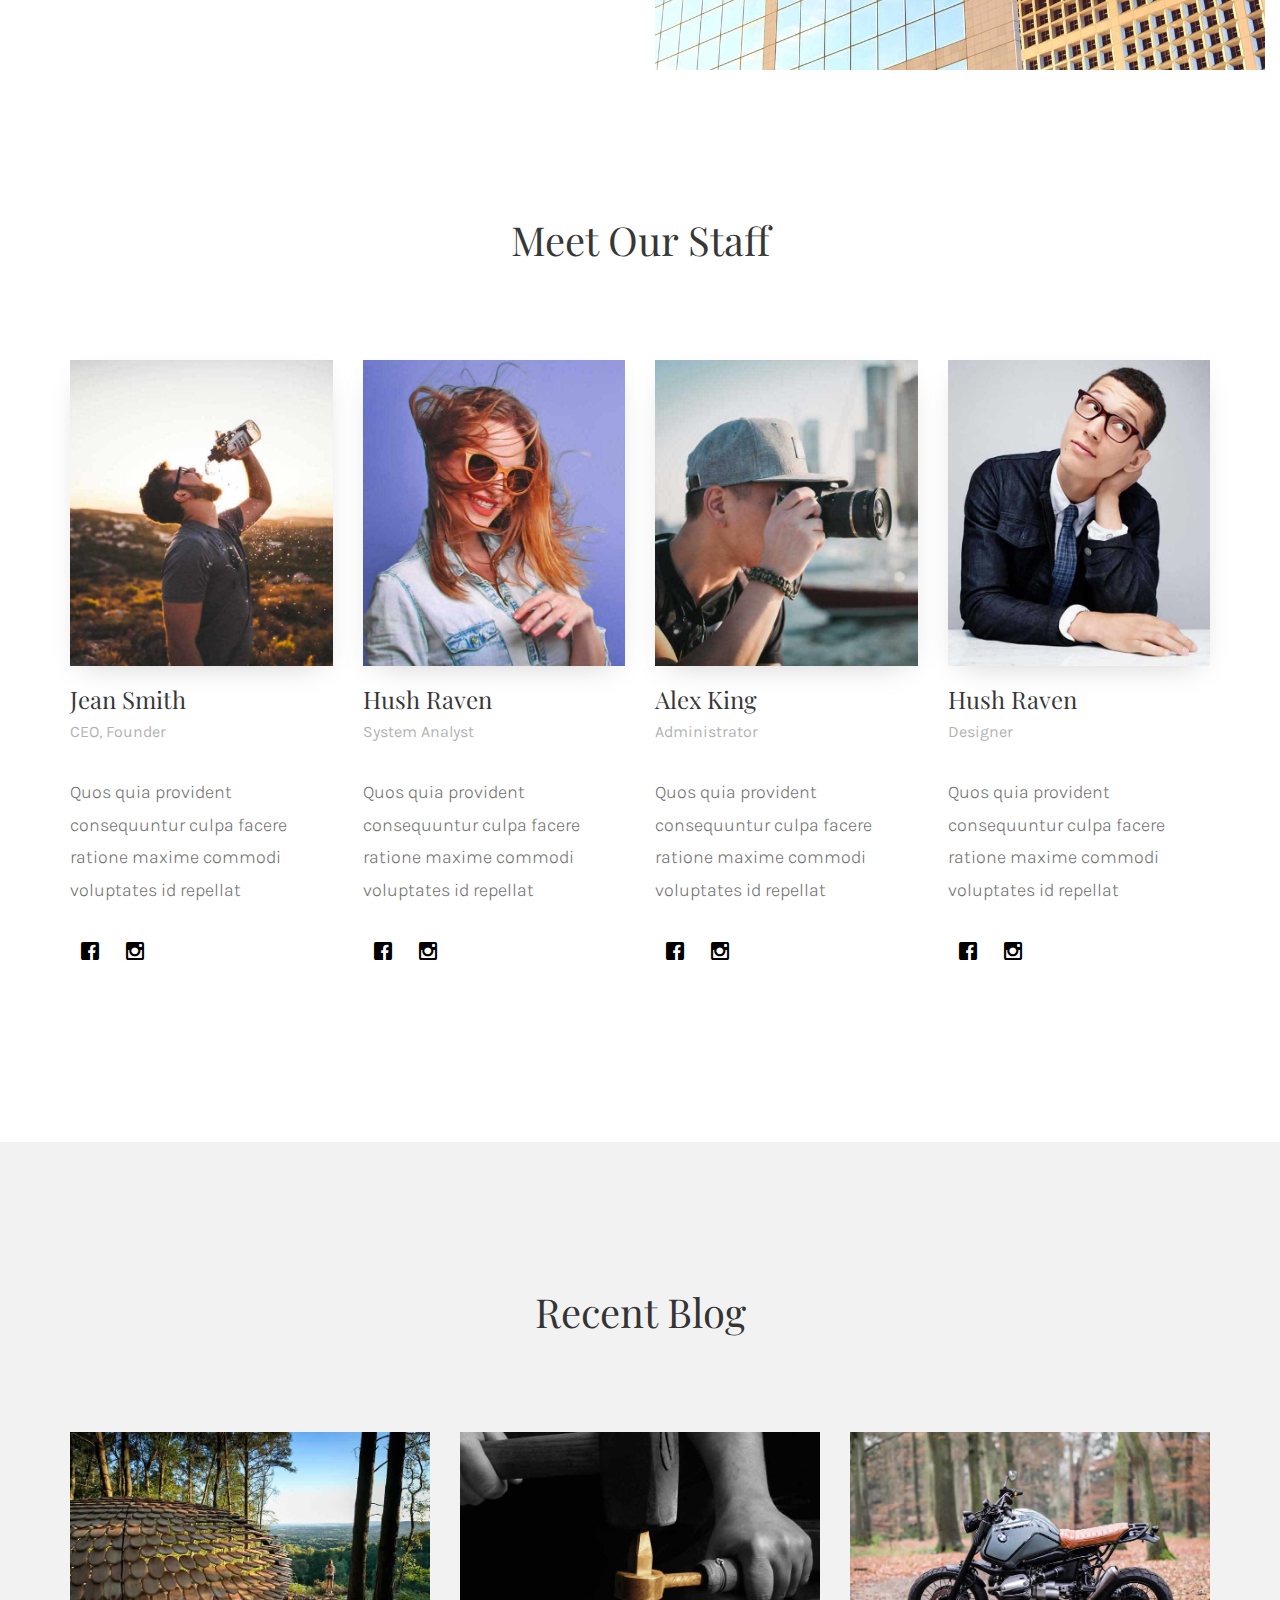
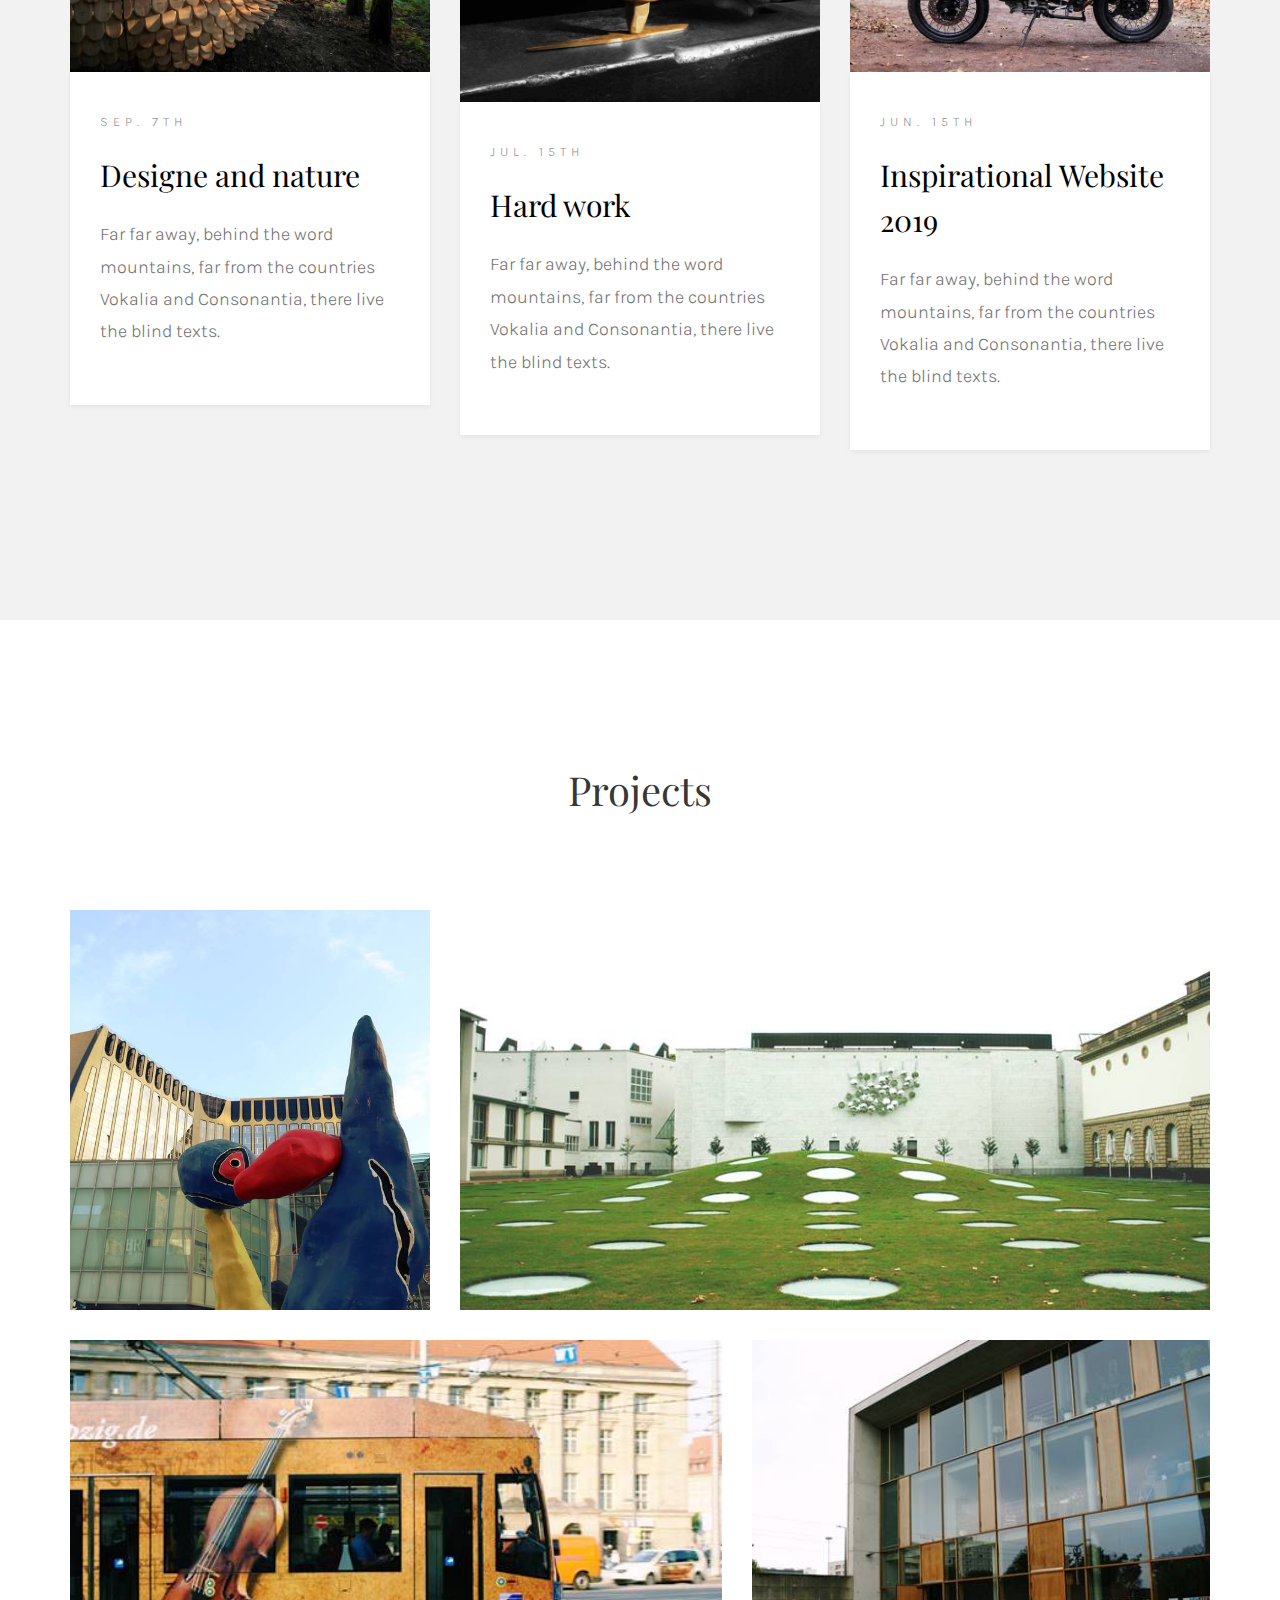
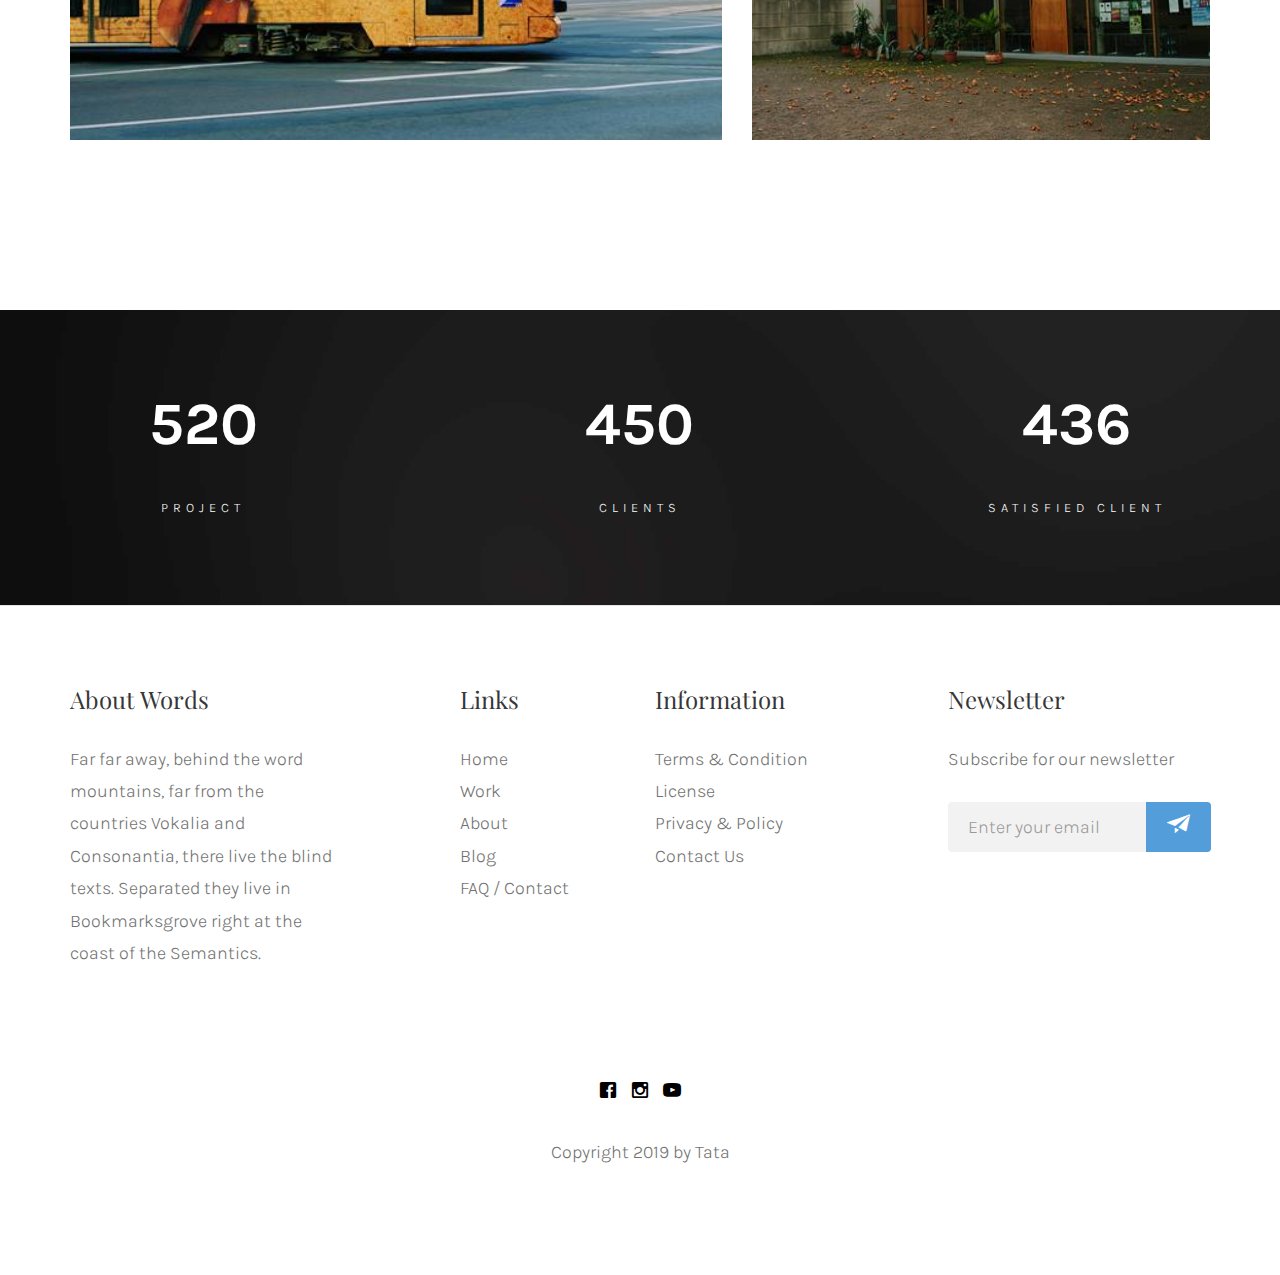
==== commit 292a6bd8: "Update index.html" ====
--- a/index.html
+++ b/index.html
@@ -185,7 +185,7 @@
 						<div class="fh5co-staff">
 							<img class="img-responsive" src="images/user-3.jpg" alt="Free HTML5 Templates by freeHTML5.co">
 							<h3>Alex King</h3>
-							<strong class="role">Web Developer</strong>
+							<strong class="role">Administrator</strong>
 							<p>Quos quia provident consequuntur culpa facere ratione maxime commodi voluptates id repellat</p>
 							<ul class="fh5co-social-icons">
 								<li><a href="#"><i class="icon-facebook2"></i></a></li>
@@ -197,7 +197,7 @@
 						<div class="fh5co-staff">
 							<img class="img-responsive" src="images/user-4.jpg" alt="Free HTML5 Templates by freeHTML5.co">
 							<h3>Hush Raven</h3>
-							<strong class="role">Web Designer</strong>
+							<strong class="role">Designer</strong>
 							<p>Quos quia provident consequuntur culpa facere ratione maxime commodi voluptates id repellat</p>
 							<ul class="fh5co-social-icons">
 								<li><a href="#"><i class="icon-facebook2"></i></a></li>
@@ -222,7 +222,7 @@
 							<a href="#"><img class="img-responsive" src="images/img-1.jpg" alt=""></a>
 							<div class="blog-text">
 								<span class="posted_on">Sep. 7th</span>
-								<h3><a href="#">Designed for website success</a></h3>
+								<h3><a href="#">Designe and nature</a></h3>
 								<p>Far far away, behind the word mountains, far from the countries Vokalia and Consonantia, there live the blind texts.</p>
 							</div> 
 						</div>
@@ -232,7 +232,7 @@
 							<a href="#"><img class="img-responsive" src="images/img-2.jpg" alt=""></a>
 							<div class="blog-text">
 								<span class="posted_on">jul. 15th</span>								
-								<h3><a href="#">Hard work for developers</a></h3>
+								<h3><a href="#">Hard work</a></h3>
 								<p>Far far away, behind the word mountains, far from the countries Vokalia and Consonantia, there live the blind texts.</p>
 							</div> 
 						</div>
@@ -262,28 +262,28 @@
 					<div class="col-md-4 text-center animate-box fadeInUp animated">
 						<div class="work" style="background-image: url(images/imgs-1.JPG);">
 							<a href="#" class="view">
-								<span>Contemporary Art Website</span>
+								<span>Contemporary Art</span>
 							</a>
 						</div>
 					</div>
 					<div class="col-md-8 text-center animate-box fadeInUp animated">
 						<div class="work" style="background-image: url(images/imgs-2.JPG);">
 							<a href="#" class="view">
-								<span>Museums website</span>
+								<span>Museums</span>
 							</a>
 						</div>
 					</div>
 					<div class="col-md-7 text-center animate-box fadeInUp animated">
 						<div class="work" style="background-image: url(images/imgs-3.JPG);">
 							<a href="#" class="view">
-								<span>Transport website</span>
+								<span>Transport</span>
 							</a>
 						</div>
 					</div>
 					<div class="col-md-5 text-center animate-box fadeInUp animated">
 						<div class="work" style="background-image: url(images/imgs-4.JPG);">
 							<a href="#" class="view">
-								<span>Architecture website</span>
+								<span>Architecture</span>
 							</a>
 						</div>
 					</div>
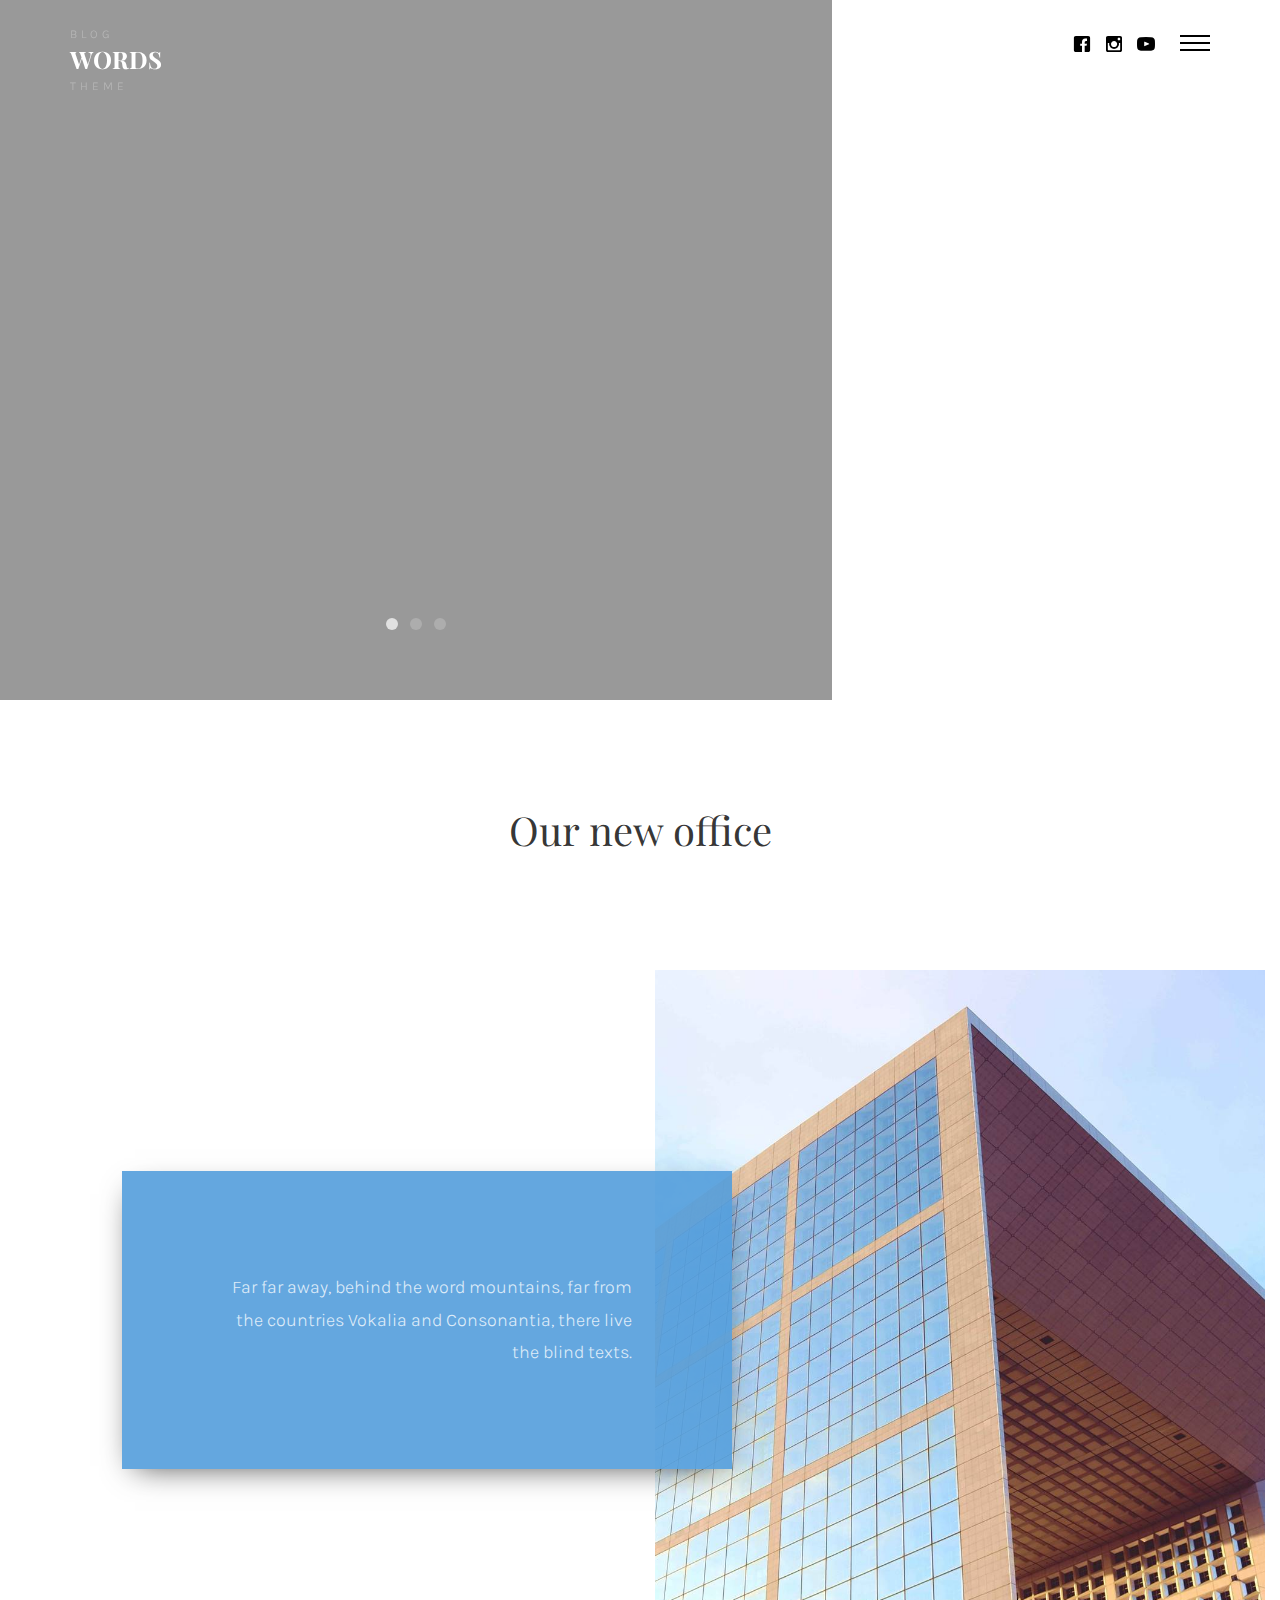
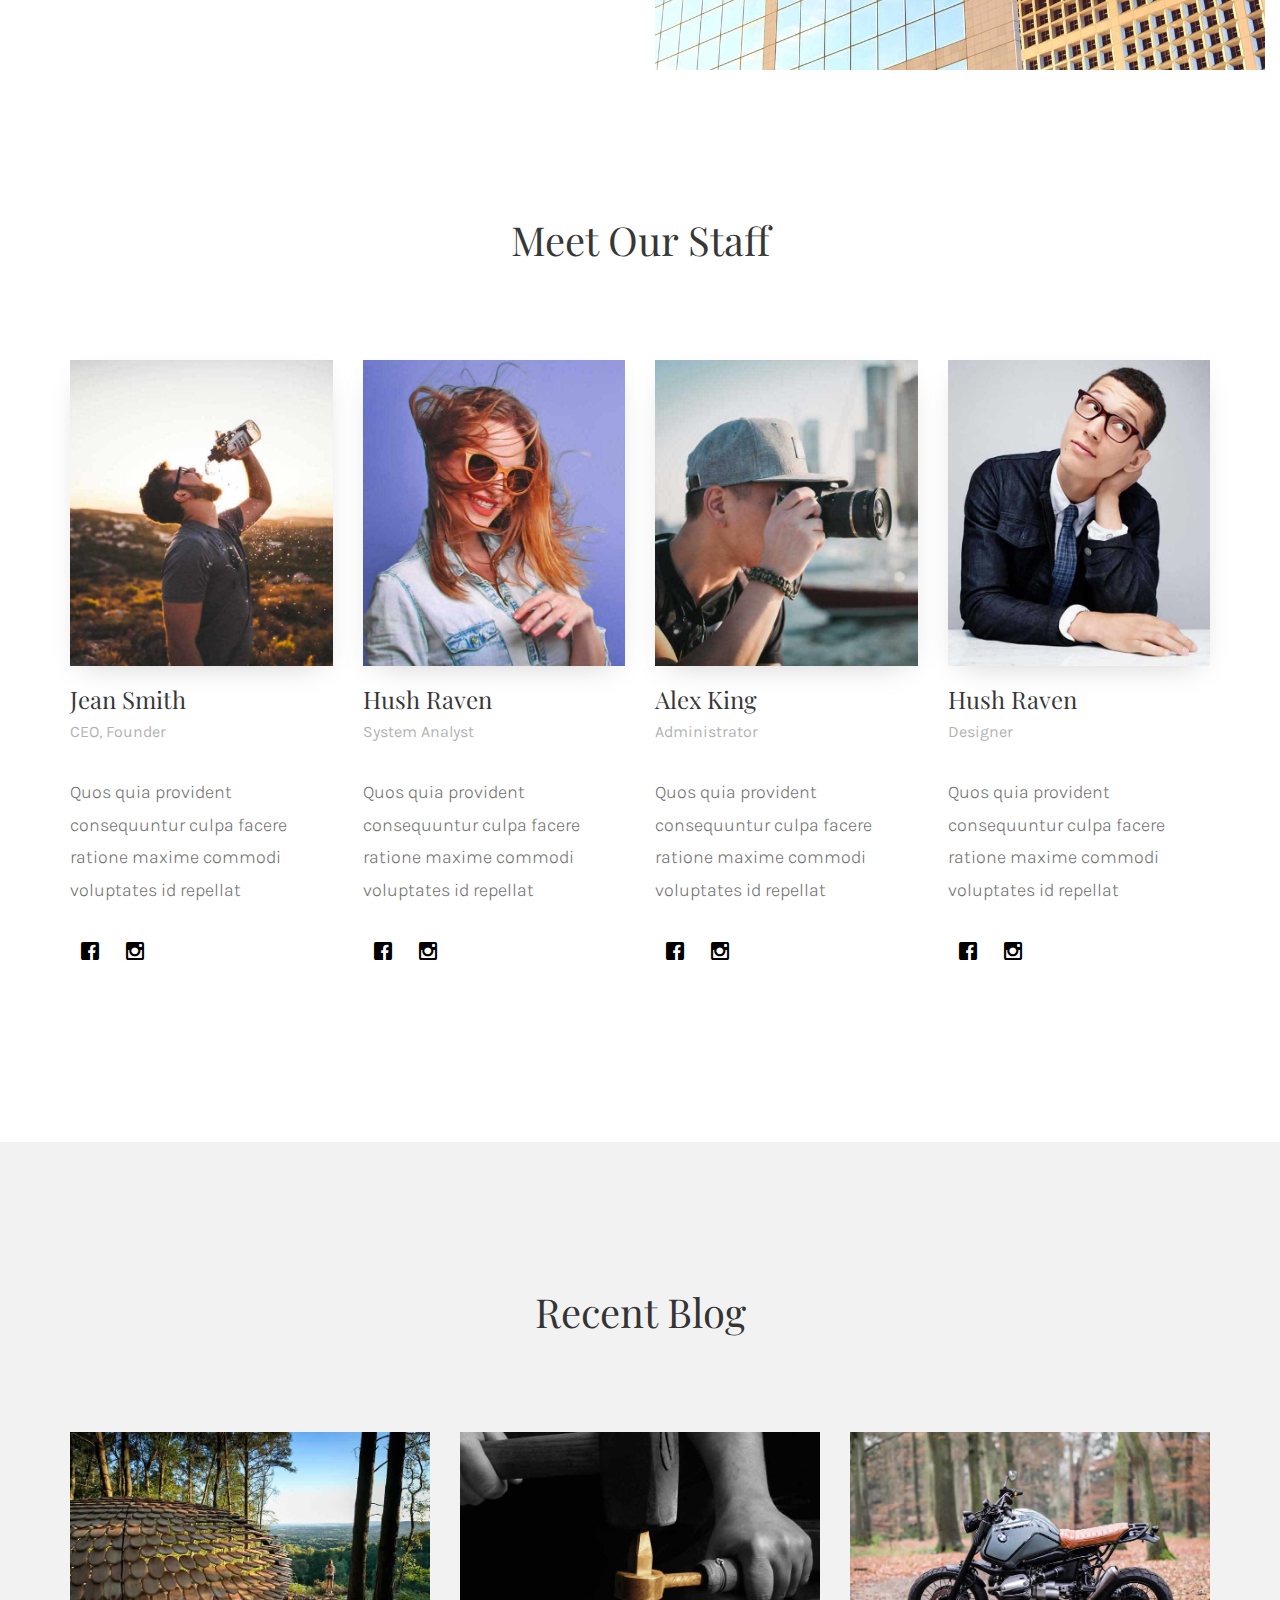
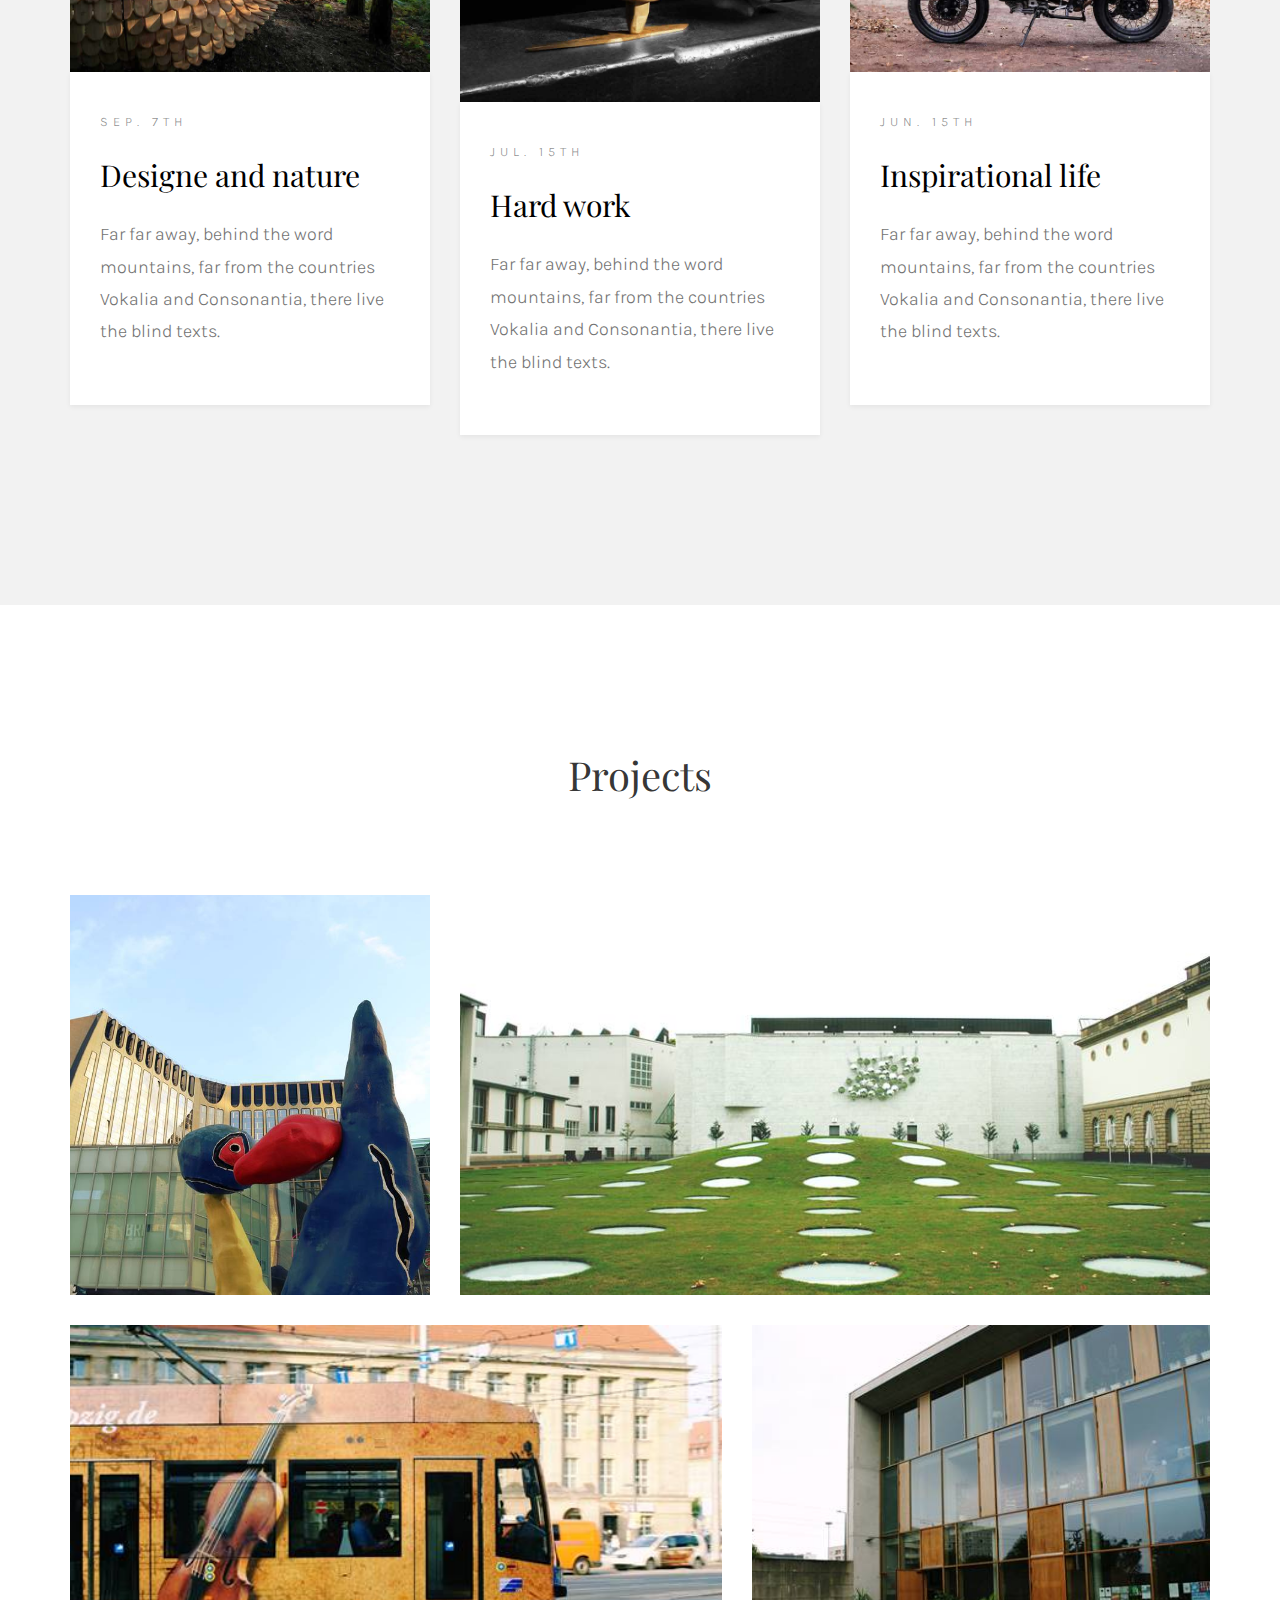
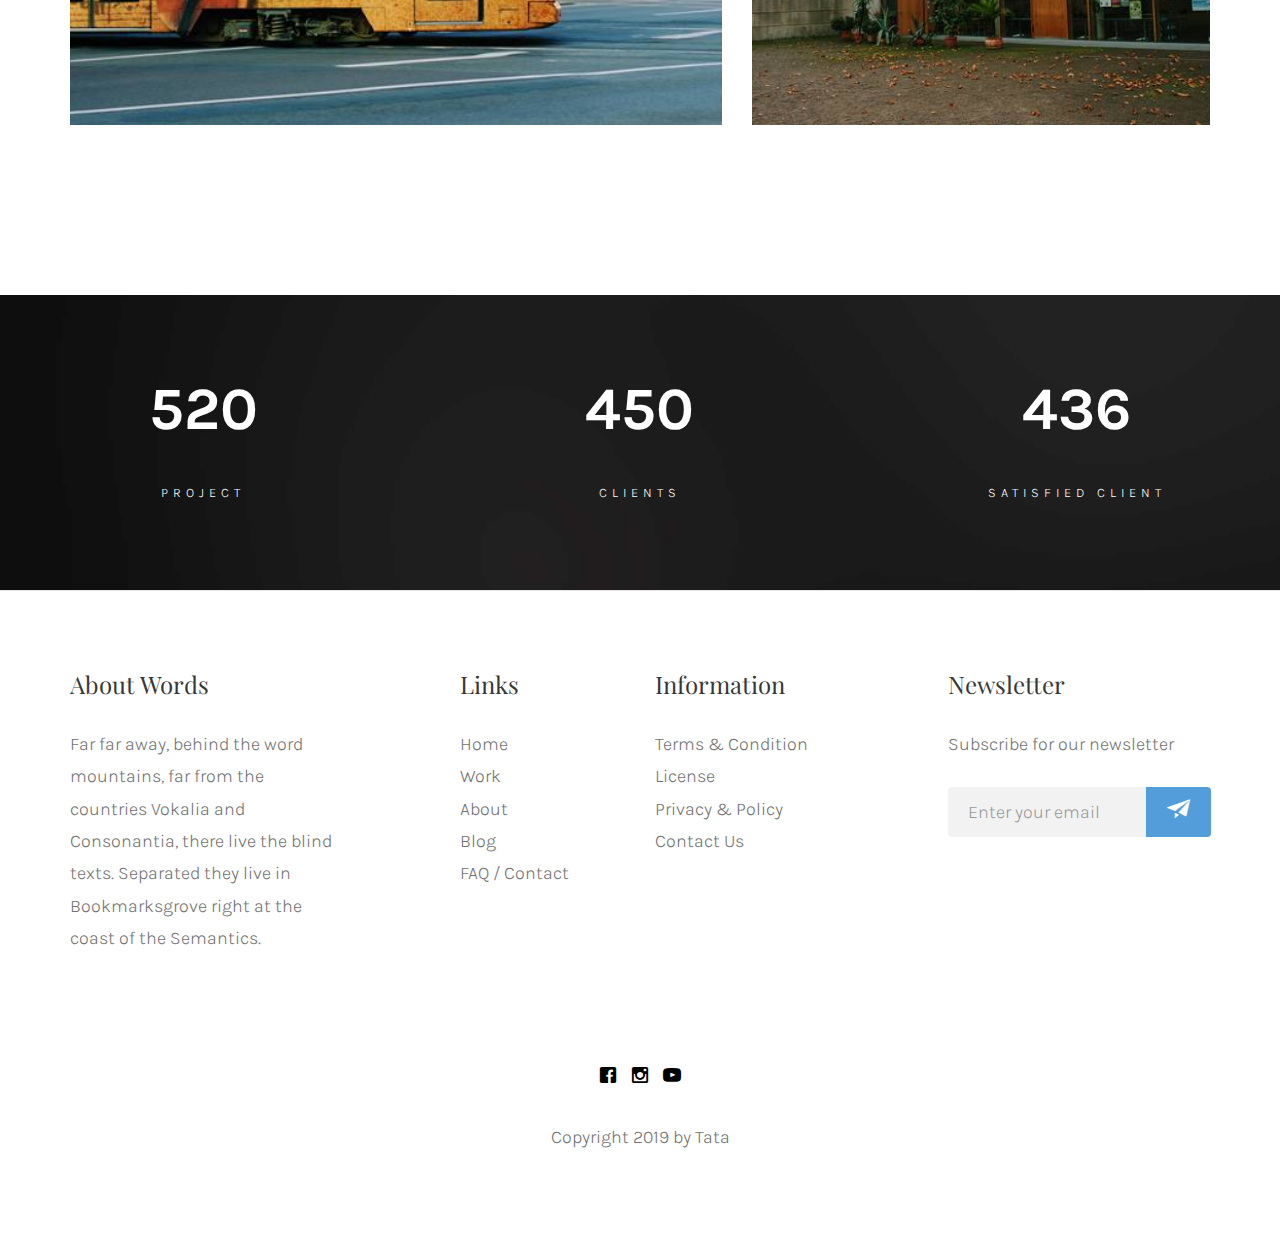
==== commit 93b61e1f: "Update index.html" ====
--- a/index.html
+++ b/index.html
@@ -56,7 +56,7 @@
 				<div class="fh5co-navbar-brand">
 					<div class="row">
 						<div class="col-xs-6">
-							<h1 class="text-left"><a class="fh5co-logo" href="index.html"><span>Blog</span> Words <span>WordPress Theme</span></a></h1>
+							<h1 class="text-left"><a class="fh5co-logo" href="index.html"><span>Blog</span> Words <span>Theme</span></a></h1>
 						</div>
 						<div class="col-xs-6">
 							<p class="fh5co-social-icon text-right">
@@ -74,7 +74,7 @@
 				<aside id="fh5co-hero" class="js-fullheight" style="height: 674px;">
 			<div class="flexslider js-fullheight" style="height: 674px;">
 				<ul class="slides">
-			   	<li style="background-image: url(&quot;images/slide_1.jpg&quot;); width: 100%; float: left; margin-right: -100%; position: relative; opacity: 1; display: block; z-index: 2; height: 674px;" class="flex-active-slide" data-thumb-alt="">
+			   	<li style="background-image: url(&quot;images/slide_1.JPG&quot;); width: 100%; float: left; margin-right: -100%; position: relative; opacity: 1; display: block; z-index: 2; height: 674px;" class="flex-active-slide" data-thumb-alt="">
 			   		<div class="overlay-gradient"></div>
 			   		<div class="container">
 			   			<div class="col-md-8 col-md-offset-2 col-md-push-4 js-fullheight slider-text animated fadeInUp" style="height: 674px;">
@@ -88,7 +88,7 @@
 			   			</div>
 			   		</div>
 			   	</li>
-			   	<li style="background-image: url(&quot;images/slide_2.jpg&quot;); width: 100%; float: left; margin-right: -100%; position: relative; opacity: 0; display: block; z-index: 1; height: 674px;" data-thumb-alt="" class="">
+			   	<li style="background-image: url(&quot;images/slide_2.JPG&quot;); width: 100%; float: left; margin-right: -100%; position: relative; opacity: 0; display: block; z-index: 1; height: 674px;"  data-thumb-alt="" class="">
 			   		<div class="overlay-gradient"></div>
 			   		<div class="container">
 			   			<div class="col-md-8 col-md-offset-2 col-md-push-4 js-fullheight slider-text" style="height: 674px;">
@@ -103,7 +103,7 @@
 			   			</div>
 			   		</div>
 			   	</li>
-			   	<li style="background-image: url(&quot;images/slide_3.jpg&quot;); width: 100%; float: left; margin-right: -100%; position: relative; opacity: 0; display: block; z-index: 1; height: 674px;" data-thumb-alt="" class="">
+			   	<li style="background-image: url(&quot;images/slide_3.JPG&quot;); width: 100%; float: left; margin-right: -100%; position: relative; opacity: 0; display: block; z-index: 1; height: 674px;" data-thumb-alt="" class="">
 			   		<div class="overlay-gradient"></div>
 			   		<div class="container">
 			   			<div class="col-md-8 col-md-offset-2 col-md-push-4 js-fullheight slider-text" style="height: 674px;">
@@ -242,7 +242,7 @@
 							<a href="#"><img class="img-responsive" src="images/img-3.jpg" alt=""></a>
 							<div class="blog-text">
 								<span class="posted_on">jun. 15th</span>								
-								<h3><a href="#">Inspirational Website 2019</a></h3>
+								<h3><a href="#">Inspirational life</a></h3>
 								<p>Far far away, behind the word mountains, far from the countries Vokalia and Consonantia, there live the blind texts.</p>
 							</div> 
 						</div>
@@ -367,4 +367,5 @@
 			</div>
 		</footer>
 	</div>
-</body>+</body>
+</html>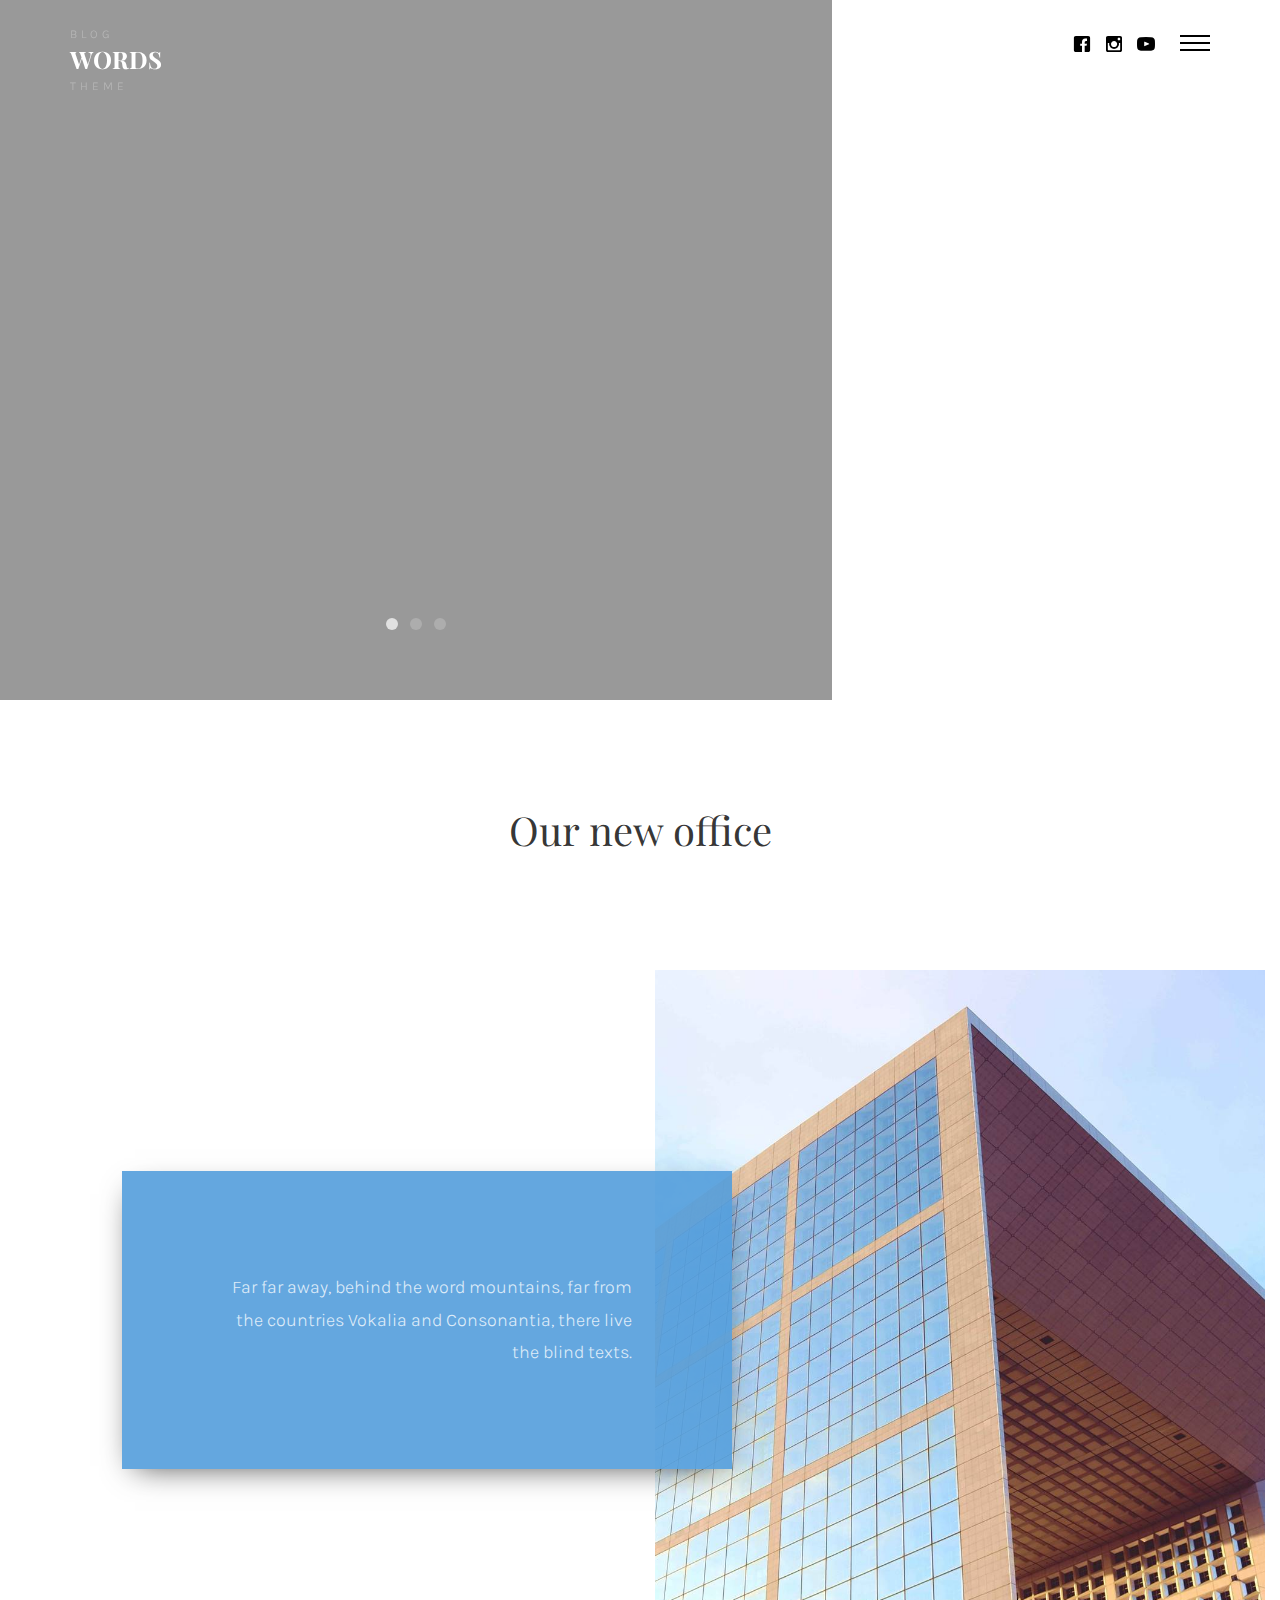
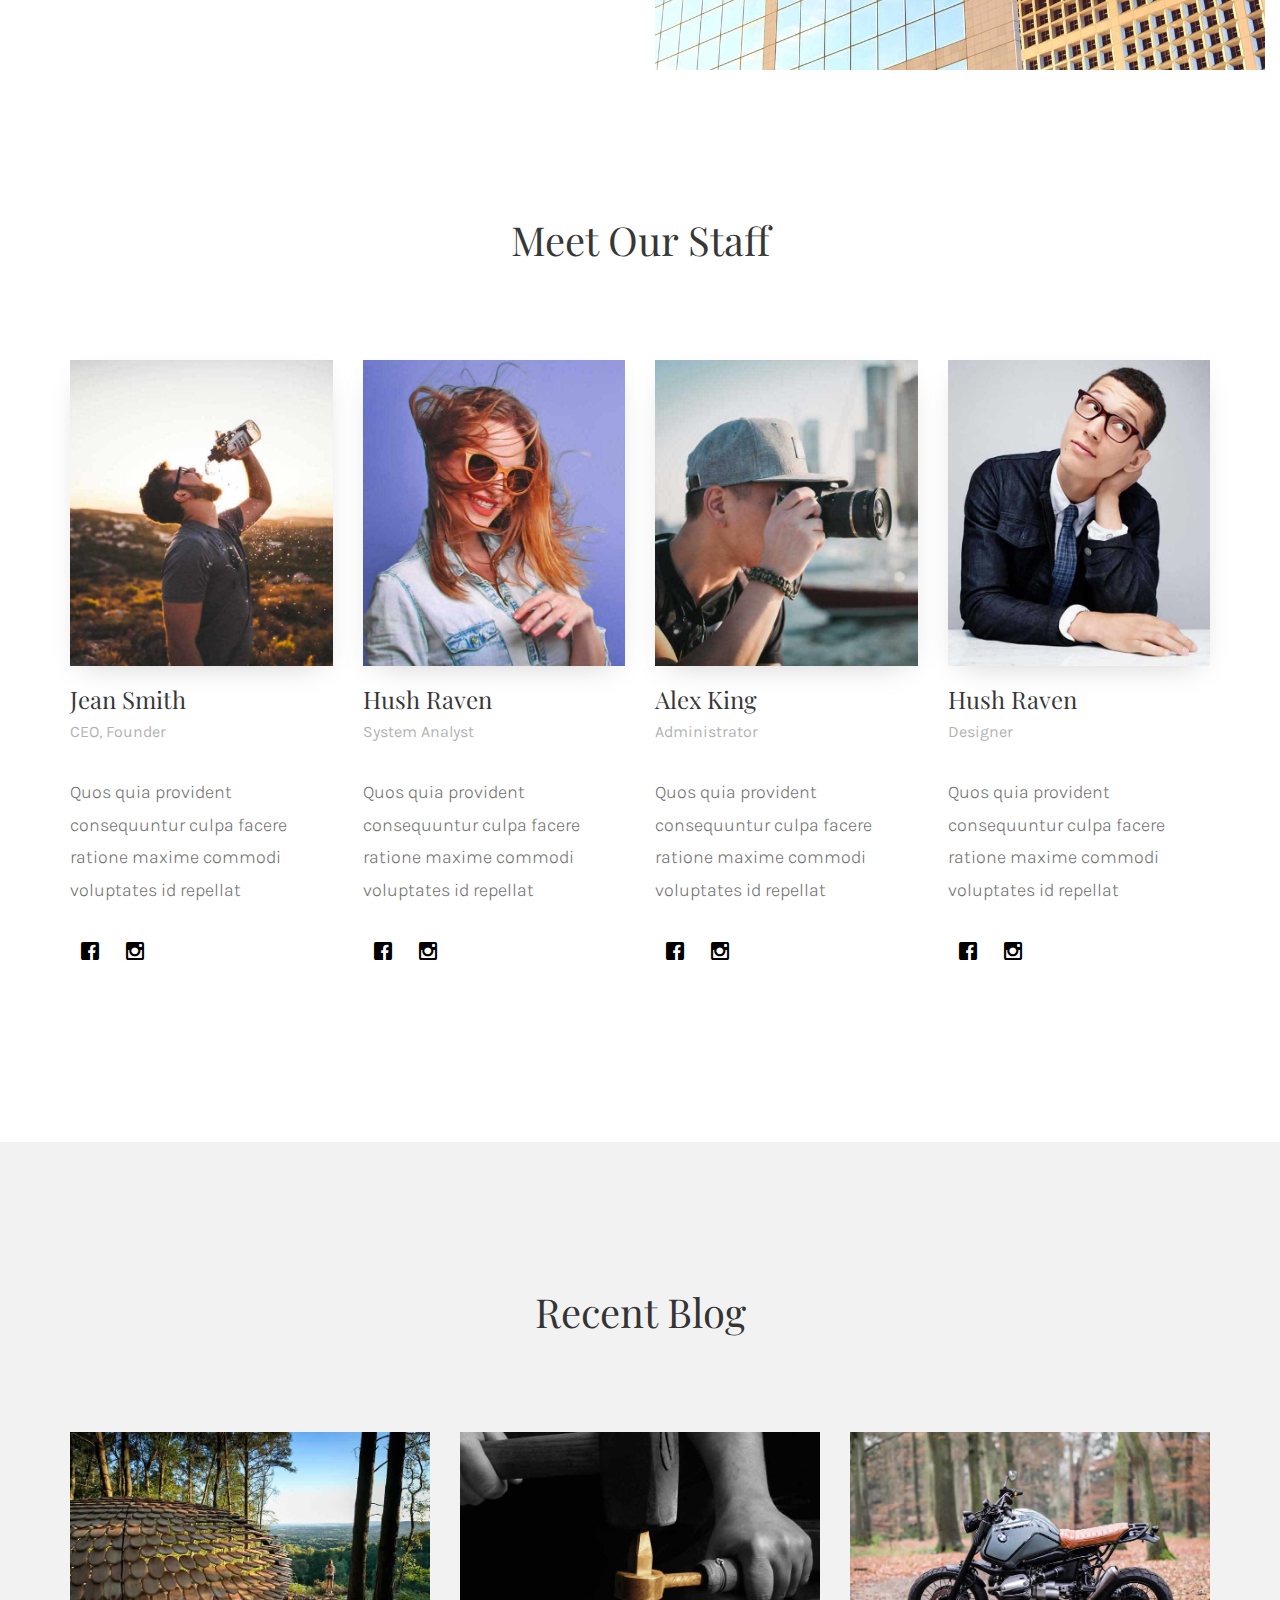
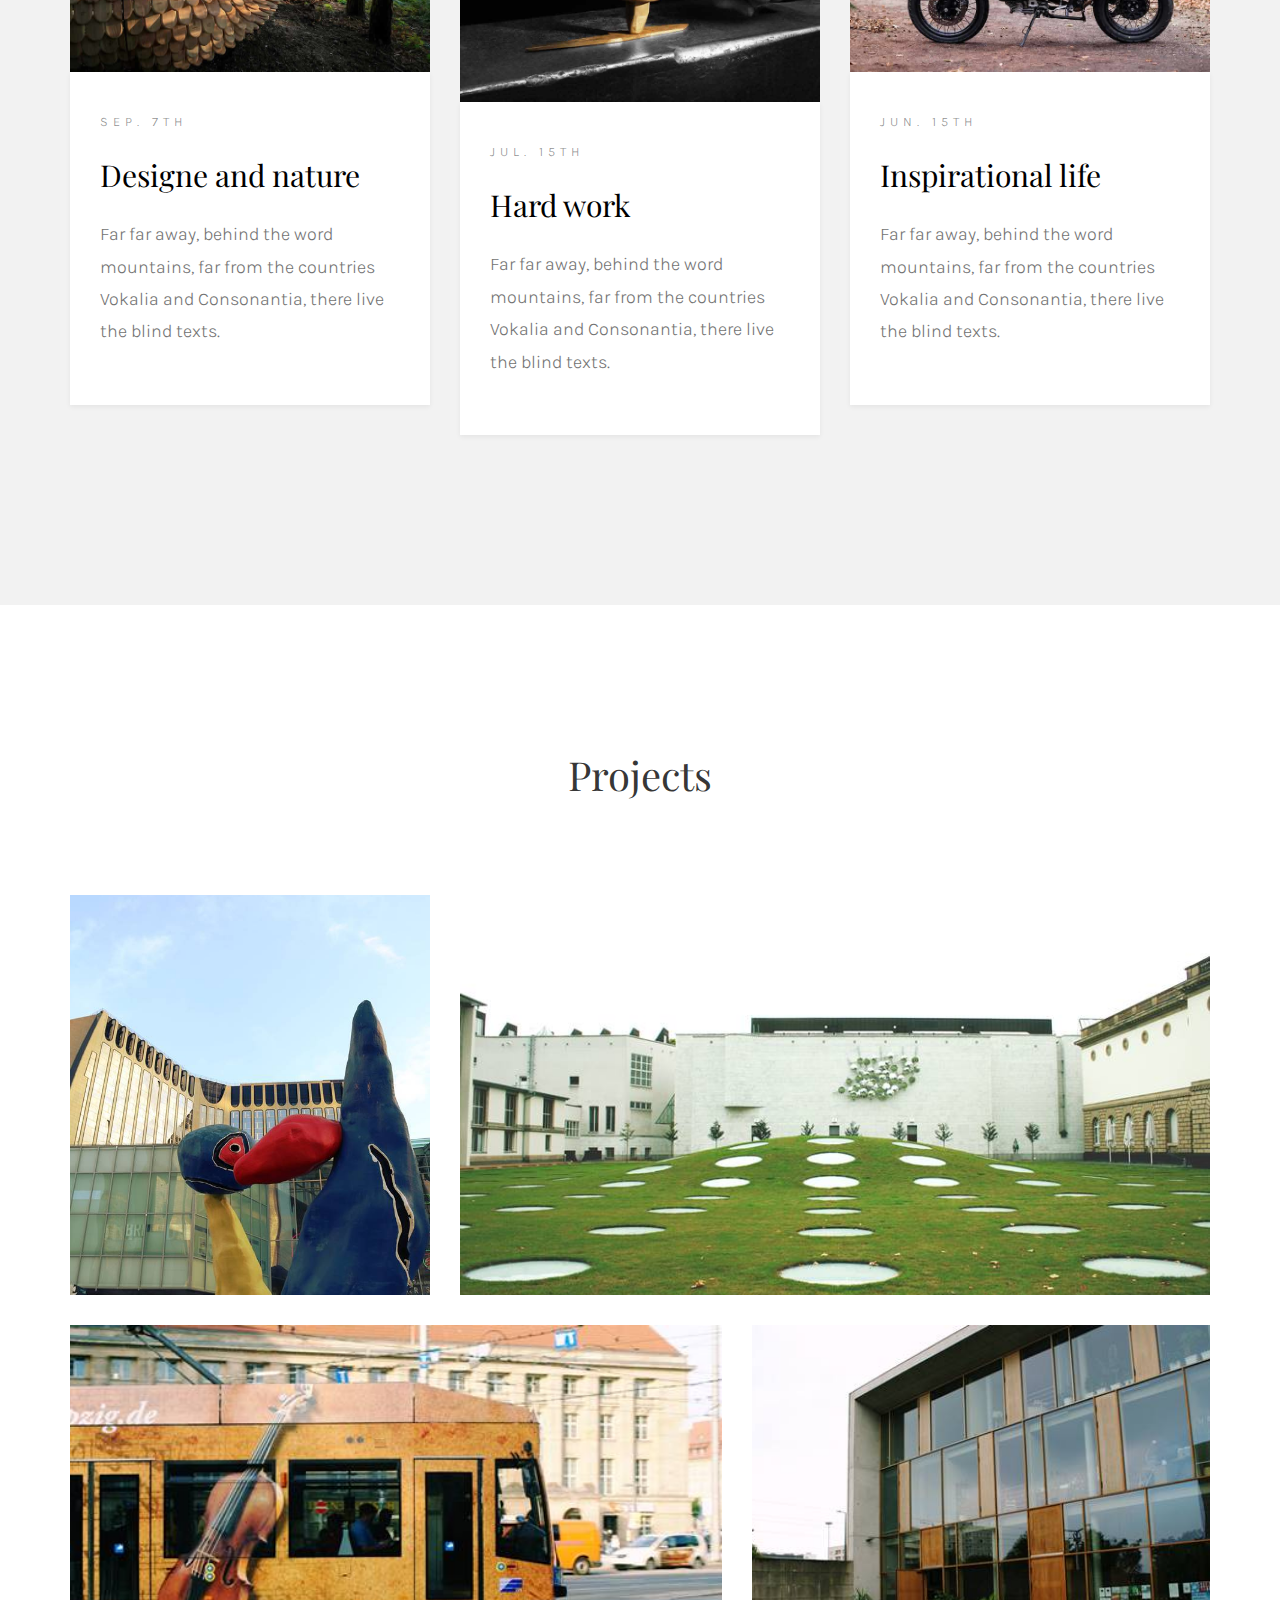
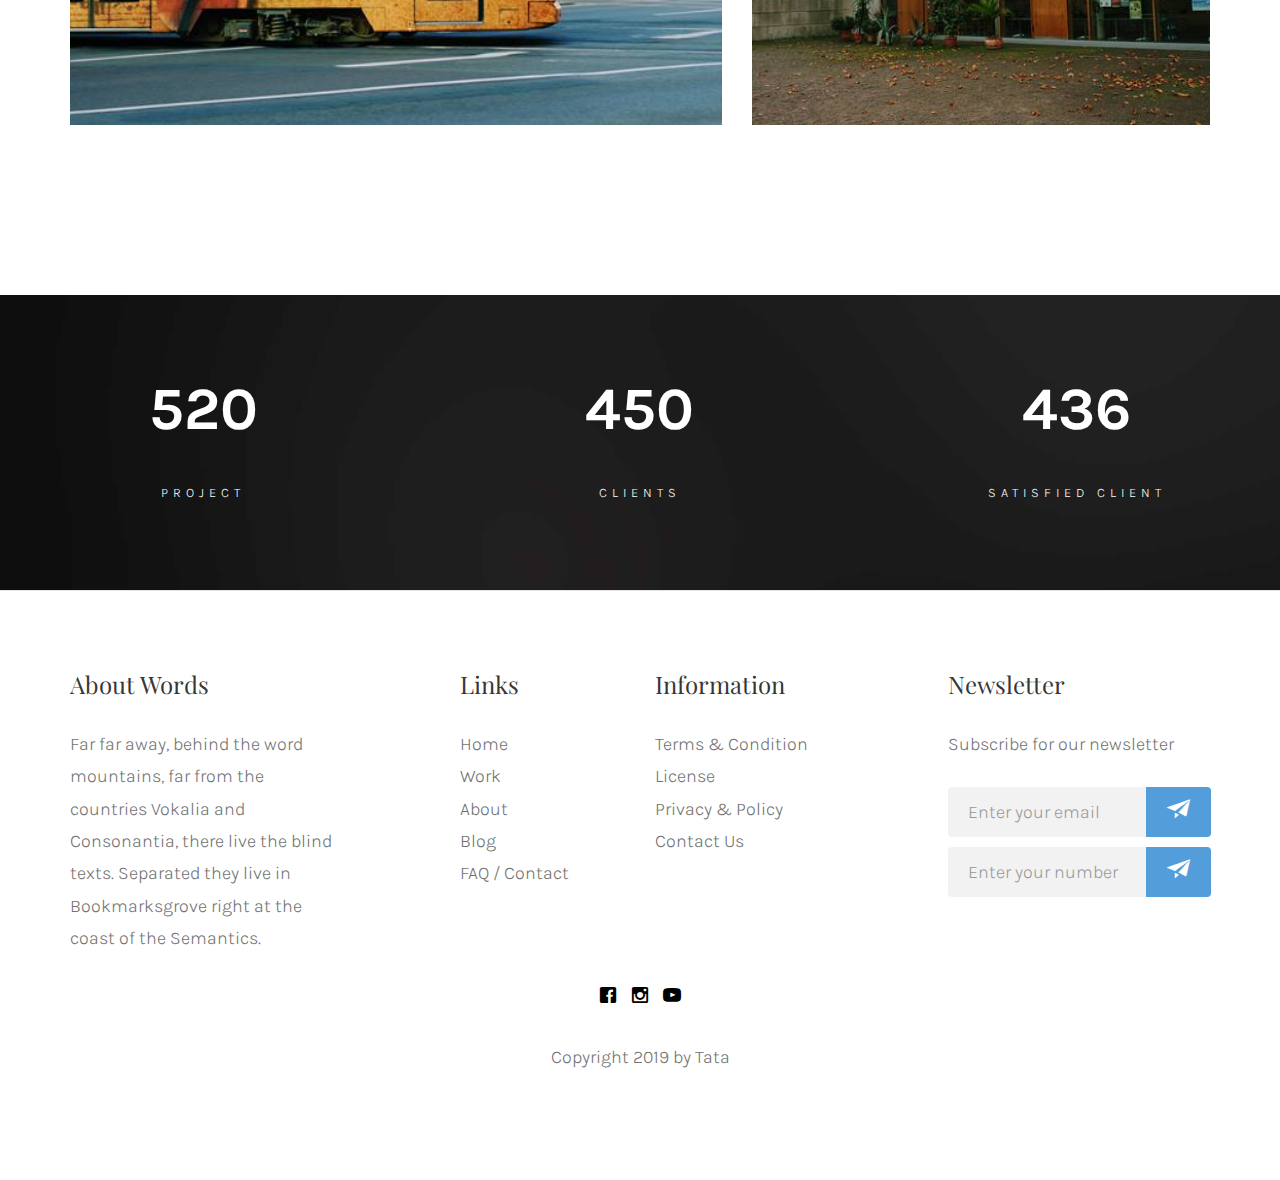
==== commit bbc81b6a: "1" ====
--- a/index.html
+++ b/index.html
@@ -346,7 +346,12 @@
 									<div class="col-md-12 col-md-offset-0">
 										<div class="form-group">
 											<input type="text" class="form-control" id="email" placeholder="Enter your email">
-											<button type="submit" class="btn btn-default"><i class="icon-paper-plane"></i></button>
+											<button type="submit" class="btn btn-default"><i class="icon-paper-plane"></i></button></div>
+											<div class="row">
+									<div class="col-md-12 col-md-offset-0">
+										<div class="form-group">
+											<input type="text" class="form-control" id="number" placeholder="Enter your number">
+											<button type="submit" class="btn btn-default"><i class="icon-paper-plane"></i></button></div>
 										</div>
 									</div>
 								</div>
--- a/css/style.css
+++ b/css/style.css
@@ -1030,7 +1030,7 @@
   color: black;
 }
 .fh5co-blog .blog-text:hover {
-  -webkit-box-shadow: 0px 16px 40px -20px rgba(0, 0, 0, 0.8);
+  -webkit-box-shadow: 0px 16px 40px -20px rgba(0 , 0, 0, 0.8);
   -moz-box-shadow: 0px 16px 40px -20px rgba(0, 0, 0, 0.8);
   -ms-box-shadow: 0px 16px 40px -20px rgba(0, 0, 0, 0.8);
   -o-box-shadow: 0px 16px 40px -20px rgba(0, 0, 0, 0.8);
--- a/css/style.css
+++ b/css/style.css
@@ -1030,7 +1030,7 @@
   color: black;
 }
 .fh5co-blog .blog-text:hover {
-  -webkit-box-shadow: 0px 16px 40px -20px rgba(0, 0, 0, 0.8);
+  -webkit-box-shadow: 0px 16px 40px -20px rgba(0 , 0, 0, 0.8);
   -moz-box-shadow: 0px 16px 40px -20px rgba(0, 0, 0, 0.8);
   -ms-box-shadow: 0px 16px 40px -20px rgba(0, 0, 0, 0.8);
   -o-box-shadow: 0px 16px 40px -20px rgba(0, 0, 0, 0.8);
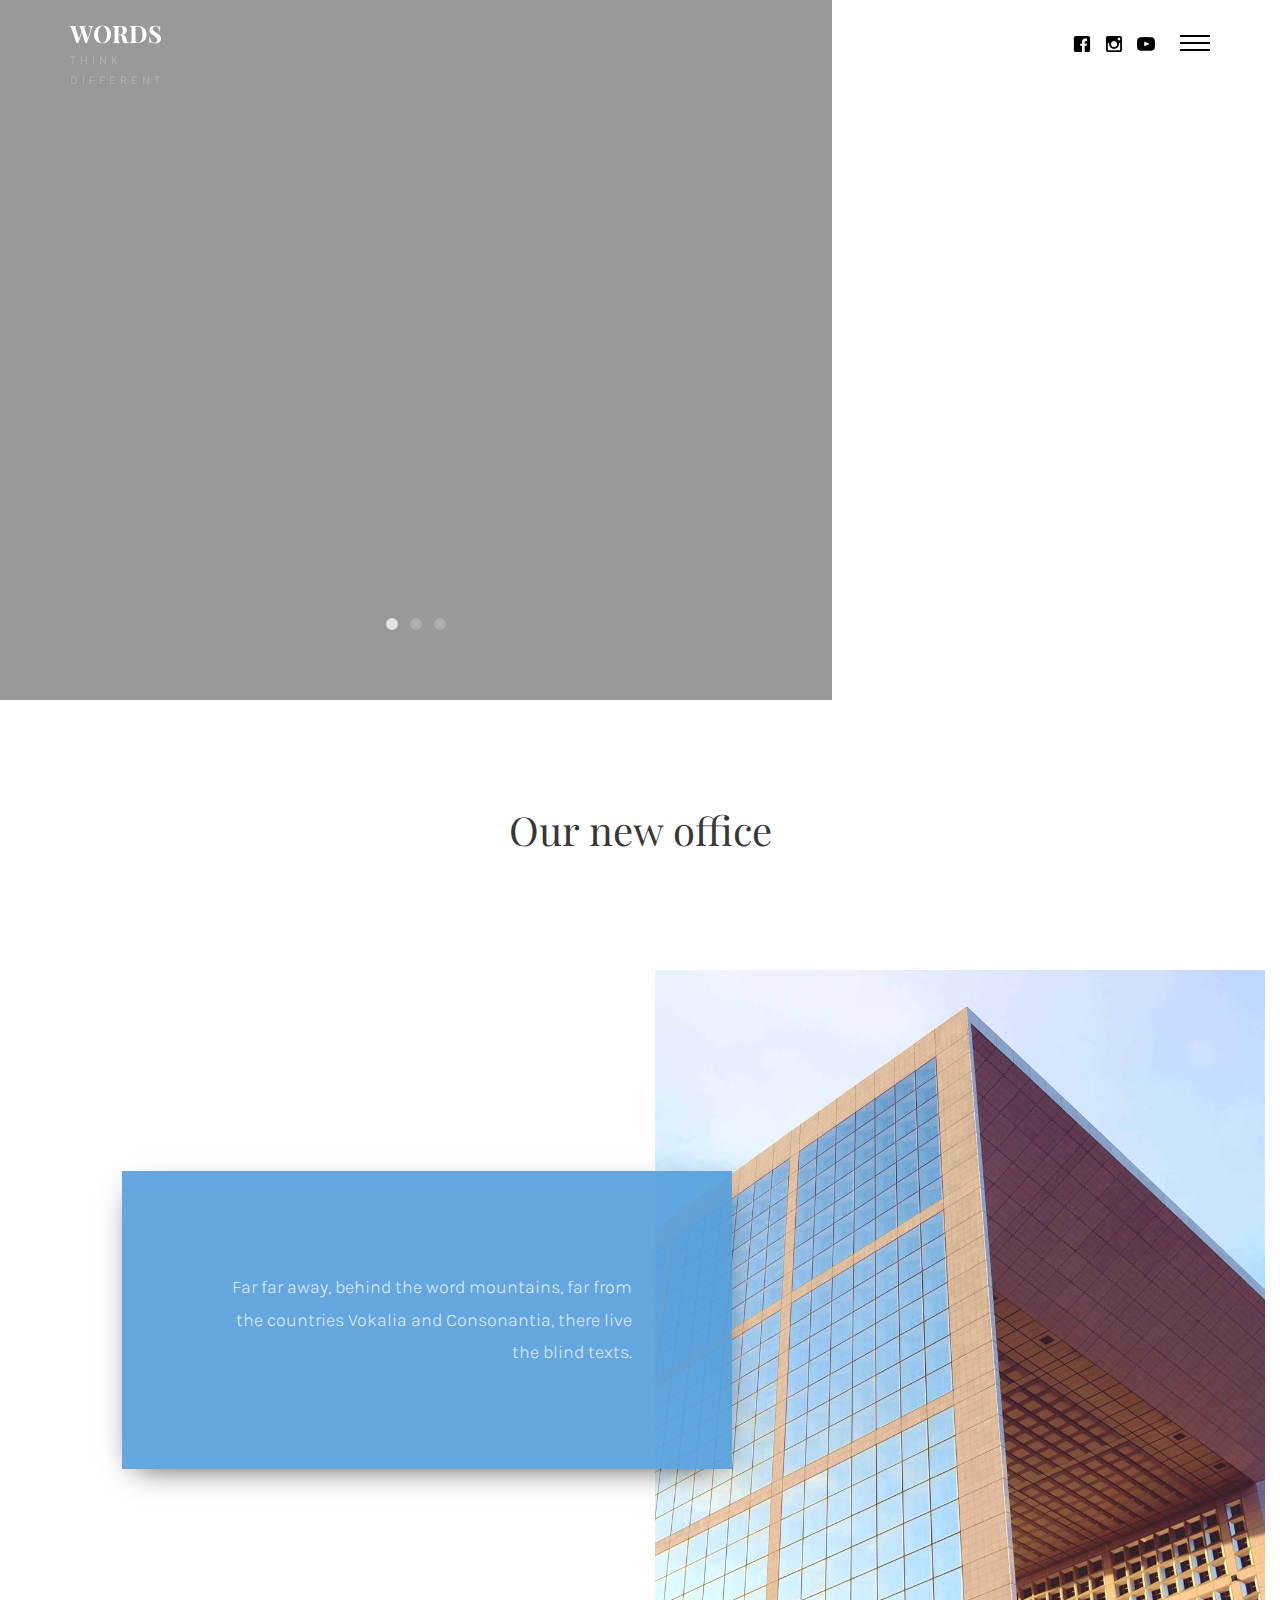
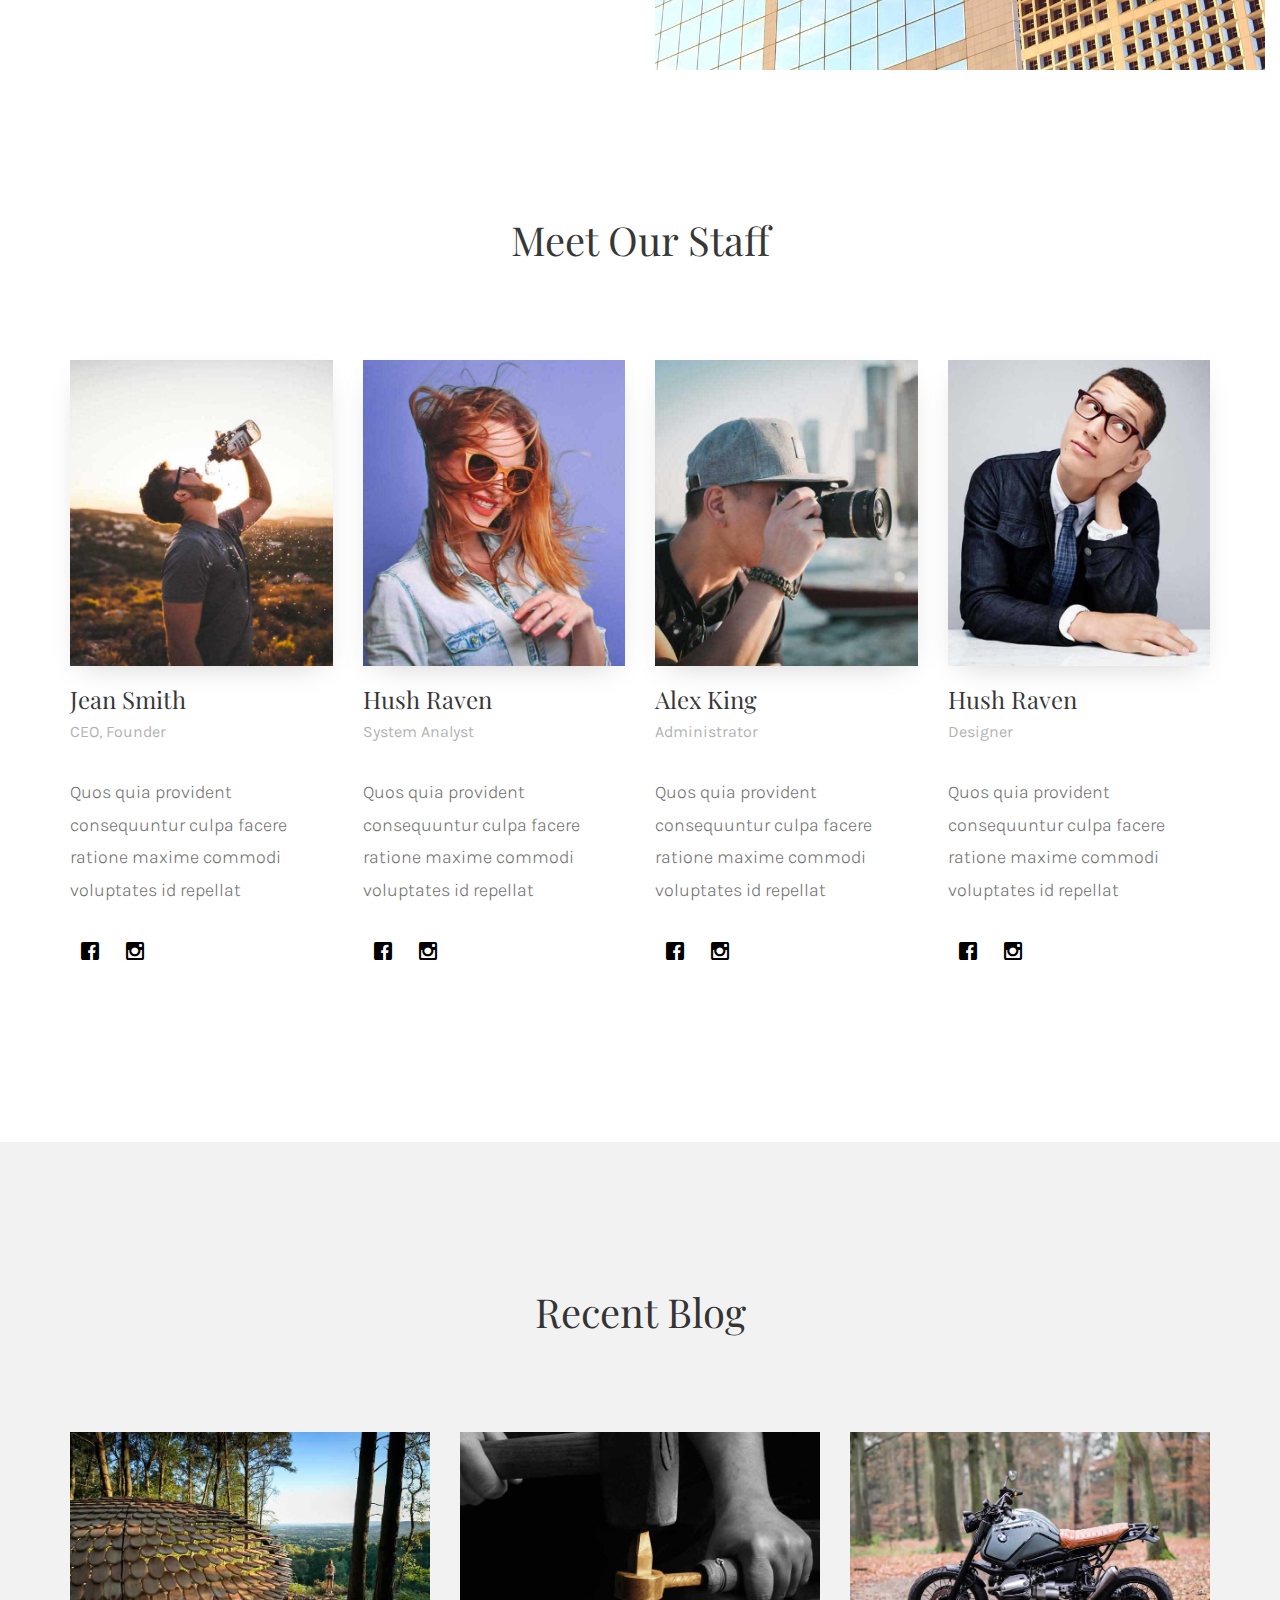
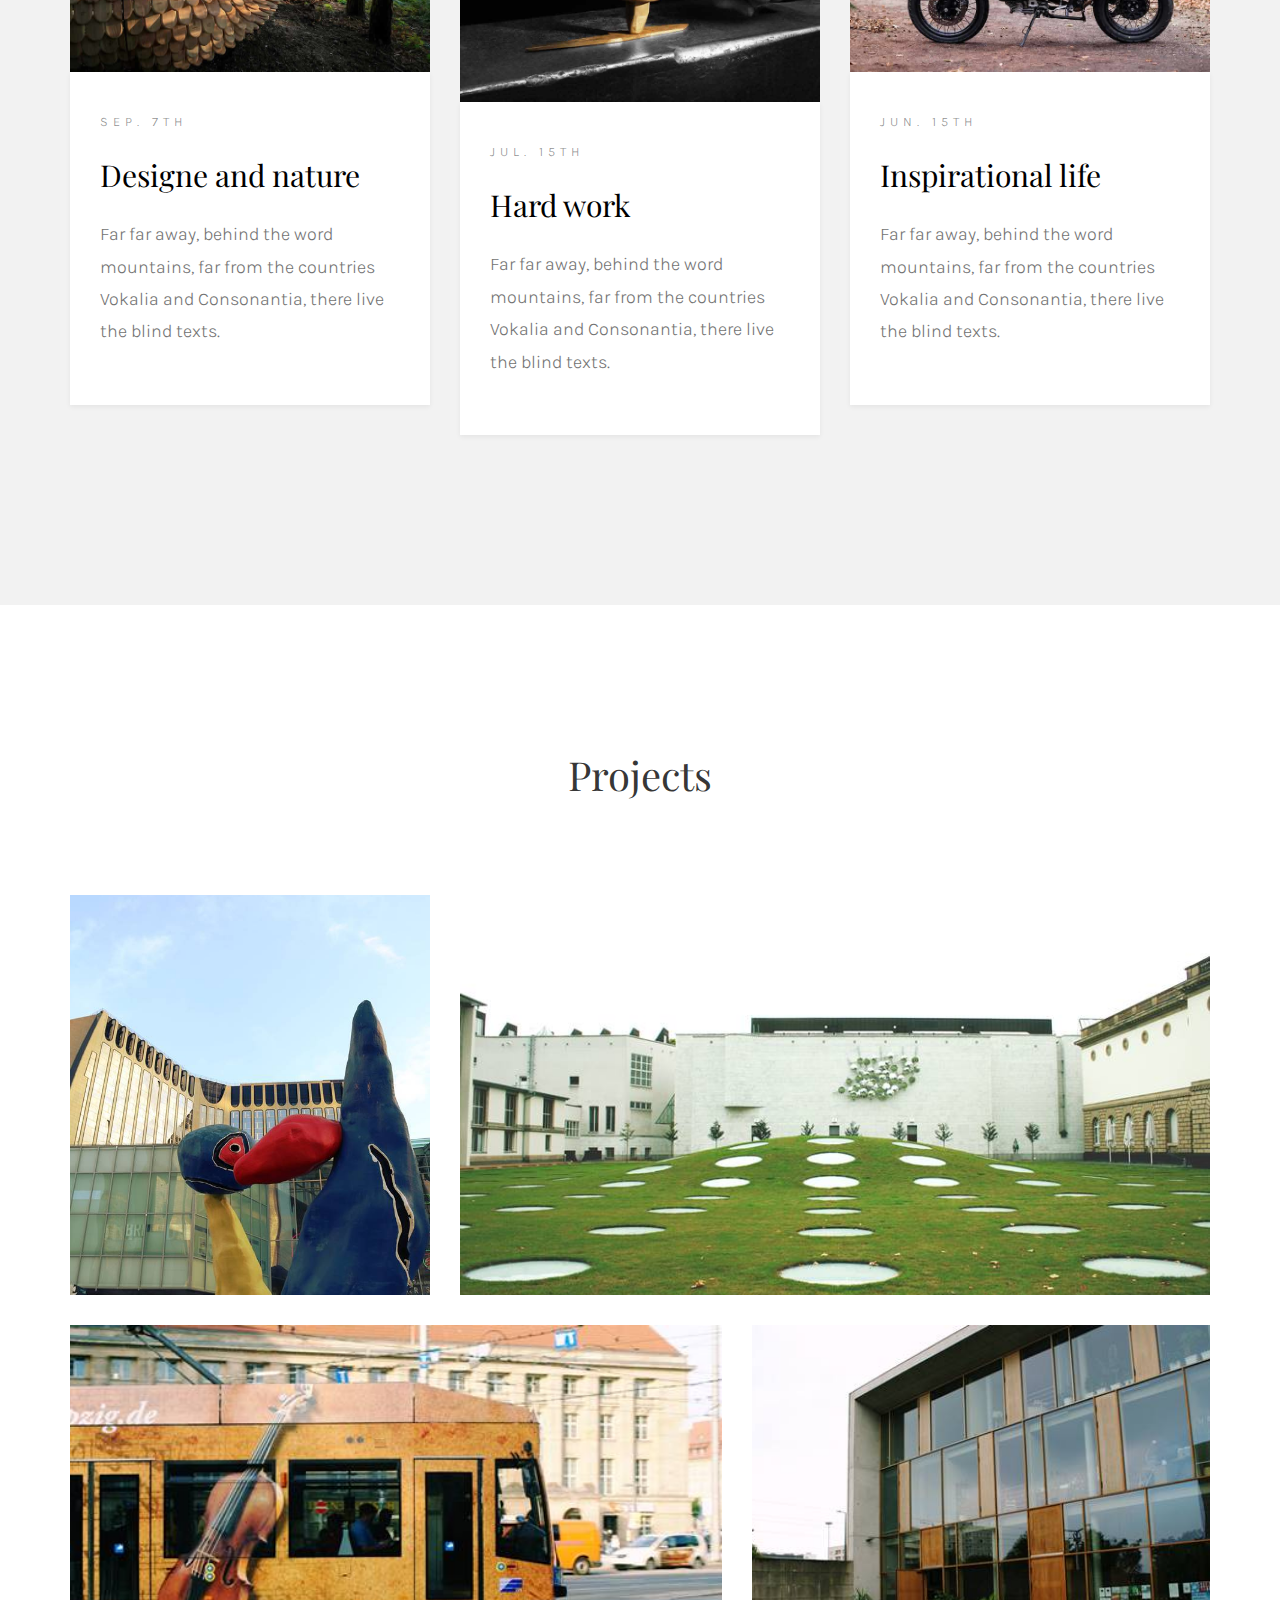
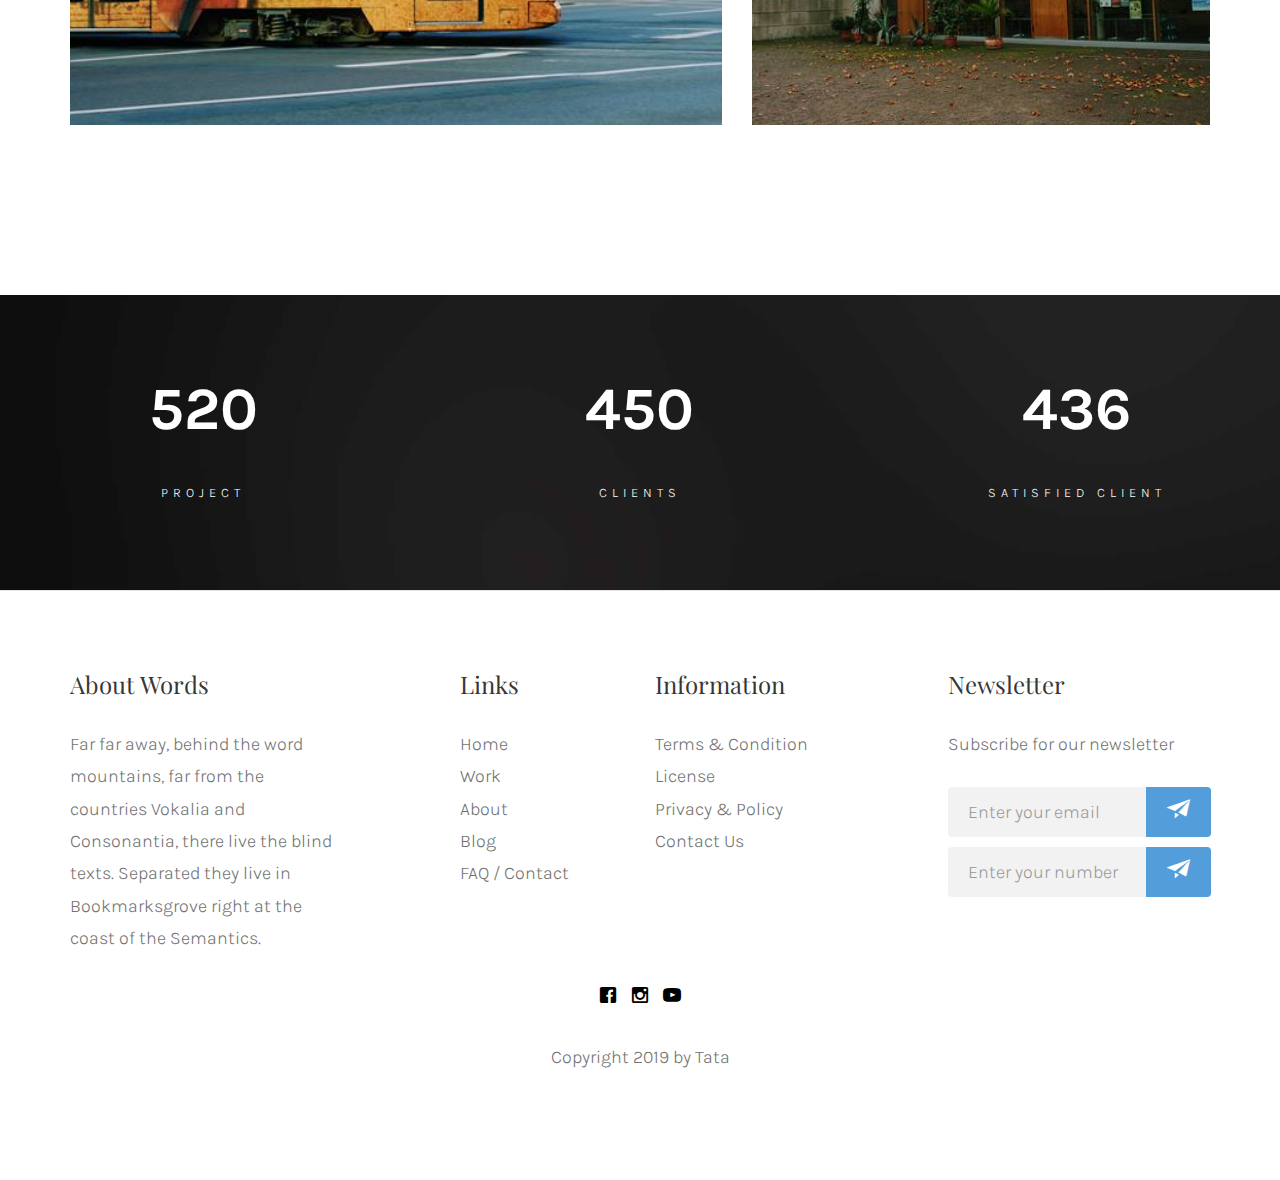
==== commit 95636d4e: "nav" ====
--- a/index.html
+++ b/index.html
@@ -10,7 +10,7 @@
 	<meta name="viewport" content="width=device-width, initial-scale=1">
 	<meta name="description" content="projects">
 	<meta name="keywords" content="project, web, designer, blog">
-	
+
 
 	<link href="https://fonts.googleapis.com/css?family=Karla:400,700" rel="stylesheet">
 	<link href="https://fonts.googleapis.com/css?family=Playfair+Display:400,700" rel="stylesheet">
@@ -25,6 +25,7 @@
 	<!-- Flexslider  -->
 	<link rel="stylesheet" href="css/flexslider.css">
 	<link rel="stylesheet" href="css/style.css">
+
 	
 	</head>
 	<body>
@@ -34,18 +35,12 @@
 			<div class="fh5co-table-cell js-fullheight" style="height: 674px;">
 				<h1 class="text-center"><a class="fh5co-logo" href="index.html">Words</a></h1>
 				<ul>
-					<li><a href="index.html">Home</a></li>
-					<li><a href="work.html">Work</a></li>
-					<li><a href="blog.html">Blog</a></li>
-					<li><a href="about.html">About</a></li>
-					<li><a href="contact.html">Contact</a></li>
+					<li><a href="#">Home</a></li>
+					<li><a href="#">Work</a></li>
+					<li><a href="#">Blog</a></li>
+					<li><a href="#">About</a></li>
+					<li><a href="#">Contact</a></li>
 				</ul>
-				<p class="fh5co-social-icon">
-					
-					<a href="#"><i class="icon-facebook2"></i></a>
-					<a href="#"><i class="icon-instagram"></i></a>
-					<a href="#"><i class="icon-youtube"></i></a>
-				</p>
 			</div>
 		</div>
 	</nav>
@@ -56,7 +51,7 @@
 				<div class="fh5co-navbar-brand">
 					<div class="row">
 						<div class="col-xs-6">
-							<h1 class="text-left"><a class="fh5co-logo" href="index.html"><span>Blog</span> Words <span>Theme</span></a></h1>
+							<h1 class="text-left"><a class="fh5co-logo" href="index.html"> Words <span>Think Different</span></a></h1>
 						</div>
 						<div class="col-xs-6">
 							<p class="fh5co-social-icon text-right">
@@ -68,6 +63,7 @@
 						</div>
 					</div>
 					<a href="#" class="js-fh5co-nav-toggle fh5co-nav-toggle"><i></i></a>
+				
 				</div>
 			</div>
 		</header>
--- a/css/style.css
+++ b/css/style.css
@@ -21,6 +21,7 @@
   height: 100%;
   width: 100%;
 }
+
 
 #fh5co-wrapper {
   height: 100%;
@@ -1030,7 +1031,7 @@
   color: black;
 }
 .fh5co-blog .blog-text:hover {
-  -webkit-box-shadow: 0px 16px 40px -20px rgba(0 , 0, 0, 0.8);
+  -webkit-box-shadow: 0px 16px 40px -20px rgba(0, 0, 0, 0.8);
   -moz-box-shadow: 0px 16px 40px -20px rgba(0, 0, 0, 0.8);
   -ms-box-shadow: 0px 16px 40px -20px rgba(0, 0, 0, 0.8);
   -o-box-shadow: 0px 16px 40px -20px rgba(0, 0, 0, 0.8);
--- a/css/style.css
+++ b/css/style.css
@@ -21,6 +21,7 @@
   height: 100%;
   width: 100%;
 }
+
 
 #fh5co-wrapper {
   height: 100%;
@@ -1030,7 +1031,7 @@
   color: black;
 }
 .fh5co-blog .blog-text:hover {
-  -webkit-box-shadow: 0px 16px 40px -20px rgba(0 , 0, 0, 0.8);
+  -webkit-box-shadow: 0px 16px 40px -20px rgba(0, 0, 0, 0.8);
   -moz-box-shadow: 0px 16px 40px -20px rgba(0, 0, 0, 0.8);
   -ms-box-shadow: 0px 16px 40px -20px rgba(0, 0, 0, 0.8);
   -o-box-shadow: 0px 16px 40px -20px rgba(0, 0, 0, 0.8);
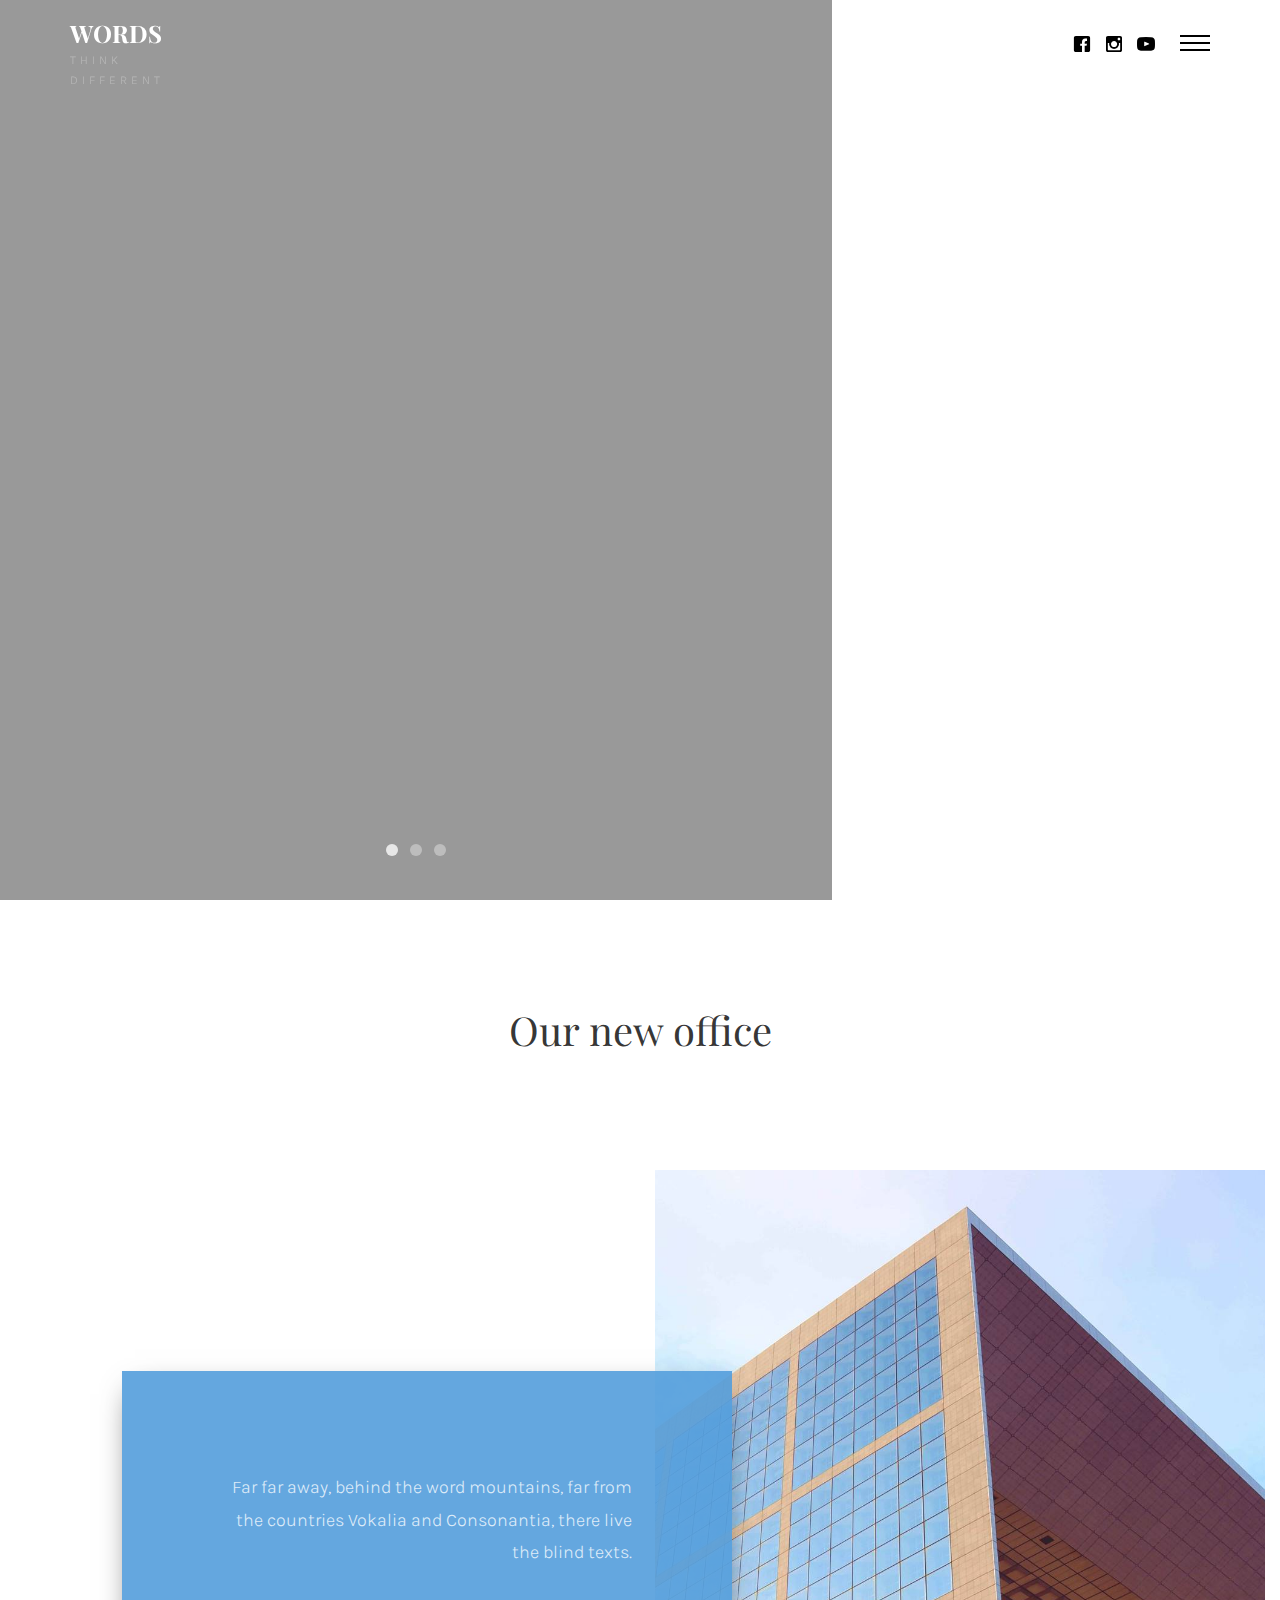
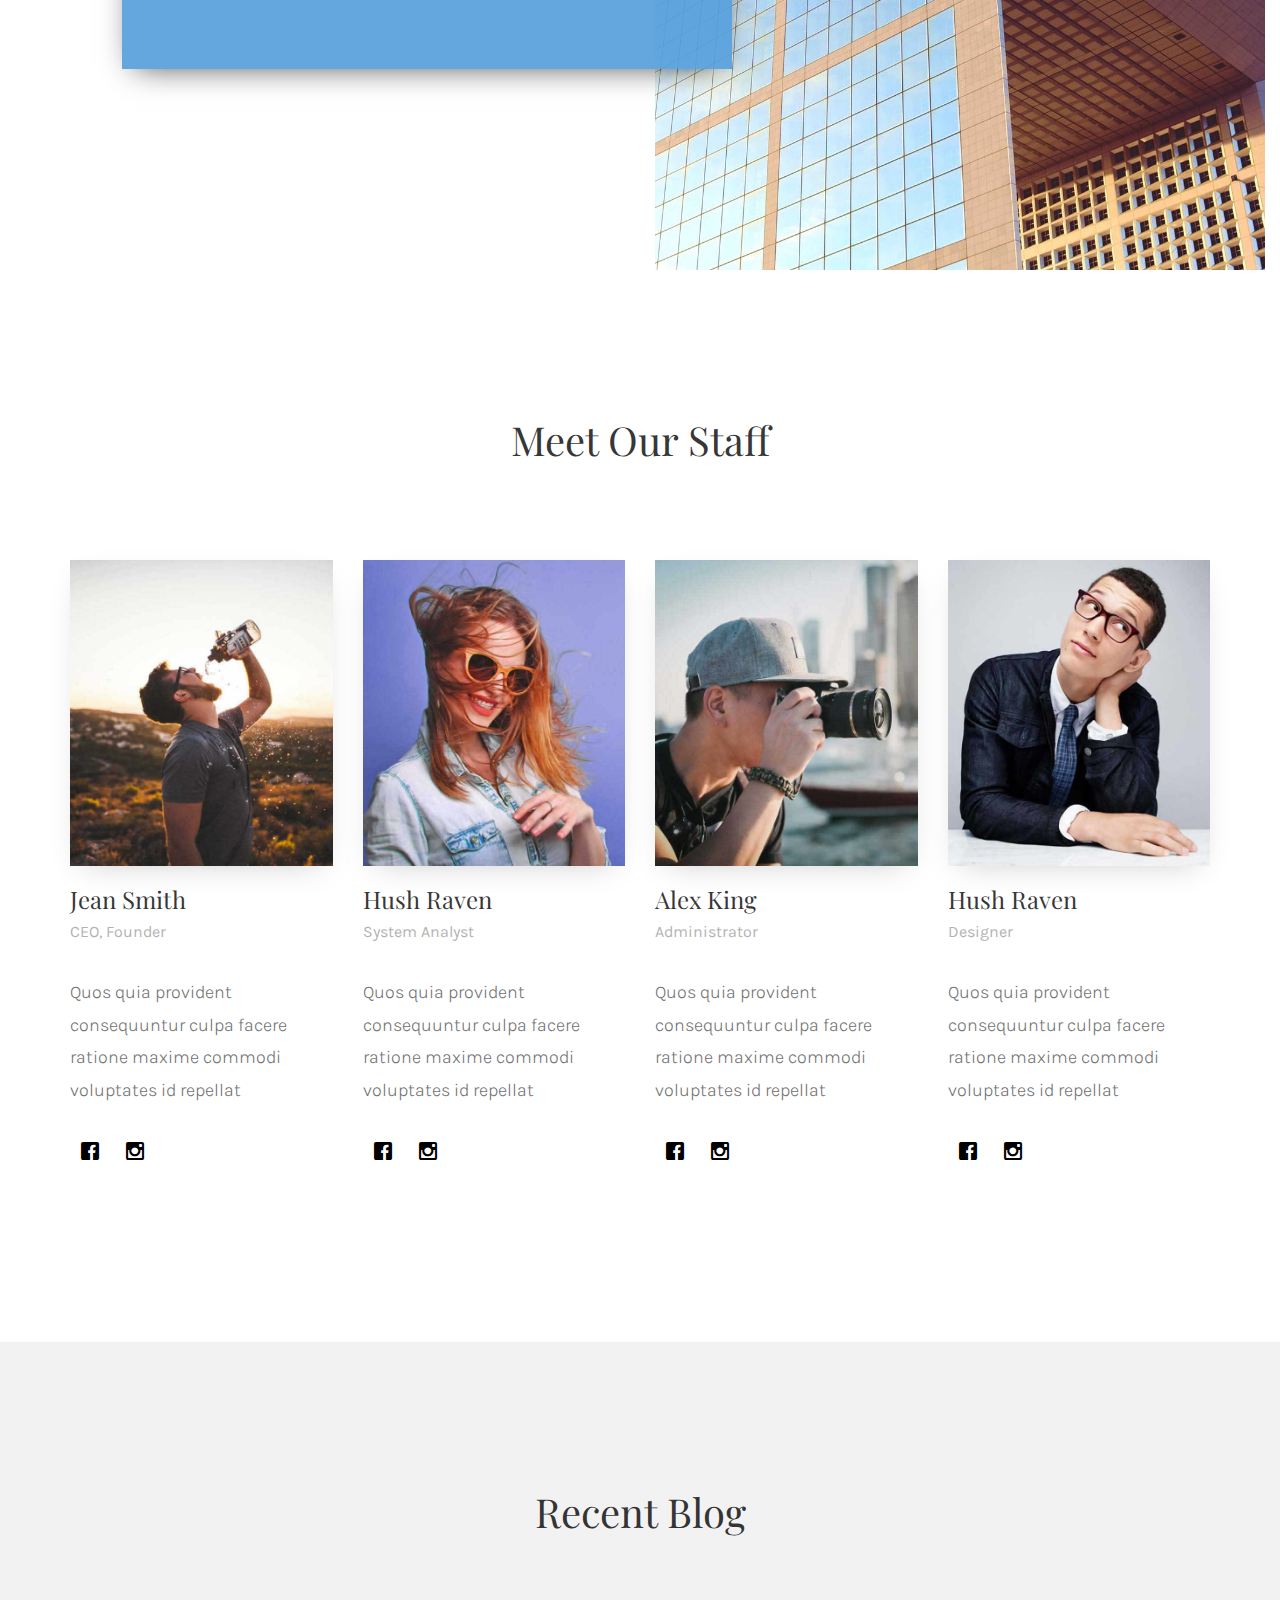
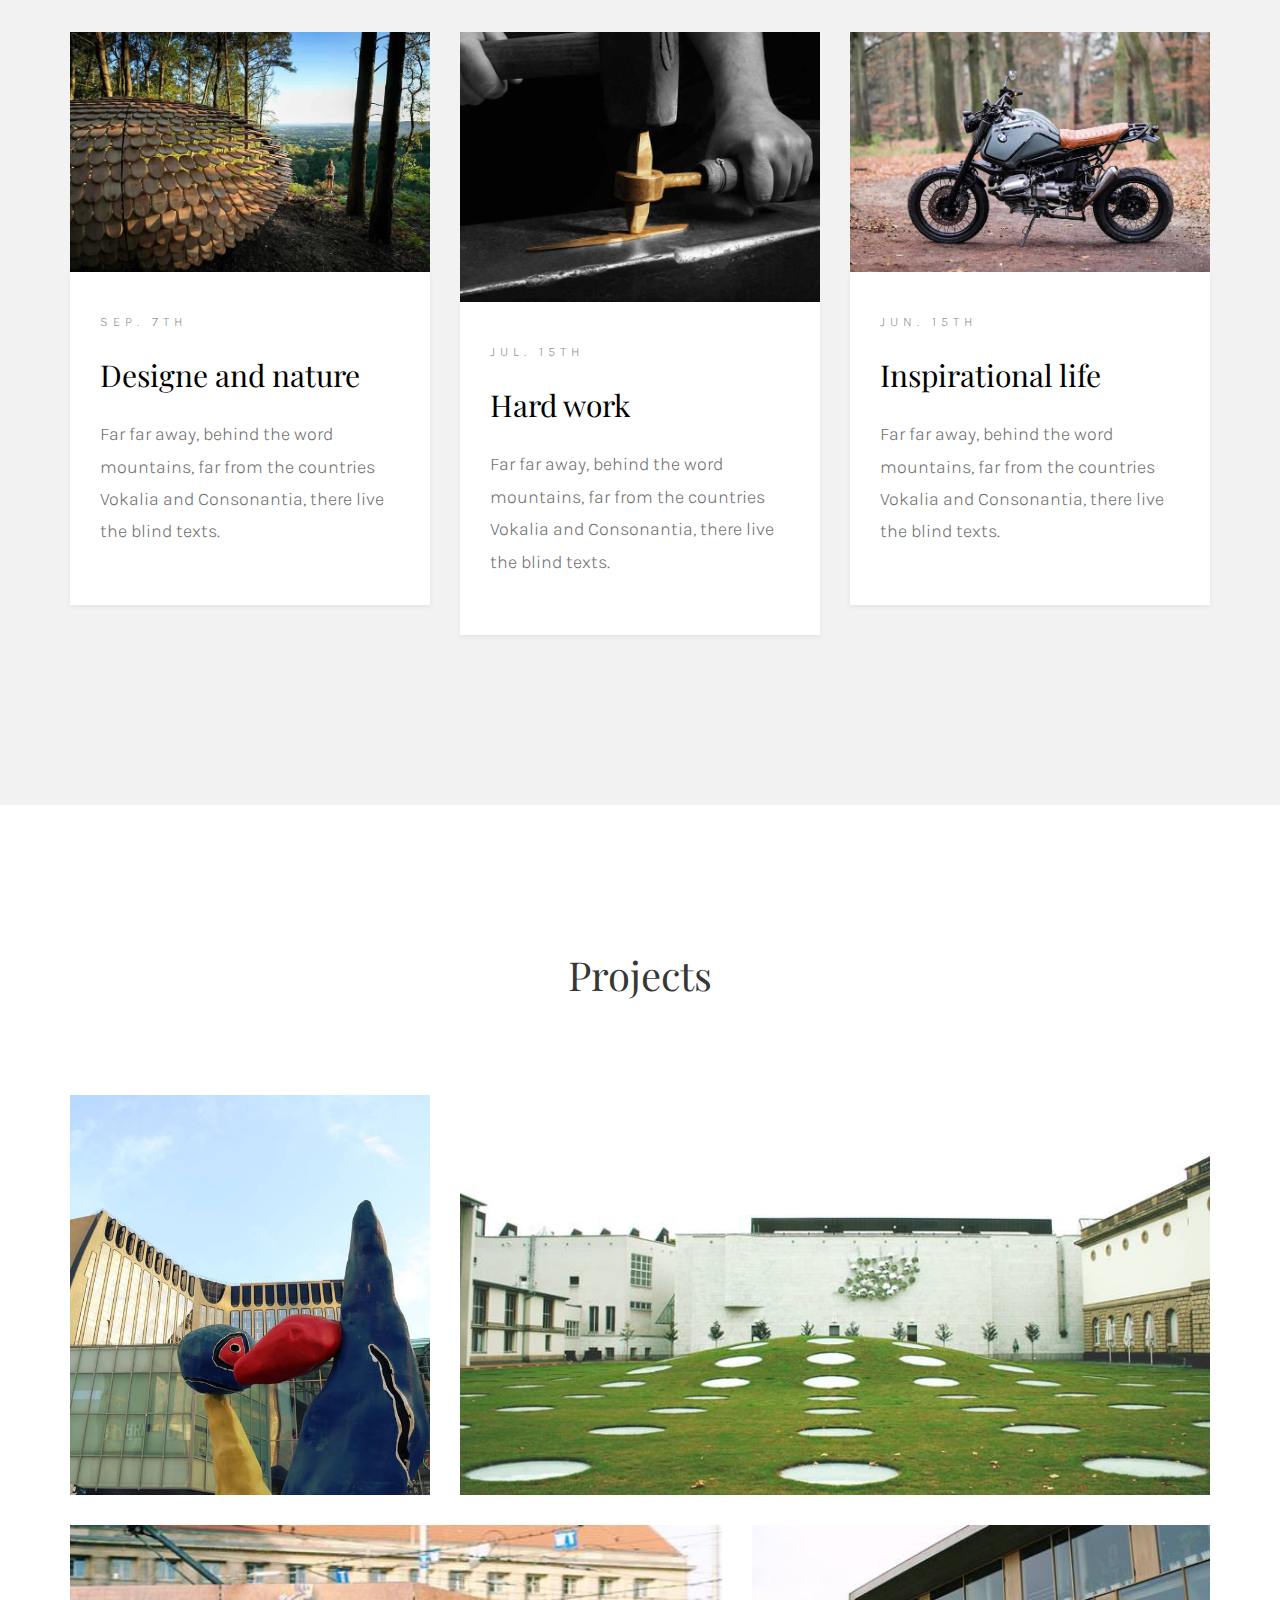
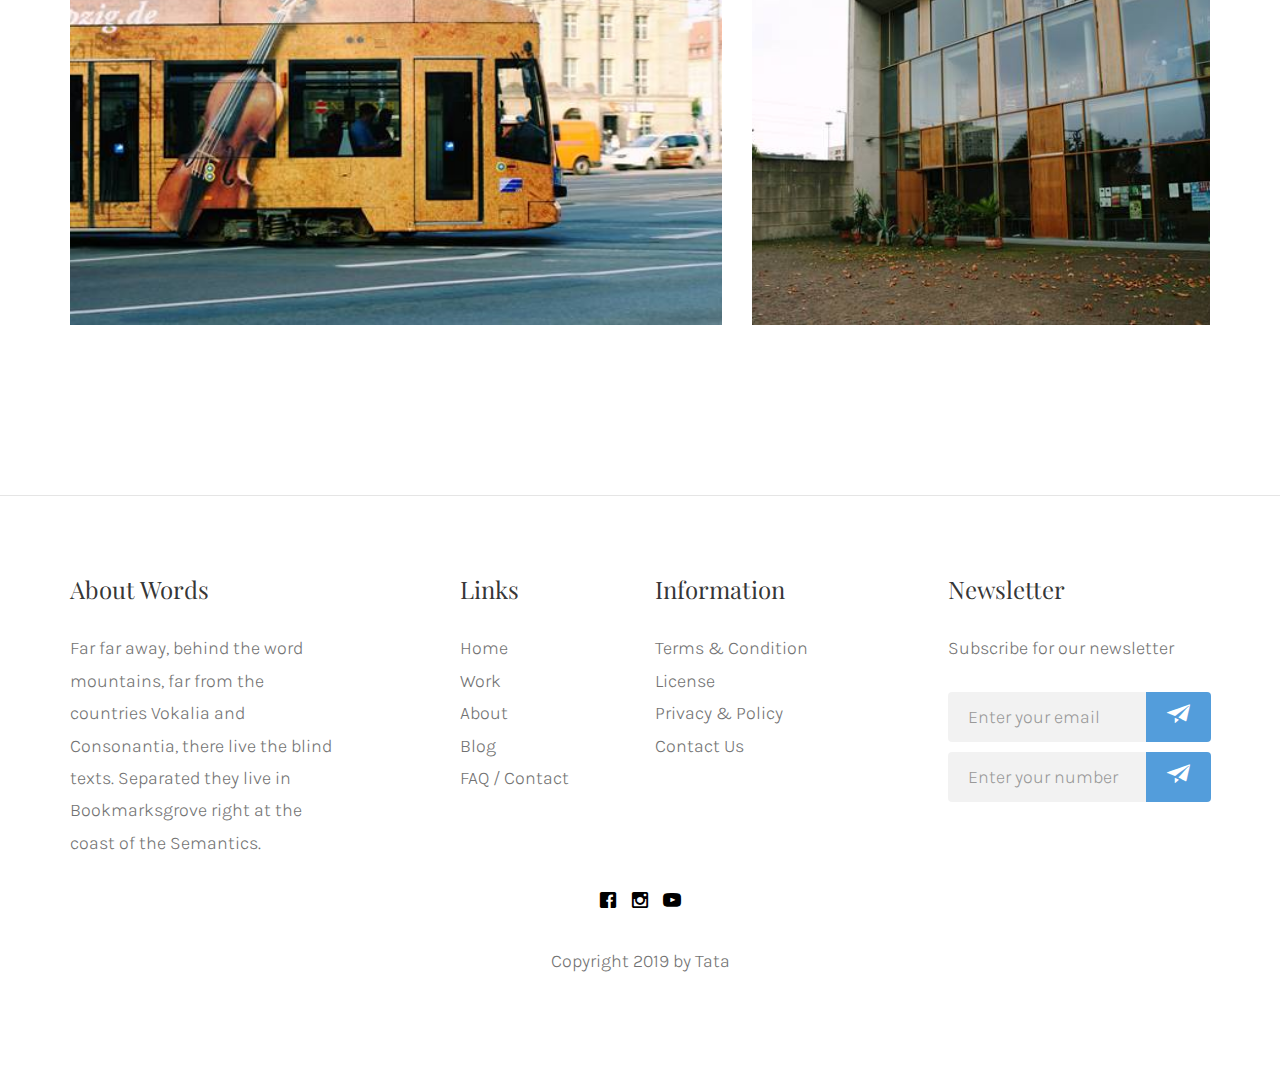
==== commit 907db763: "all" ====
--- a/index.html
+++ b/index.html
@@ -10,6 +10,9 @@
 	<meta name="viewport" content="width=device-width, initial-scale=1">
 	<meta name="description" content="projects">
 	<meta name="keywords" content="project, web, designer, blog">
+
+	<!-- Place favicon.ico and apple-touch-icon.png in the root directory -->
+	<link rel="shortcut icon" href="favicon.ico">
 
 
 	<link href="https://fonts.googleapis.com/css?family=Karla:400,700" rel="stylesheet">
@@ -25,6 +28,12 @@
 	<!-- Flexslider  -->
 	<link rel="stylesheet" href="css/flexslider.css">
 	<link rel="stylesheet" href="css/style.css">
+	<!-- Modernizr JS -->
+	<script src="js/modernizr-2.6.2.min.js"></script>
+	<!-- FOR IE9 below -->
+	<!--[if lt IE 9]>
+	<script src="js/respond.min.js"></script>
+	<![endif]-->
 
 	
 	</head>
@@ -35,11 +44,10 @@
 			<div class="fh5co-table-cell js-fullheight" style="height: 674px;">
 				<h1 class="text-center"><a class="fh5co-logo" href="index.html">Words</a></h1>
 				<ul>
-					<li><a href="#">Home</a></li>
-					<li><a href="#">Work</a></li>
-					<li><a href="#">Blog</a></li>
-					<li><a href="#">About</a></li>
-					<li><a href="#">Contact</a></li>
+					<li><a href="about.html">About</a></li>
+					<li><a href="about.html">Blog</a></li>
+					<li><a href="work.html">Work</a></li>
+					<li><a href="contact.html">Contact</a></li>
 				</ul>
 			</div>
 		</div>
@@ -287,7 +295,7 @@
 			</div>
 		</div>
 
-		<div class="fh5co-counters animated" style="background-image: url(images/hero.jpg);" data-stellar-background-ratio="0.5" id="counter-animate">
+		<!-- <div class="fh5co-counters animated" style="background-image: url(images/hero.jpg);" data-stellar-background-ratio="0.5" id="counter-animate">
 			<div class="fh5co-narrow-content animate-box fadeInUp animated">
 				<div class="row">
 					<div class="col-md-4 text-center">
@@ -304,7 +312,7 @@
 					</div>
 				</div>
 			</div>
-		</div>
+		</div> -->
 		<footer>
 			<div id="footer">
 				<div class="container">
@@ -368,5 +376,20 @@
 			</div>
 		</footer>
 	</div>
+	<!-- jQuery -->
+	<script src="js/jquery.min.js"></script>
+	<!-- jQuery Easing -->
+	<script src="js/jquery.easing.1.3.js"></script>
+	<!-- Bootstrap -->
+	<script src="js/bootstrap.min.js"></script>
+	<!-- Waypoints -->
+	<script src="js/jquery.waypoints.min.js"></script>
+	<!-- Counters -->
+	<script src="js/jquery.countTo.js"></script>
+	<!-- Flexslider -->
+	<script src="js/jquery.flexslider-min.js"></script>
+
+	<!-- Main JS (Do not remove) -->
+	<script src="js/main.js"></script>
 </body>
 </html>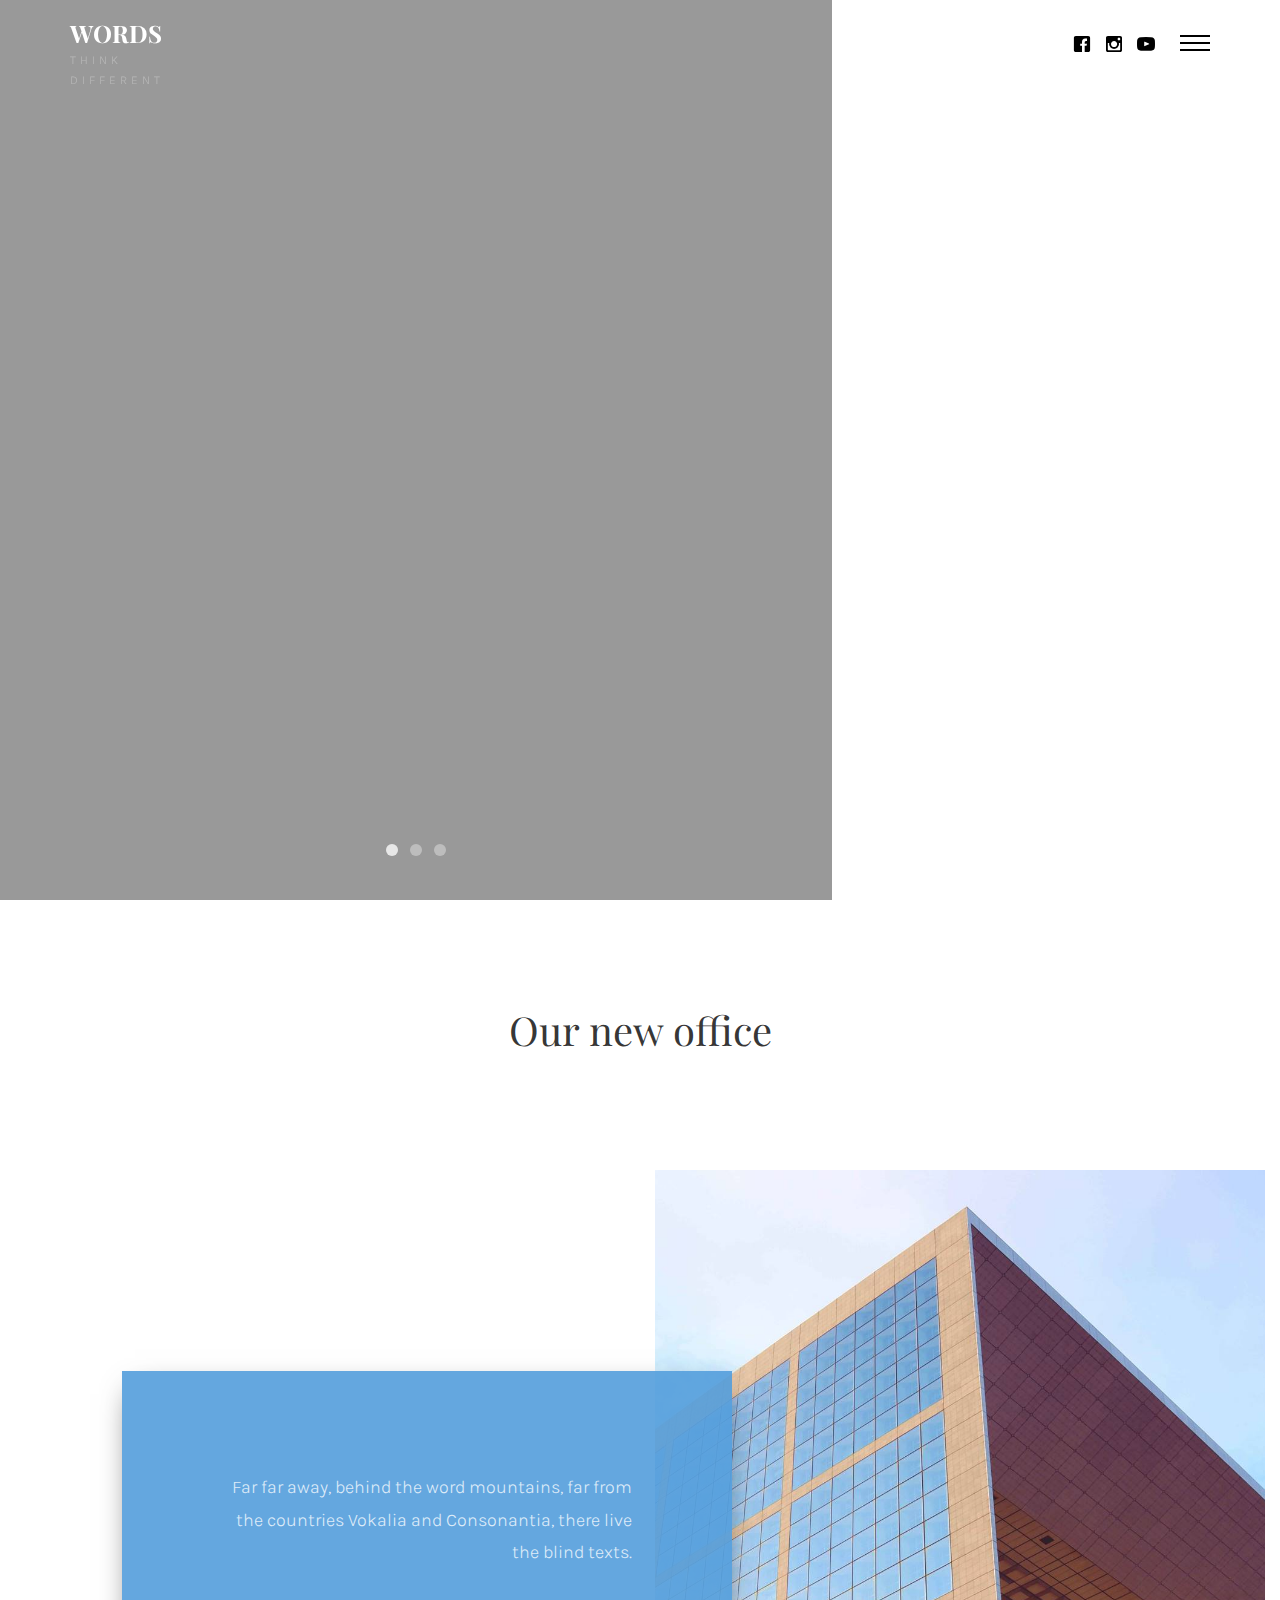
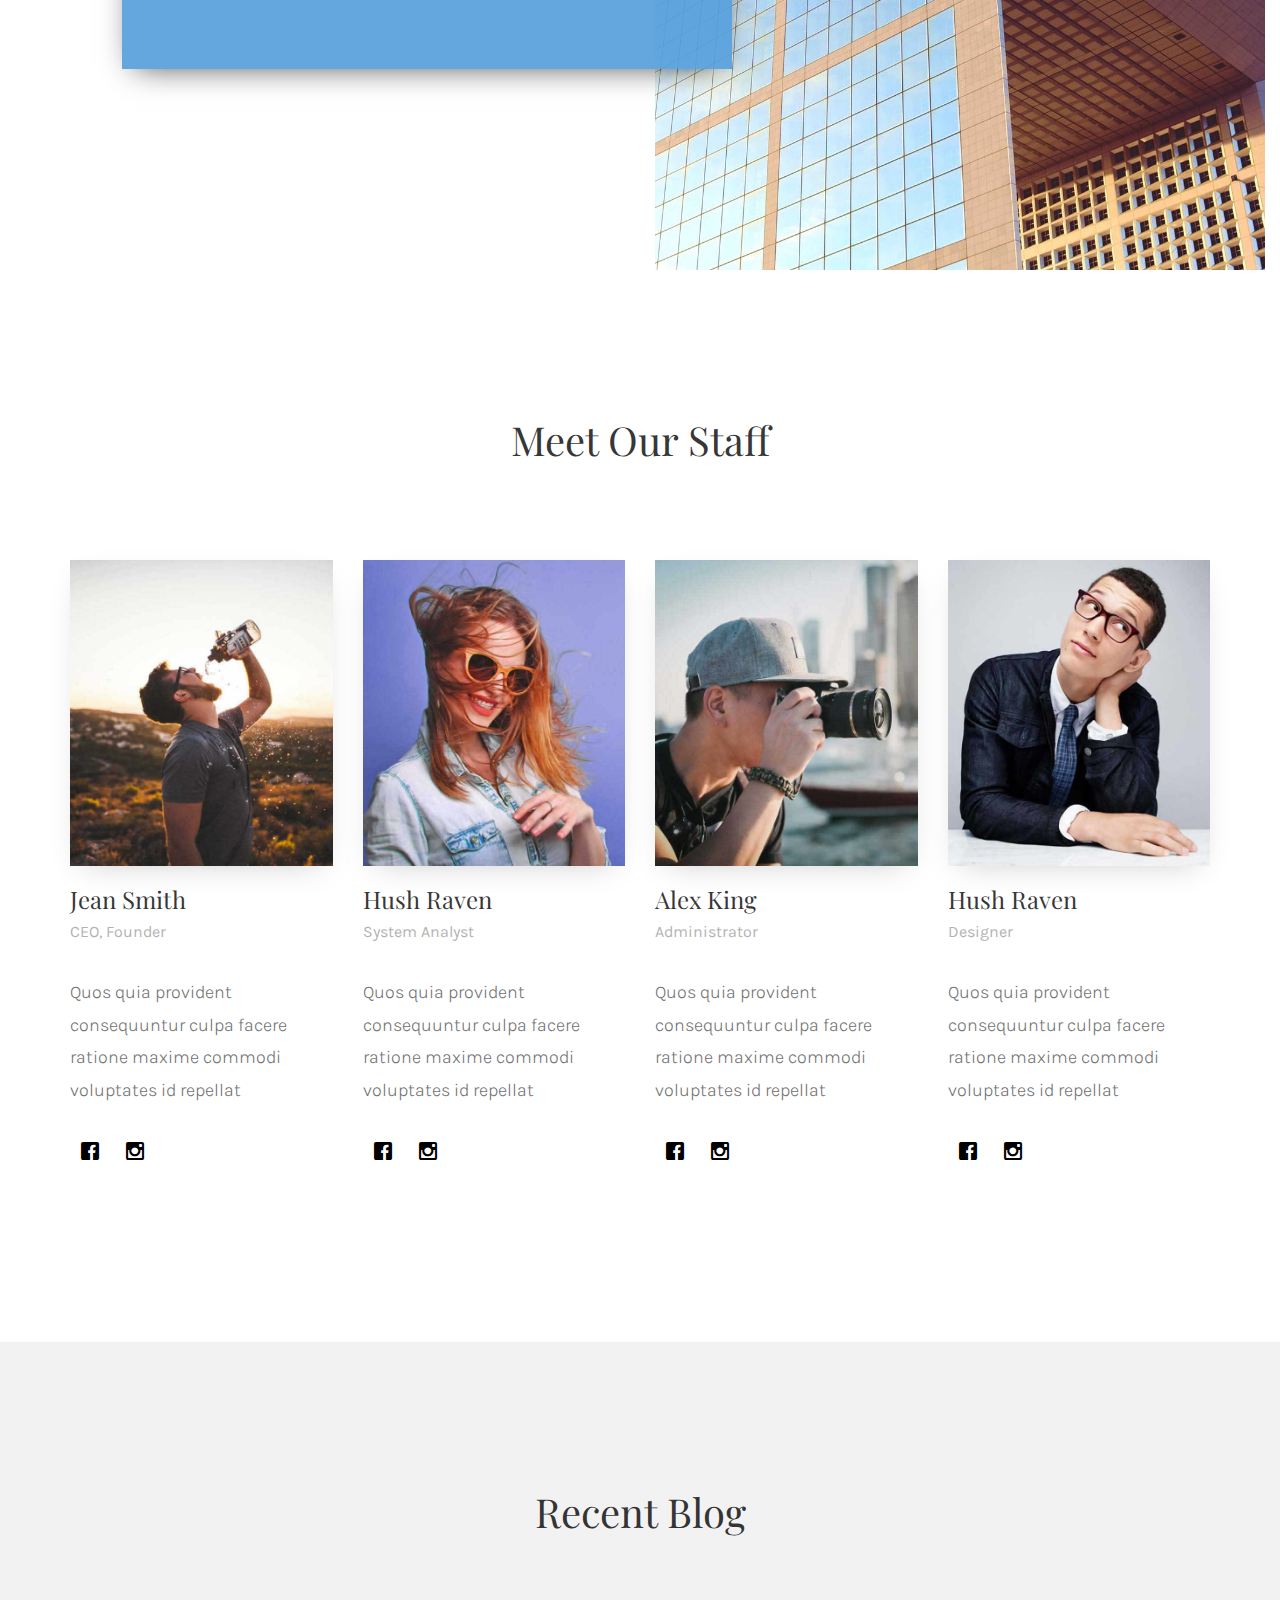
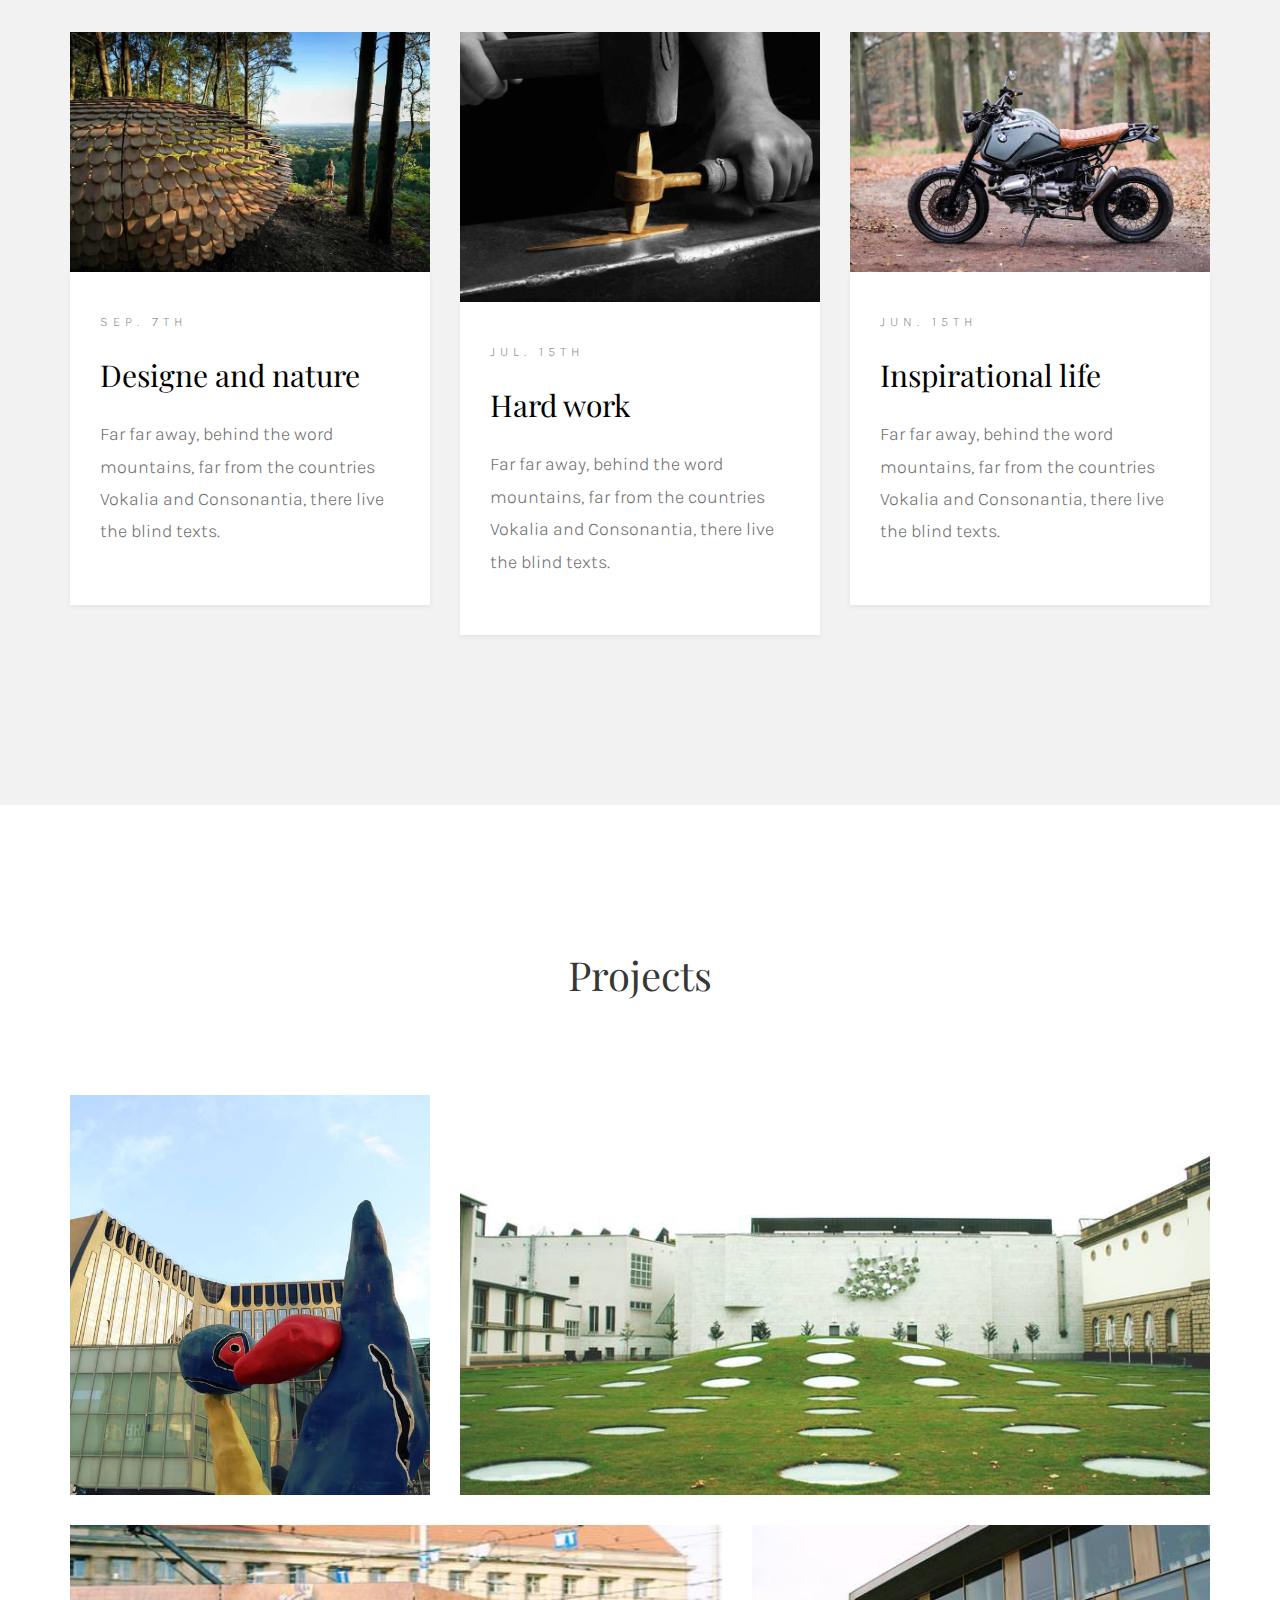
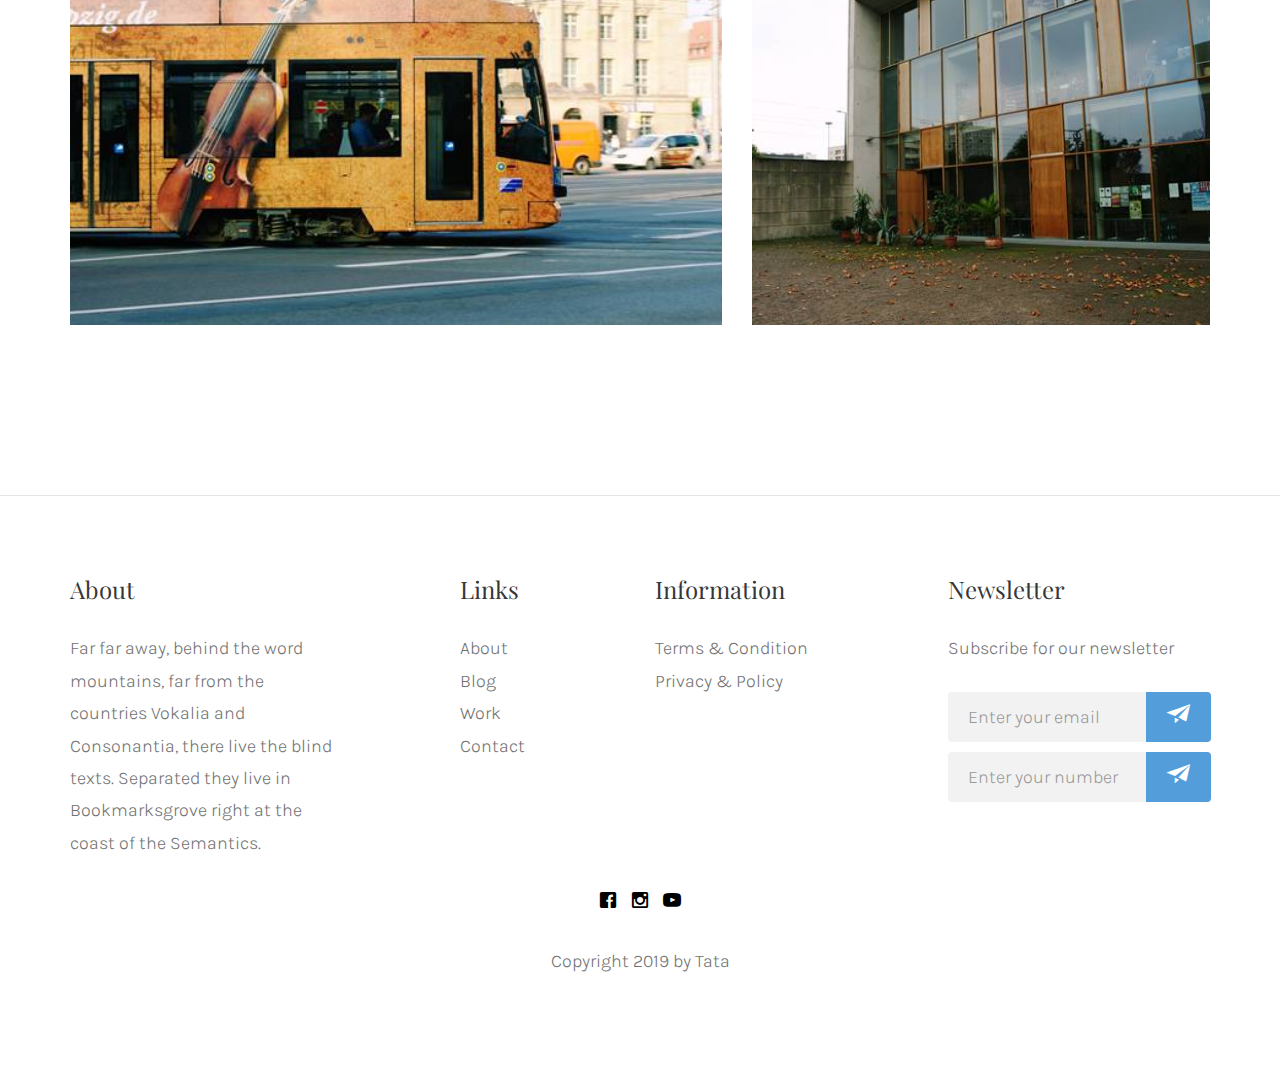
==== commit 0576fb72: "foot" ====
--- a/index.html
+++ b/index.html
@@ -113,8 +113,8 @@
 			   			<div class="col-md-8 col-md-offset-2 col-md-push-4 js-fullheight slider-text" style="height: 674px;">
 			   				<div class="slider-text-inner">
 			   					<div class="desc">
-			   						<span>Jan. 06, 2016</span>
-				   					<h2>Inspirational Website Of Year 2017</h2>
+			   						<span>Jan. 06, 2019</span>
+				   					<h2>Inspirational Website Of Year 2019</h2>
 				   					<p>Far far away, behind the word mountains, far from the countries Vokalia and Consonantia, there live the blind texts.</p>
 				   				</div>
 			   				</div>
@@ -318,18 +318,17 @@
 				<div class="container">
 					<div class="row">
 						<div class="col-md-3">
-							<h3 class="section-title">About Words</h3>
+							<h3 class="section-title">About</h3>
 							<p>Far far away, behind the word mountains, far from the countries Vokalia and Consonantia, there live the blind texts. Separated they live in Bookmarksgrove right at the coast of the Semantics.</p>
 						</div>
 						
 						<div class="col-md-3 col-md-push-1">
 							<h3 class="section-title">Links</h3>
 							<ul>
-								<li><a href="#">Home</a></li>
-								<li><a href="#">Work</a></li>
 								<li><a href="#">About</a></li>
 								<li><a href="#">Blog</a></li>
-								<li><a href="#">FAQ / Contact</a></li>
+								<li><a href="#">Work</a></li>
+								<li><a href="#">Contact</a></li>
 							</ul>
 						</div>
 
@@ -337,9 +336,7 @@
 							<h3 class="section-title">Information</h3>
 							<ul>
 								<li><a href="#">Terms &amp; Condition</a></li>
-								<li><a href="#">License</a></li>
 								<li><a href="#">Privacy &amp; Policy</a></li>
-								<li><a href="#">Contact Us</a></li>
 							</ul>
 						</div>
 						<div class="col-md-3">
